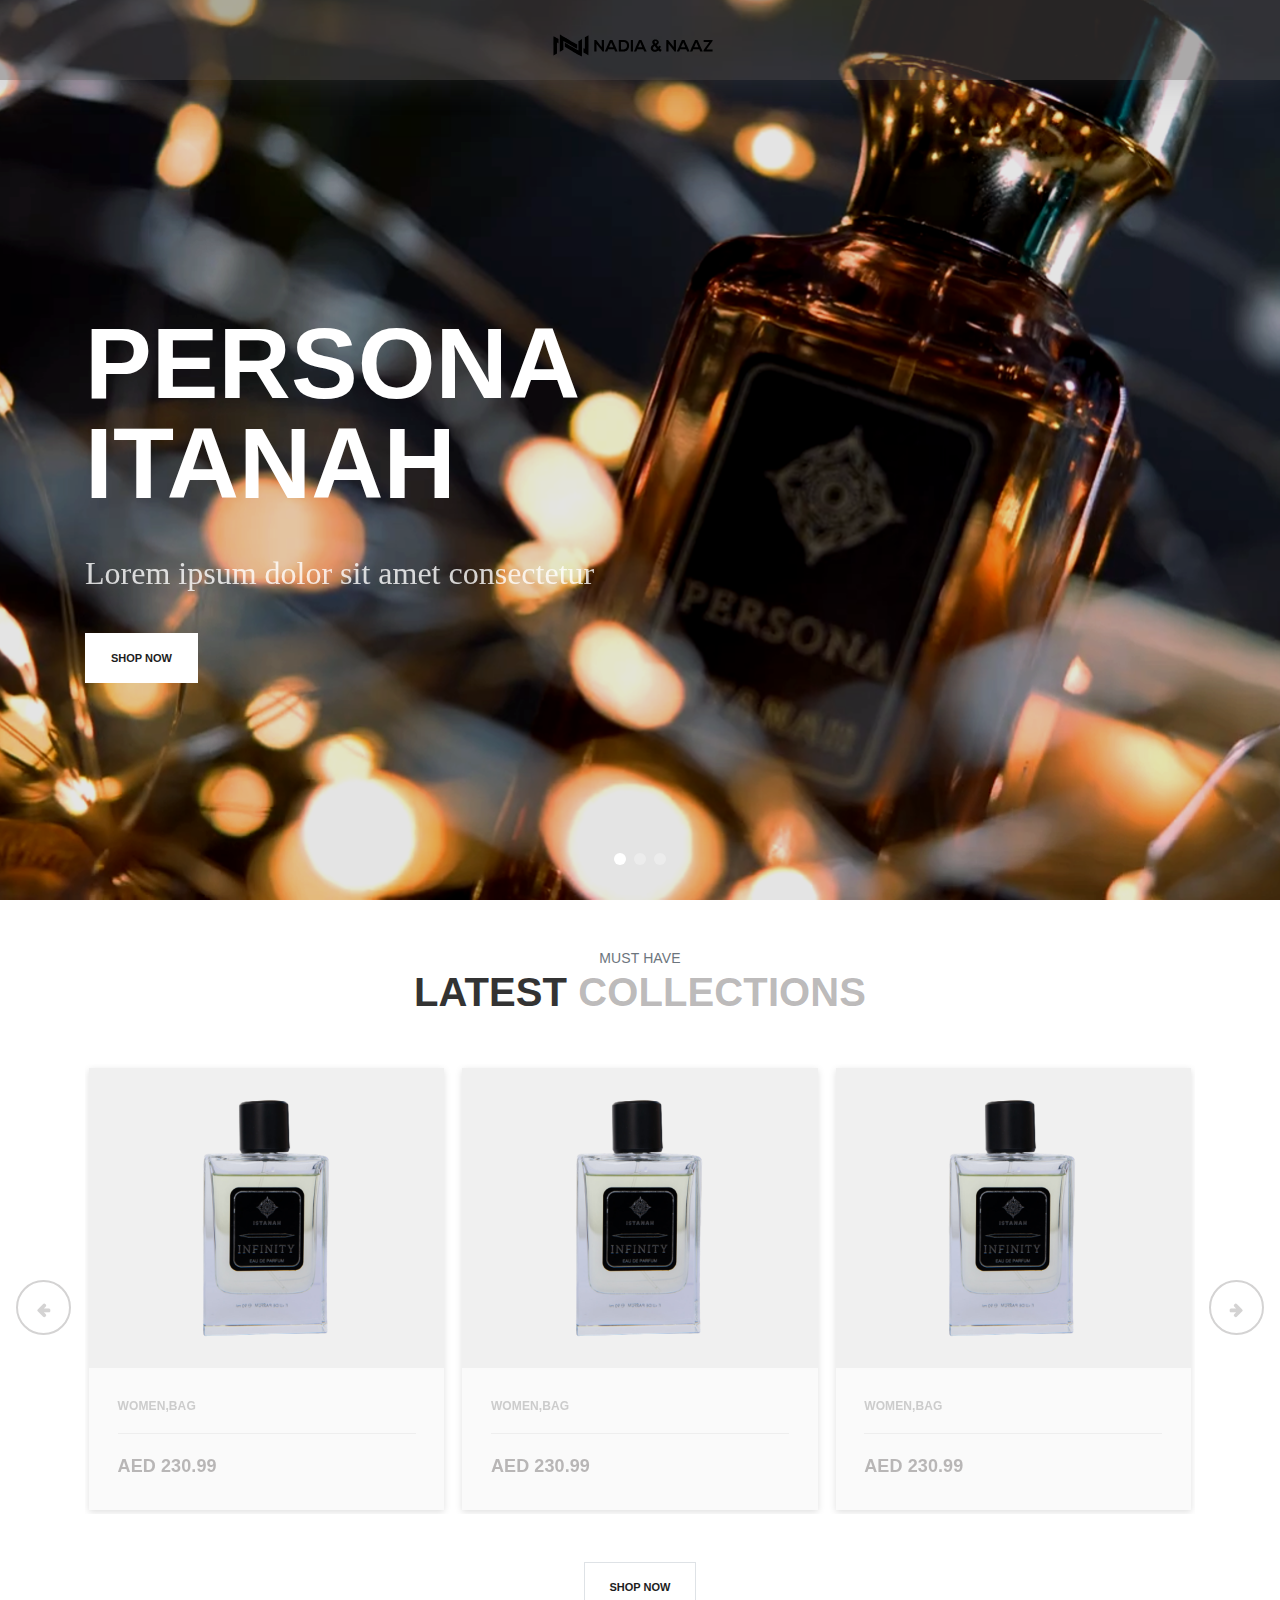
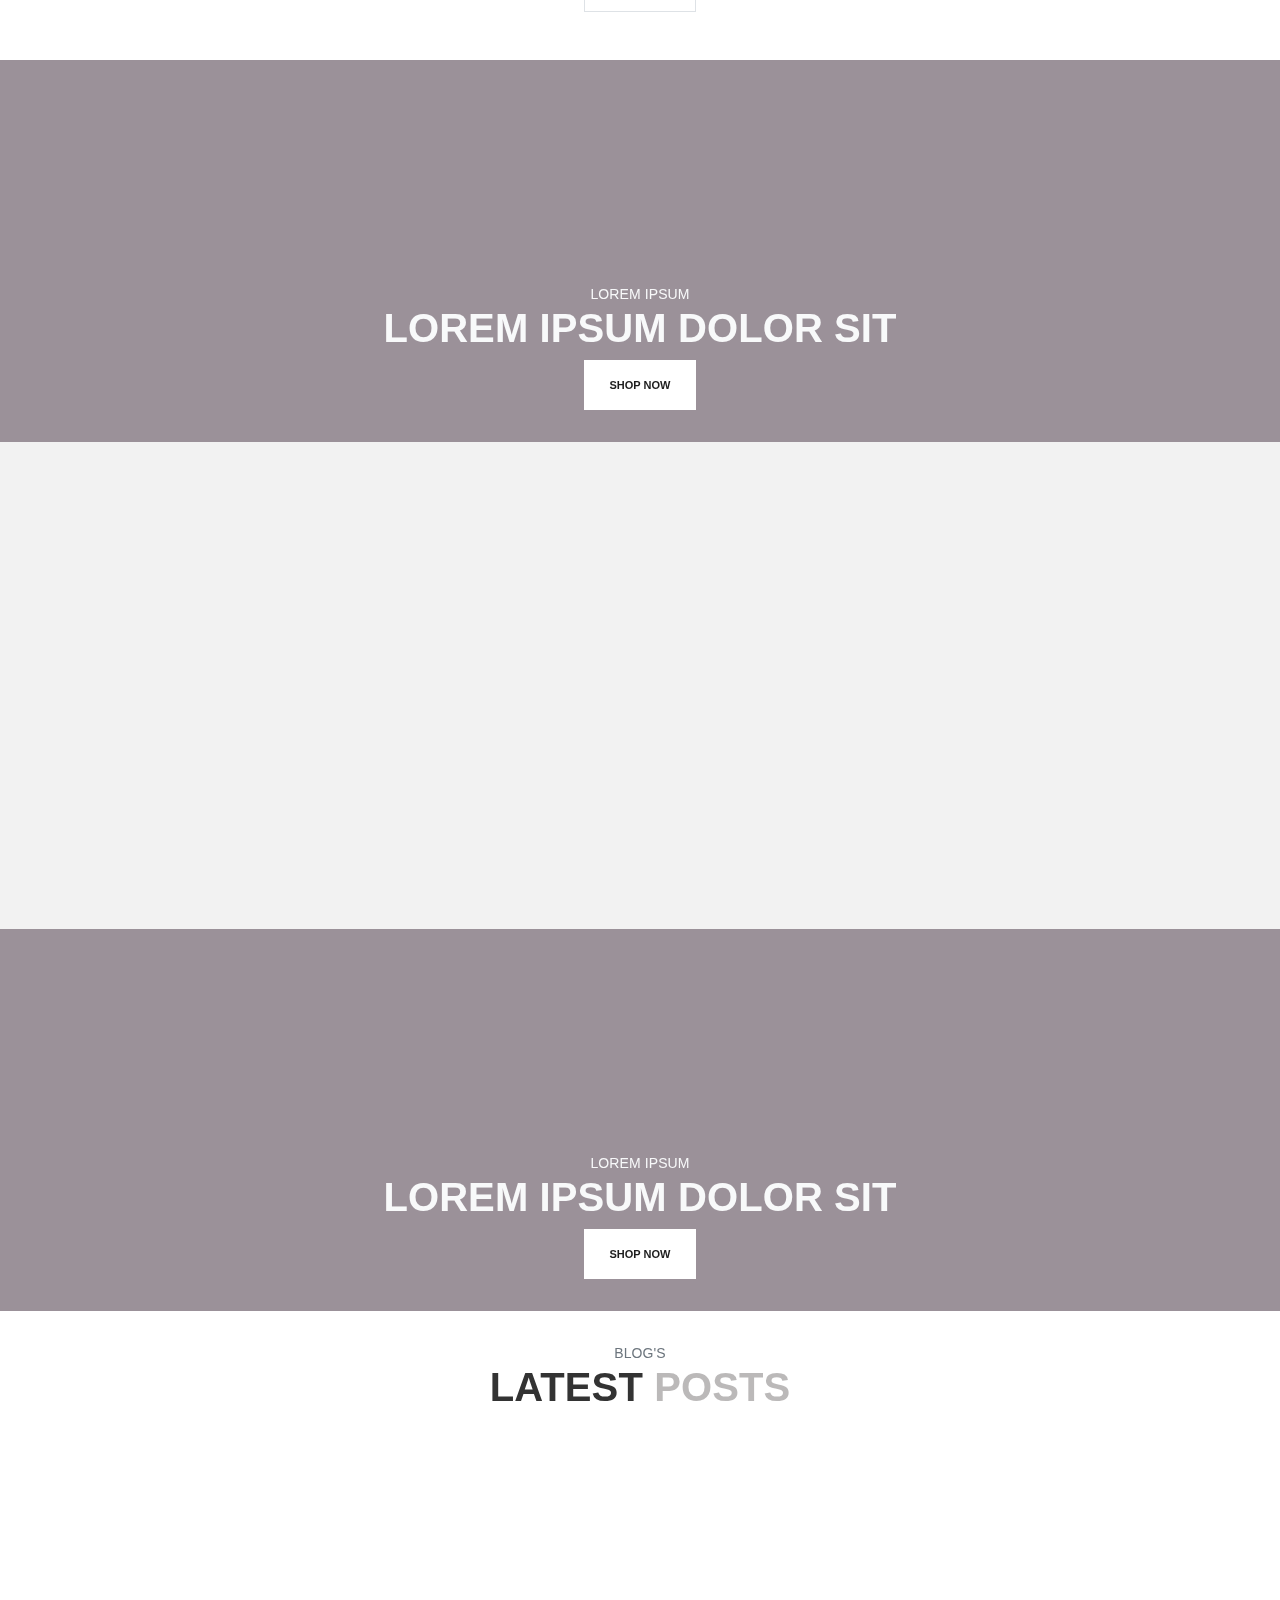
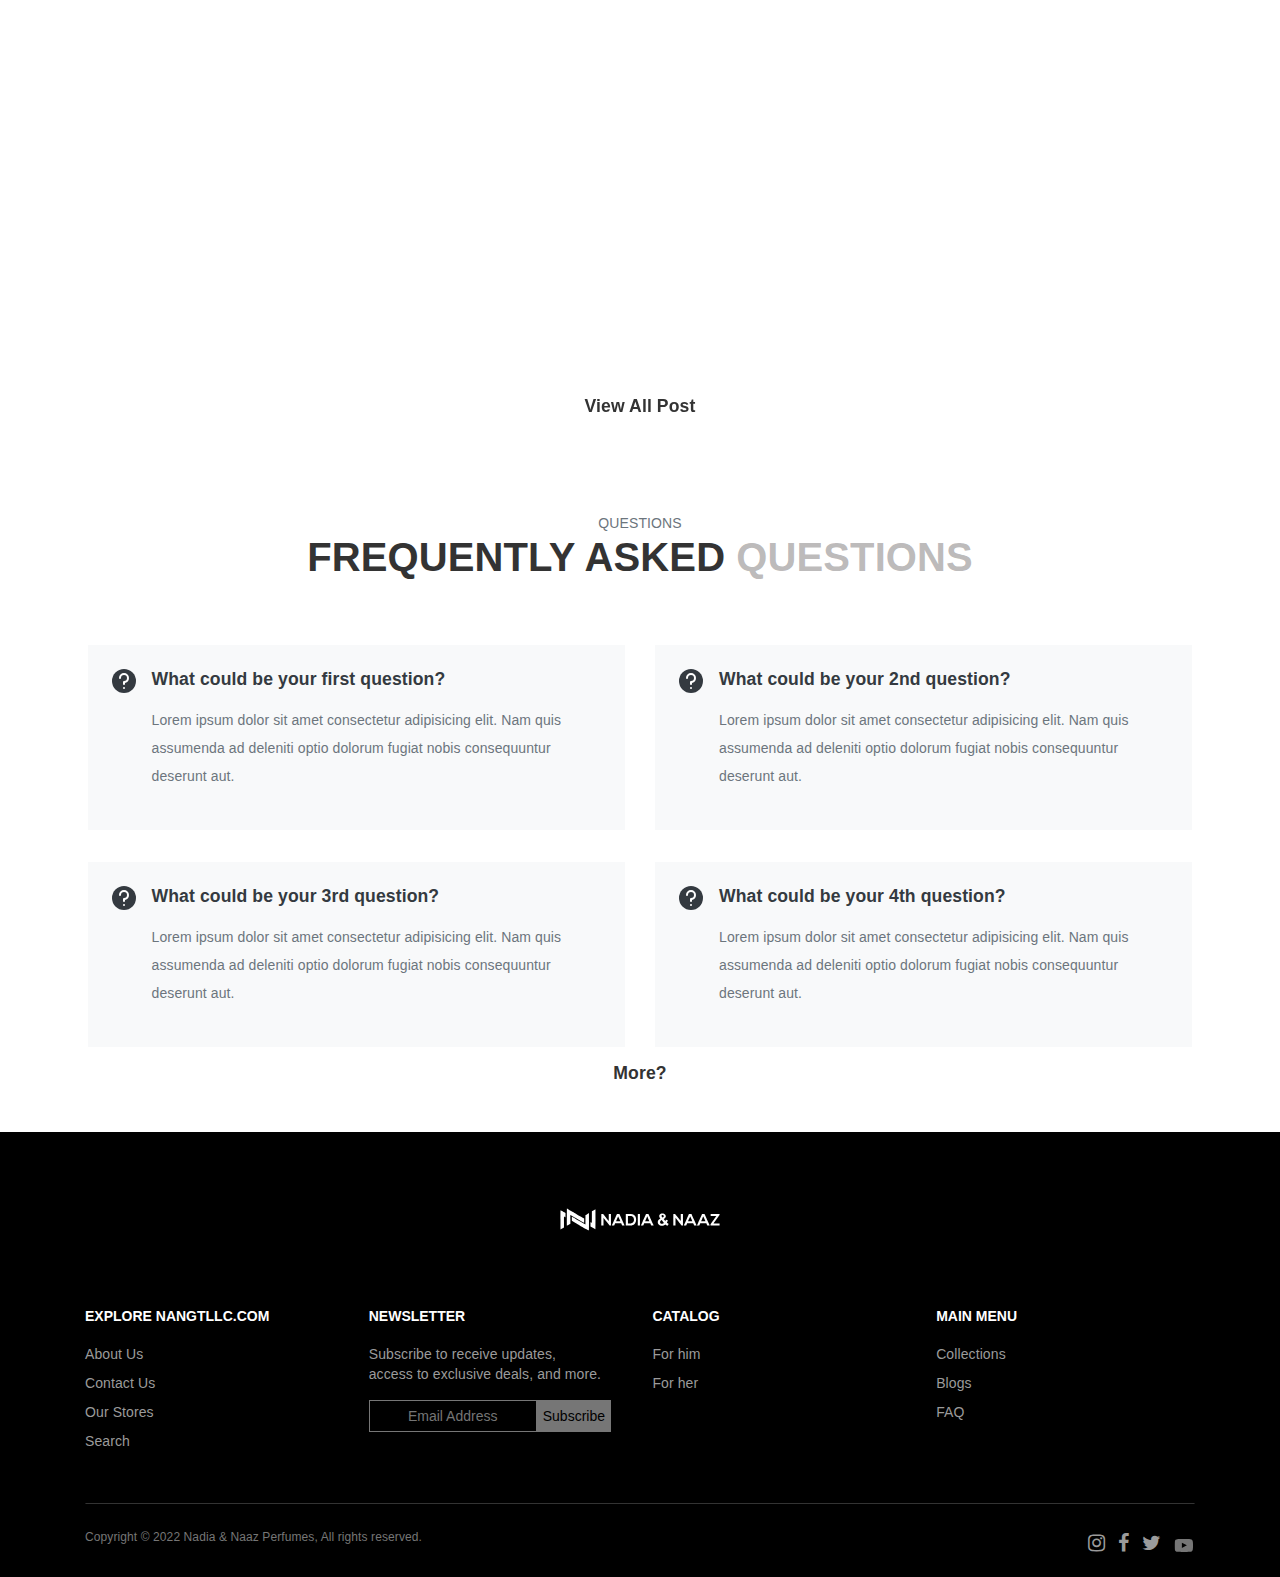
==== index.html @ 57689e74 "latest products" ====
<!DOCTYPE html>
<html lang="en">

<head>
    <title>
        Nadia &amp; Naaz Perfumes, NangtLLC, Nadia and Naaz General trading LLC
    </title>
    <meta charset="UTF-8" />
    <meta http-equiv="X-UA-Compatible" content="IE=Edge" />
    <meta name="description" content="" />
    <meta name="keywords" content="" />
    <meta name="author" content="" />
    <link rel="apple-touch-icon" sizes="180x180" href="images/apple-touch-icon.png">
    <link rel="icon" type="image/png" sizes="32x32" href="images/favicon-32x32.png">
    <link rel="icon" type="image/png" sizes="16x16" href="images/favicon-16x16.png">
    <link rel="manifest" href="images/site.webmanifest">
    <meta name="viewport" content="width=device-width, initial-scale=1, maximum-scale=1" />
    <link rel="stylesheet" href="css/bootstrap.min.css" />
    <link rel="stylesheet" href="css/font-awesome.min.css" />
    <link rel="stylesheet" href="css/aos.css" />
    <link rel="stylesheet" href="css/tooplate-gymso-style.css" />
    <link rel="stylesheet" href="css/contact-us.css" />
    <link rel="stylesheet" href="css/swiper.min.css" />

</head>

<body data-spy="scroll" data-target="#navbarNav" data-offset="50">
    <header role="banner" class="header js-header">
        <div class="header__outer">
            <div class="header__inner js-header-line-context">
                <div class="header__level-one js-header-level-one web_head">
                    <div class="nav container">
                        <ul class="nav-left nav-left-one m-0">
                            <div class="nav-container open_nave">
                                <div class="nav-toggle"></div>
                            </div>
                        </ul>
                        <div class="nav-center">
                            <div class="nav-item">
                                <a href="/">
                                    <img data-tilt class="header_logo" role="img" alt="logo" data-test="lnkLogo"
                                        src="images/logo-full.svg" />
                                </a>
                            </div>
                        </div>
                        <ul class="nav-right"></ul>
                    </div>
                </div>
                <div class="header__root js-header-root" aria-hidden="false">
                    <nav id="main-navigation" class="header__primary" role="navigation" aria-label="main navigation">
                        <ul class="header__primary__links m-0 header__primary__links1">
                            <li class="js-header-entry nested_link">
                                <a href="/" class="header__primary__button js-header-link">
                                    <span>Collections</span>
                                </a>
                                <ul class="extras">
                                    <li>
                                        <a href="/">
                                            <span>All</span>
                                        </a>
                                    </li>
                                    <li>
                                        <a href="/">
                                            <span>BOUQUET</span>
                                        </a>
                                    </li>
                                    <li>
                                        <a href="/">
                                            <span>EDICT</span>
                                        </a>
                                    </li>
                                    <li>
                                        <a href="/">
                                            <span>All</span>
                                        </a>
                                    </li>
                                    <li>
                                        <a href="/">
                                            <span>BOUQUET </span>
                                        </a>
                                    </li>
                                    <li>
                                        <a href="/">
                                            <span>EDICT</span>
                                        </a>
                                    </li>
                                </ul>
                            </li>
                            <li class="js-header-entry">
                                <a href="/" class="header__primary__button js-header-link">
                                    <span>Catalog</span>
                                </a>
                                <ul class="extras">
                                    <li>
                                        <a href="/">
                                            <span>Catalog 1</span>
                                        </a>
                                    </li>
                                    <li>
                                        <a href="/">
                                            <span>Catalog 2</span>
                                        </a>
                                    </li>
                                    <li>
                                        <a href="/">
                                            <span>Catalog 3</span>
                                        </a>
                                    </li>
                                </ul>
                            </li>
                            <li class="js-header-entry">
                                <a href="/" class="header__primary__button js-header-link">
                                    <span>Brands</span>
                                </a>
                            </li>
                            <li class="js-header-entry">
                                <a href="/" class="header__primary__button js-header-link">
                                    <span>FAQs</span>
                                </a>
                            </li>
                            <li class="js-header-entry">
                                <a href="/" class="header__primary__button js-header-link">
                                    <span>Blogs</span>
                                </a>
                            </li>
                            <li class="js-header-entry">
                                <a href="/" class="header__primary__button js-header-link">
                                    <span>About us</span>
                                </a>
                            </li>
                            <li class="js-header-entry">
                                <a href="/" class="header__primary__button js-header-link">
                                    <span>Contact us</span>
                                </a>
                            </li>
                        </ul>
                    </nav>
                </div>
            </div>
            <div class="menu_mob">
                <div class="nav container">
                    <ul class="nav-left nav-left-one m-0"> </ul>
                    <div class="nav-center">
                        <div class="nav-item">
                            <h1>
                                <img class="header_logo" role="img" alt="logo" data-test="lnkLogo"
                                    src="images/logo-full-white.svg" />
                            </h1>
                        </div>
                    </div>
                    <ul class="nav-right">
                        <div class="nav-container close_nave">
                            <div class="nav-toggle"></div>
                        </div>
                    </ul>
                </div>
                <ul class="header__primary__links m-0 header__primary__links1">
                    <li class="js-header-entry nested_link">
                        <a href="/" class="header__primary__button js-header-link">
                            <span>Collections</span>
                        </a>
                        <ul class="extras">
                            <li>
                                <a href="/">
                                    <span>All</span>
                                </a>
                            </li>
                            <li>
                                <a href="/">
                                    <span>BOUQUET</span>
                                </a>
                            </li>
                            <li>
                                <a href="/">
                                    <span>EDICT</span>
                                </a>
                            </li>
                            <li>
                                <a href="/">
                                    <span>All</span>
                                </a>
                            </li>
                            <li>
                                <a href="/">
                                    <span>BOUQUET </span>
                                </a>
                            </li>
                            <li>
                                <a href="/">
                                    <span>EDICT</span>
                                </a>
                            </li>
                        </ul>
                    </li>
                    <li class="js-header-entry">
                        <a href="/" class="header__primary__button js-header-link">
                            <span>Catalog</span>
                        </a>
                        <ul class="extras">
                            <li>
                                <a href="/">
                                    <span>Catalog 1</span>
                                </a>
                            </li>
                            <li>
                                <a href="/">
                                    <span>Catalog 2</span>
                                </a>
                            </li>
                            <li>
                                <a href="/">
                                    <span>Catalog 3</span>
                                </a>
                            </li>
                        </ul>
                    </li>
                    <li class="js-header-entry">
                        <a href="/" class="header__primary__button js-header-link">
                            <span>Brands</span>
                        </a>
                    </li>
                    <li class="js-header-entry">
                        <a href="/" class="header__primary__button js-header-link">
                            <span>FAQs</span>
                        </a>
                    </li>
                    <li class="js-header-entry">
                        <a href="/" class="header__primary__button js-header-link">
                            <span>Blogs</span>
                        </a>
                    </li>
                    <li class="js-header-entry">
                        <a href="/" class="header__primary__button js-header-link">
                            <span>About us</span>
                        </a>
                    </li>
                    <li class="js-header-entry">
                        <a href="/" class="header__primary__button js-header-link">
                            <span>Contact us</span>
                        </a>
                    </li>
                </ul>

            </div>
    </header> <!-- start of hero --><i class="fas fa-yin-yang"></i>
    <section class="hero-slider hero-style">
        <div class="swiper-container">
            <div class="swiper-wrapper">
                <div class="swiper-slide">
                    <div class="slide-inner slide-bg-image" data-background="/images/persona.webp">
                        <div class="container">
                            <div data-swiper-parallax="300" class="slide-title">
                                <h2>PERSONA
                                    ITANAH </h2>
                            </div>
                            <div data-swiper-parallax="400" class="slide-text">
                                <p>Lorem ipsum dolor sit amet consectetur</p>
                            </div>
                            <div class="clearfix"></div>
                            <div data-swiper-parallax="500" class="slide-btns">
                                <span class="button is-primary is-white">
                                    <span class="button__wrapper">
                                        <span class="text-uppercase">Shop Now</span>
                                    </span>
                                </span>
                            </div>
                        </div>
                    </div>
                    <!-- end slide-inner -->
                </div>
                <div class="swiper-slide">
                    <div class="slide-inner slide-bg-image" data-background="/images/honey.webp">
                        <div class="container">
                            <div data-swiper-parallax="300" class="slide-title">
                                <h2>HONEY &
                                    AMBERS</h2>
                            </div>
                            <div data-swiper-parallax="400" class="slide-text">
                                <p>Lorem ipsum dolor sit amet consectetur</p>
                            </div>
                            <div class="clearfix"></div>
                            <div data-swiper-parallax="500" class="slide-btns">
                                <span class="button is-primary is-white">
                                    <span class="button__wrapper">
                                        <span class="text-uppercase">Shop Now</span>
                                    </span>
                                </span>
                            </div>
                        </div>
                    </div>
                    <!-- end slide-inner -->
                </div>
                <div class="swiper-slide">
                    <div class="slide-inner slide-bg-image" data-background="/images/lamaat.webp">
                        <div class="container">
                            <div data-swiper-parallax="300" class="slide-title">
                                <h2>LAMAAT
                                    ITANAH</h2>
                            </div>
                            <div data-swiper-parallax="400" class="slide-text">
                                <p>Lorem ipsum dolor sit amet consectetur</p>
                            </div>
                            <div class="clearfix"></div>
                            <div data-swiper-parallax="500" class="slide-btns">
                                <span class="button is-primary is-white">
                                    <span class="button__wrapper">
                                        <span class="text-uppercase">Shop Now</span>
                                    </span>
                                </span>
                            </div>
                        </div>
                    </div>
                    <!-- end slide-inner -->
                </div>
            </div>
            <!-- end swiper-wrapper -->

            <!-- swipper controls -->
            <div class="swiper-pagination"></div>
            <div class="swiper-button-next"></div>
            <div class="swiper-button-prev"></div>
        </div>
    </section>
    <div class="section-hero position-relative" style="overflow: hidden;">
        <div class="container pt-5">
            <div class="row">
                <div class="col-12">
                    <div class="text-center mb-5">
                        <span class="text-secondary text-uppercase">MUST HAVE
                        </span>
                        <h1 class="text-uppercase font-weight-bold">LATEST <span
                                style="color: #5e59596b;">COLLECTIONS</span>
                        </h1>
                    </div>
                </div>
            </div>
        </div>
        <div class="container">
            <div class="swiper-prod-next"></div>
            <div class="swiper-prod-prev"></div>
            <div class="swiper-product ">
                <div class="swiper-wrapper">
                    <div class="swiper-slide">
                        <div class="slide-inner p-1">
                            <div class="product-card">
                                <div class="product-tumb">
                                    <img class="first" src="images/product-card-1.webp" alt="">
                                    <img class="second" src="images/product-card.webp" alt="">
                                </div>
                                <div class="product-details">
                                    <span class="product-catagory">Women,bag</span>
                                    <div class="product-bottom-details">
                                        <div class="product-price">AED 230.99</div>
                                    </div>
                                </div>
                            </div>
                        </div>
                    </div>
                    <div class="swiper-slide">
                        <div class="slide-inner p-1">
                            <div class="product-card">
                                <div class="product-tumb">
                                    <img class="first" src="images/product-card-1.webp" alt="">
                                    <img class="second" src="images/product-card.webp" alt="">
                                </div>
                                <div class="product-details">
                                    <span class="product-catagory">Women,bag</span>
                                    <div class="product-bottom-details">
                                        <div class="product-price">AED 230.99</div>
                                    </div>
                                </div>
                            </div>
                        </div>
                    </div>
                    <div class="swiper-slide">
                        <div class="slide-inner p-1">
                            <div class="product-card">
                                <div class="product-tumb">
                                    <img class="first" src="images/product-card-1.webp" alt="">
                                    <img class="second" src="images/product-card.webp" alt="">
                                </div>
                                <div class="product-details">
                                    <span class="product-catagory">Women,bag</span>
                                    <div class="product-bottom-details">
                                        <div class="product-price">AED 230.99</div>
                                    </div>
                                </div>
                            </div>
                        </div>
                    </div>
                    <div class="swiper-slide">
                        <div class="slide-inner p-1">
                            <div class="product-card">
                                <div class="product-tumb">
                                    <img class="first" src="images/product-card-1.webp" alt="">
                                    <img class="second" src="images/product-card.webp" alt="">
                                </div>
                                <div class="product-details">
                                    <span class="product-catagory">Women,bag</span>
                                    <div class="product-bottom-details">
                                        <div class="product-price">AED 230.99</div>
                                    </div>
                                </div>
                            </div>
                        </div>
                    </div>

                </div>
                <!-- end swiper-wrapper -->

                <!-- swipper controls -->

            </div>

            <div class="row  pt-5">
                <div class="col-12">
                    <div class="text-center mb-5">
                        <span class="button is-primary is-white border">
                            <span class="button__wrapper">
                                <span class="text-uppercase">Shop Now</span>
                            </span>
                        </span>
                    </div>
                </div>
            </div>
        </div>


    </div>
    <section class="section section-text" style="background-image: url(/images/flowes.png);">
        <div class="container">
            <div class="text-center ">
                <span class="text-light text-uppercase">Lorem ipsum </span>
                <h1 class="text-light text-uppercase font-weight-bold">Lorem ipsum dolor sit
                </h1>
                <span class="button is-primary is-white">
                    <span class="button__wrapper">
                        <span class="text-uppercase">Shop Now</span>
                    </span>
                </span>
            </div>
        </div>
    </section>
    <section class="arrival_section section-hero p-0">
        <div class="container">
            <div class="box">
                <div class="arrival_bg_box" data-aos="fade-left" data-aos-duration="500ms">
                    <img src="images/arrival-bg-tilt.png" alt="arrival">
                </div>
                <div class="row">
                    <div class="col-md-6 ml-auto" data-aos="fade-up" data-aos-duration="500ms">
                        <div class="heading_container remove_line_bt">
                            <div class="">
                                <span class="text-secondary text-uppercase">Products</span>
                                <h1 class="text-uppercase font-weight-bold">NEW<span
                                        style="color: #5e59596b;">Arrival</span>
                                </h1>
                            </div>
                        </div>
                        <p style="margin-top: 20px;margin-bottom: 30px;" data-aos="fade-up" data-aos-duration="600ms">
                            Vitae fugiat laboriosam officia perferendis provident aliquid voluptatibus dolorem,
                            fugit
                            ullam
                            sit earum id eaque nisi hic? Tenetur commodi, nisi rem vel, ea eaque ab ipsa, autem
                            similique ex
                            unde!
                        </p>
                        <span class="button is-primary is-white">
                            <span class="button__wrapper">
                                <span class="text-uppercase">Shop Now</span>
                            </span>
                        </span>
                    </div>
                </div>
            </div>
        </div>
    </section>
    <section class="section section-text"
        style="background-image: url(https://images.pexels.com/photos/8450508/pexels-photo-8450508.jpeg?auto=compress);">
        <div class="container">
            <div class="text-center ">
                <span class="text-light text-uppercase">Lorem ipsum </span>
                <h1 class="text-light text-uppercase font-weight-bold">Lorem ipsum dolor sit
                </h1>
                <span class="button is-primary is-white">
                    <span class="button__wrapper">
                        <span class="text-uppercase">Shop Now</span>
                    </span>
                </span>
            </div>
        </div>
    </section>

    <section id="blog" class="section">
        <div class="container">
            <div class="row">
                <div class="col-12">
                    <!-- section title -->

                    <div class="text-center mb-5">
                        <span class="text-secondary text-uppercase">Blog's</span>
                        <h1 class="text-uppercase font-weight-bold">Latest <span style="color: #5e59596b;">Posts</span>
                        </h1>
                    </div>
                    <!-- /section title -->
                </div>

                <!-- single blog post -->
                <article class="col-lg-4 col-md-6 mb-3 wow fadeInUp" data-tilt data-aos="fade-up"
                    data-aos-duration="500ms">
                    <div class="post-block">
                        <div class="media-wrapper">
                            <img src="images/blog1.jpg" alt="amazing caves coverimage" class="img-fluid">
                        </div>
                        <div class="content">
                            <h3><a href="blog.html">Simple Image Post</a></h3>
                            <p>Anim pariatur cliche reprehenderit, enim eiusmod high life accusamus terry
                                richardson ad
                                squid. 3 wolf
                                moon officia aute, non skateboard dolor brunch.</p>
                            <a class="btn btn-transparent" href="blog-single.html">Read more</a>
                        </div>
                    </div>
                </article>
                <!-- /single blog post -->

                <!-- single blog post -->
                <article class="col-lg-4 col-md-6 mb-3  wow fadeInUp" data-tilt data-aos="fade-up"
                    data-aos-duration="500ms" data-aos-delay="200ms">
                    <div class="post-block">
                        <div id="gallery-post" class="media-wrapper">
                            <div class="item">
                                <img src="images/blog2.jpg" alt="blog post" class="img-fluid">
                            </div>
                        </div>
                        <div class="content">
                            <h3><a href="blog.html">Simple Slider Post</a></h3>
                            <p>Anim pariatur cliche reprehenderit, enim eiusmod high life accusamus terry
                                richardson ad
                                squid. 3 wolf
                                moon officia aute, non skateboard dolor brunch.</p>
                            <a class="btn btn-transparent" href="blog-single.html">Read more</a>
                        </div>
                    </div>
                </article>
                <!-- end single blog post -->

                <!-- single blog post -->
                <article class="col-lg-4 col-md-6 mb-3 wow fadeInUp" data-tilt data-aos="fade-up"
                    data-aos-duration="500ms" data-aos-delay="400ms">
                    <div class="post-block">
                        <div class="media-wrapper">
                            <img src="images/blog3.jpg" alt="amazing caves coverimage" class="img-fluid">
                        </div>

                        <div class="content">
                            <h3><a href="blog.html">Simple Image Post</a></h3>
                            <p>Anim pariatur cliche reprehenderit, enim eiusmod high life accusamus terry
                                richardson ad
                                squid. 3 wolf
                                moon officia aute, non skateboard dolor brunch.</p>
                            <a class="btn btn-transparent" href="blog-single.html">Read more</a>
                        </div>
                    </div>
                </article>
                <!-- end single blog post -->

                <div class="col-12">
                    <div class="all-post text-center">
                        <a class="text-center" href="/blogs.html">
                            <h6 class="mb-3" style="font-weight: 600; font-size: 1.1rem;">
                                View All Post</h6>
                        </a>
                    </div>
                </div>
            </div> <!-- end row -->
        </div> <!-- end container -->
    </section> <!-- end section -->
    <div class="container my-5">
        <div class="text-center mb-5">
            <span class="text-secondary text-uppercase">Questions</span>
            <h1 class="text-uppercase font-weight-bold">Frequently Asked <span
                    style="color: #5e59596b;">Questions</span>
            </h1>
        </div>

        <div class="row">
            <div class="col-md-6">
                <div class="my-3 p-4 bg-light">
                    <div class="d-flex align-items-start">
                        <div class="mr-3 bg-dark text-white rounded-circle">
                            <svg fill="currentColor" width="24px" height="24px" viewBox="0 0 24 24"
                                xmlns="http://www.w3.org/2000/svg">
                                <g data-name="Layer 2">
                                    <g data-name="menu-arrow">
                                        <rect width="24" height="24" transform="rotate(180 12 12)" opacity="0" />
                                        <path
                                            d="M17 9A5 5 0 0 0 7 9a1 1 0 0 0 2 0 3 3 0 1 1 3 3 1 1 0 0 0-1 1v2a1 1 0 0 0 2 0v-1.1A5 5 0 0 0 17 9z" />
                                        <circle cx="12" cy="19" r="1" />
                                    </g>
                                </g>
                            </svg>
                        </div>
                        <div class="">
                            <a href="#" class="text-dark stretched-link">
                                <h6 class="mb-3" style="font-weight: 600; font-size: 1.1rem;">What could be your
                                    first
                                    question?</h6>
                            </a>
                            <p class="text-secondary" style="line-height: 2;">Lorem ipsum dolor sit amet
                                consectetur
                                adipisicing elit. Nam quis assumenda ad deleniti optio dolorum fugiat nobis
                                consequuntur
                                deserunt aut.</p>
                        </div>
                    </div>
                </div>
            </div>

            <div class="col-md-6">
                <div class="my-3 p-4 bg-light">
                    <div class="d-flex align-items-start">
                        <div class="mr-3 bg-dark text-white rounded-circle">
                            <svg fill="currentColor" width="24px" height="24px" viewBox="0 0 24 24"
                                xmlns="http://www.w3.org/2000/svg">
                                <g data-name="Layer 2">
                                    <g data-name="menu-arrow">
                                        <rect width="24" height="24" transform="rotate(180 12 12)" opacity="0" />
                                        <path
                                            d="M17 9A5 5 0 0 0 7 9a1 1 0 0 0 2 0 3 3 0 1 1 3 3 1 1 0 0 0-1 1v2a1 1 0 0 0 2 0v-1.1A5 5 0 0 0 17 9z" />
                                        <circle cx="12" cy="19" r="1" />
                                    </g>
                                </g>
                            </svg>
                        </div>
                        <div class="">
                            <a href="#" class="text-dark stretched-link">
                                <h6 class="mb-3" style="font-weight: 600; font-size: 1.1rem;">What could be your
                                    2nd
                                    question?</h6>
                            </a>
                            <p class="text-secondary" style="line-height: 2;">Lorem ipsum dolor sit amet
                                consectetur
                                adipisicing elit. Nam quis assumenda ad deleniti optio dolorum fugiat nobis
                                consequuntur
                                deserunt aut.</p>
                        </div>
                    </div>
                </div>
            </div>

            <div class="col-md-6">
                <div class="my-3 p-4 bg-light">
                    <div class="d-flex align-items-start">
                        <div class="mr-3 bg-dark text-white rounded-circle">
                            <svg fill="currentColor" width="24px" height="24px" viewBox="0 0 24 24"
                                xmlns="http://www.w3.org/2000/svg">
                                <g data-name="Layer 2">
                                    <g data-name="menu-arrow">
                                        <rect width="24" height="24" transform="rotate(180 12 12)" opacity="0" />
                                        <path
                                            d="M17 9A5 5 0 0 0 7 9a1 1 0 0 0 2 0 3 3 0 1 1 3 3 1 1 0 0 0-1 1v2a1 1 0 0 0 2 0v-1.1A5 5 0 0 0 17 9z" />
                                        <circle cx="12" cy="19" r="1" />
                                    </g>
                                </g>
                            </svg>
                        </div>
                        <div class="">
                            <a href="#" class="text-dark stretched-link">
                                <h6 class="mb-3" style="font-weight: 600; font-size: 1.1rem;">What could be your
                                    3rd
                                    question?</h6>
                            </a>
                            <p class="text-secondary" style="line-height: 2;">Lorem ipsum dolor sit amet
                                consectetur
                                adipisicing elit. Nam quis assumenda ad deleniti optio dolorum fugiat nobis
                                consequuntur
                                deserunt aut.</p>
                        </div>
                    </div>
                </div>
            </div>

            <div class="col-md-6">
                <div class="my-3 p-4 bg-light">
                    <div class="d-flex align-items-start">
                        <div class="mr-3 bg-dark text-white rounded-circle">
                            <svg fill="currentColor" width="24px" height="24px" viewBox="0 0 24 24"
                                xmlns="http://www.w3.org/2000/svg">
                                <g data-name="Layer 2">
                                    <g data-name="menu-arrow">
                                        <rect width="24" height="24" transform="rotate(180 12 12)" opacity="0" />
                                        <path
                                            d="M17 9A5 5 0 0 0 7 9a1 1 0 0 0 2 0 3 3 0 1 1 3 3 1 1 0 0 0-1 1v2a1 1 0 0 0 2 0v-1.1A5 5 0 0 0 17 9z" />
                                        <circle cx="12" cy="19" r="1" />
                                    </g>
                                </g>
                            </svg>
                        </div>
                        <div class="">
                            <a href="#" class="text-dark stretched-link">
                                <h6 class="mb-3" style="font-weight: 600; font-size: 1.1rem;">What could be your
                                    4th
                                    question?</h6>
                            </a>
                            <p class="text-secondary" style="line-height: 2;">Lorem ipsum dolor sit amet
                                consectetur
                                adipisicing elit. Nam quis assumenda ad deleniti optio dolorum fugiat nobis
                                consequuntur
                                deserunt aut.</p>
                        </div>
                    </div>
                </div>
            </div>
        </div>
        <a class="text-center" href="/faq.html">
            <h6 class="mb-3" style="font-weight: 600; font-size: 1.1rem;">
                More?</h6>
        </a>
    </div>
    <footer role="contentinfo">
        <div class="footer">
            <div class="footer__logo col-24 has-text-centered align-items-center">
                <a href="#" class="" data-event-label="homepage" data-event-title="">
                    <img class="header_logo text-centered" src="images/logo-full-white.svg" />
                </a>
            </div>
            <div class="container js-container">
                <div class="row footer__row" role="list">
                    <div class="footer__sections col-24 col-m-8 col-l-6 push-m-2" role="listitem">
                        <div class="footer__sections-container">
                            <p class="heading is-6 text-uppercase">explore nangtllc.com</p>
                            <ul class="links-list">
                                <li class="">
                                    <a href="/" class="link footer_navigation"> About Us </a>
                                </li>
                                <li class="">
                                    <a href="/" class="link footer_navigation"> Contact Us</a>
                                </li>
                                <li class="">
                                    <a href="/" class="link footer_navigation"> Our Stores</a>
                                </li>
                                <li class="">
                                    <a href="/" class="link footer_navigation"> Search</a>
                                </li>
                            </ul>
                        </div>
                    </div>
                    <div class="footer__sections col-24 col-m-8 col-l-6" role="listitem">
                        <div class="footer__sections-container">
                            <p class="heading is-6 text-uppercase">NEWSLETTER</p>
                            <div class="w-full relative flex items-center justify-center subscrpion">
                                <p>
                                    Subscribe to receive updates, <br />access to exclusive
                                    deals, and more.
                                </p>
                                <div class="subscrpion_footer">
                                    <input placeholder="Email Address" />
                                    <button>Subscribe</button>
                                </div>
                            </div>
                        </div>
                    </div>
                    <div class="footer__sections col-24 col-m-8 col-l-6 push-m-2" role="listitem">
                        <div class="footer__sections-container">
                            <p class="heading is-6 text-uppercase">CATALOG</p>
                            <ul class="links-list">
                                <li class="">
                                    <a href="/" class="link footer_navigation"> For him </a>
                                </li>
                                <li class="">
                                    <a href="/" class="link footer_navigation"> For her </a>
                                </li>
                            </ul>
                        </div>
                    </div>
                    <div class="footer__sections col-24 col-m-8 col-l-6" role="listitem">
                        <div class="footer__sections-container">
                            <p class="heading is-6 text-uppercase">MAIN MENU</p>
                            <ul class="links-list">
                                <li class="">
                                    <a href="/" class="link footer_navigation">Collections </a>
                                </li>
                                <li class="">
                                    <a href="/" class="link footer_navigation">Blogs </a>
                                </li>
                                <li class="">
                                    <a href="/" class="link footer_navigation">FAQ </a>
                                </li>
                            </ul>
                        </div>
                    </div>

                    <div class="footerLast__container">
                        <div class="footer__language col-24 col-m-12" role="listitem">
                            <div class="control is-horizontal" data-test="lblLanguage_Footerbar">
                                <div class="control-label">
                                    <p class="heading is-7 change-language-label" lang="en">
                                        Copyright © 2022 Nadia &amp; Naaz Perfumes, All rights
                                        reserved.
                                    </p>
                                </div>
                            </div>
                        </div>
                        <div class="footer__end-links col-24 col-m-12 is-light" role="listitem">
                            <span class="is-sr-only">follow us</span>
                            <ul class="links-list" data-test="secSocialNetworkLinks_Footer">
                                <li>
                                    <a href="#" class="link has-icon fa fa-instagram fs-20"></a>
                                </li>
                                <li>
                                    <a href="#" class="link has-icon fa fa-facebook fs-20"></a>
                                </li>
                                <li>
                                    <a href="#" class="link has-icon fa fa-twitter fs-20"></a>
                                </li>
                                <li>
                                    <a href="#" class="link has-icon fs-20">
                                        <svg width="21" height="21" xmlns="http://www.w3.org/2000/svg"
                                            xmlns:xlink="http://www.w3.org/1999/xlink">
                                            <defs>
                                                <path id="a" d="M19 6.5V13H0V0h19z" />
                                            </defs>
                                            <g fill="none" fill-rule="evenodd" transform="translate(1,4)">
                                                <mask id="b" fill="#fff">
                                                    <use xlink:href="#a" />
                                                </mask>
                                                <path
                                                    d="M7.329 8.892v-5.19l4.99 2.604-4.99 2.586zm10.958-6.09s-.18-1.272-.734-1.833c-.702-.735-1.49-.74-1.85-.782C13.116 0 9.24 0 9.24 0h-.008S5.355 0 2.77.187C2.409.23 1.62.234.919.969.365 1.53.185 2.803.185 2.803S0 4.298 0 5.793v1.4c0 1.496.185 2.99.185 2.99s.18 1.273.734 1.834c.702.736 1.625.712 2.037.79 1.477.141 6.28.185 6.28.185s3.881-.006 6.466-.193c.361-.043 1.149-.046 1.851-.782.554-.56.734-1.834.734-1.834s.185-1.494.185-2.99v-1.4c0-1.495-.185-2.99-.185-2.99z"
                                                    fill="#767676" mask="url(#b)" />
                                            </g>
                                        </svg>
                                    </a>
                                </li>
                            </ul>
                        </div>
                    </div>
                </div>
            </div>
        </div>
    </footer>

    <!-- SCRIPTS -->
    <script src="js/jquery.min.js"></script>
    <script src="js/tilt.jquery.js"></script>
    <script src="js/swiper.min.js"></script>
    <script src="js/bootstrap.min.js"></script>
    <script src="js/aos.js"></script>
    <script src="js/smoothscroll.js"></script>
    <script src="js/custom.js"></script>

</body>

</html>
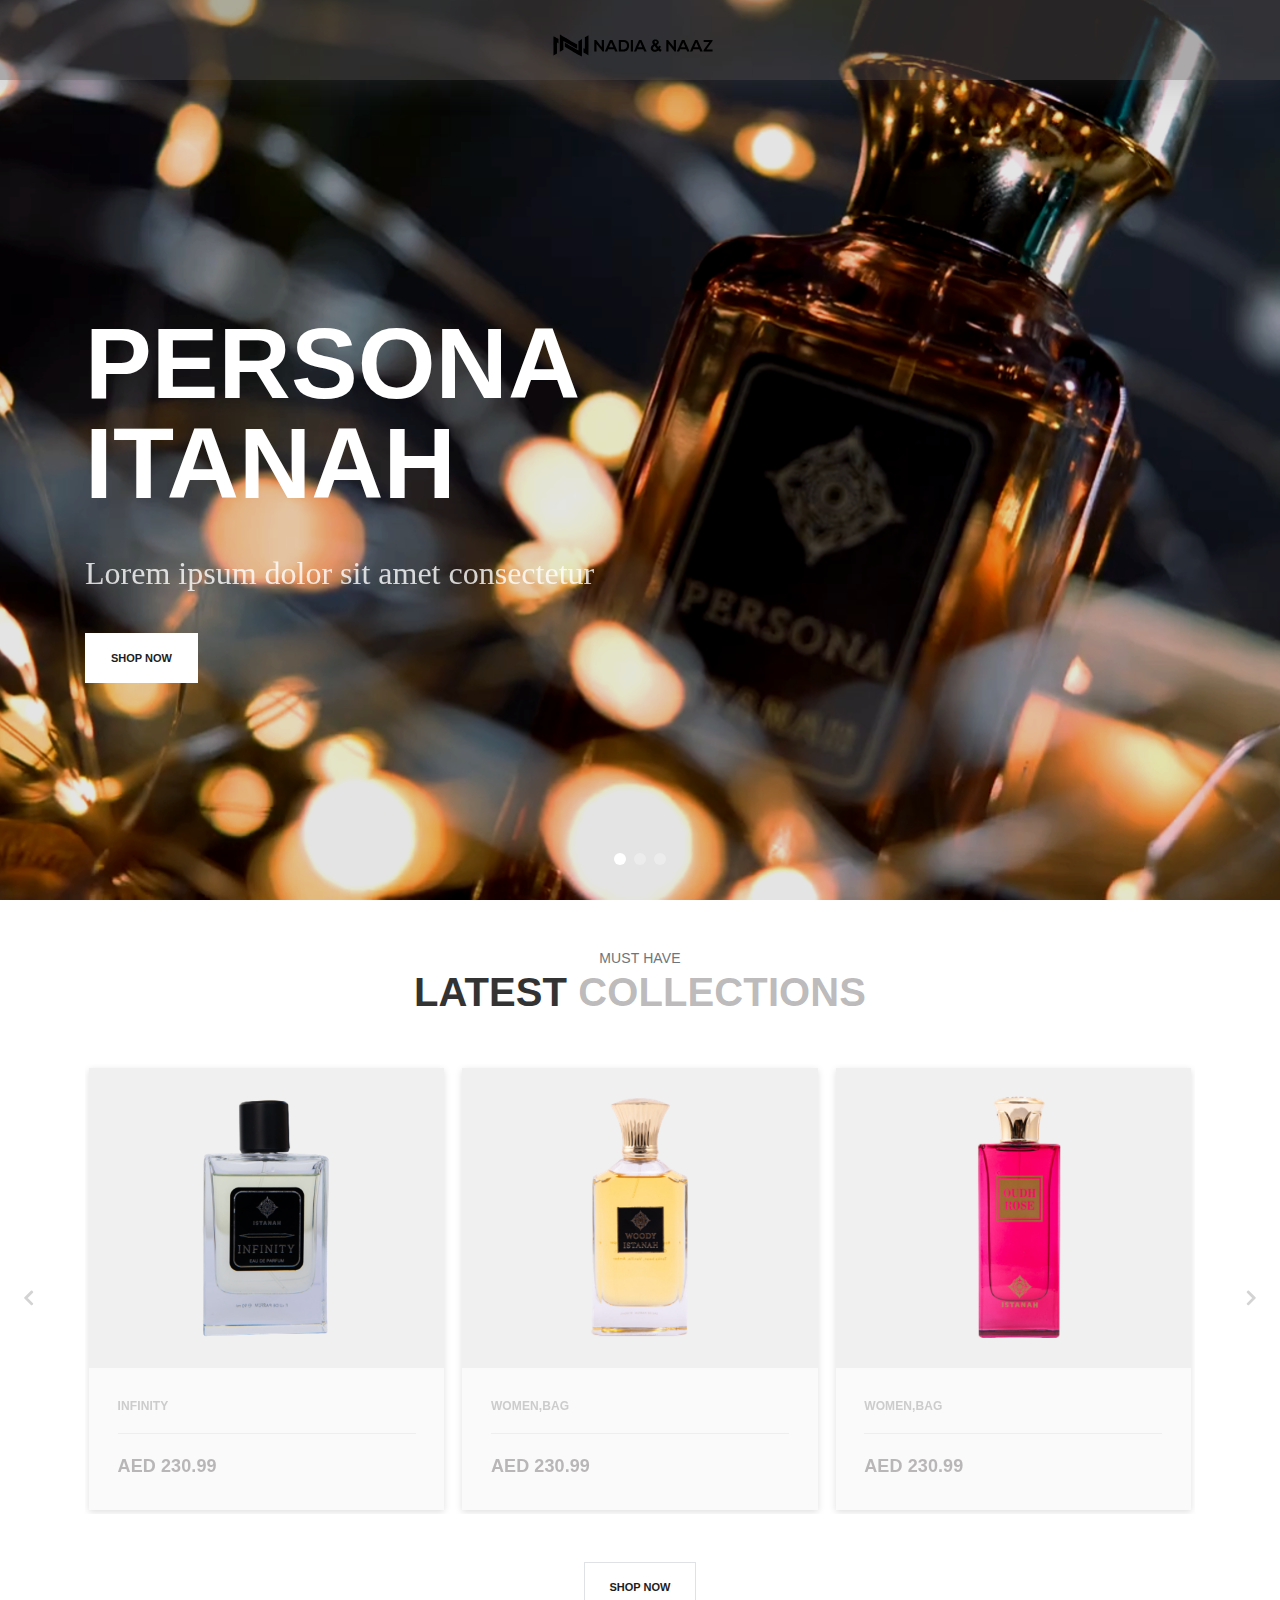
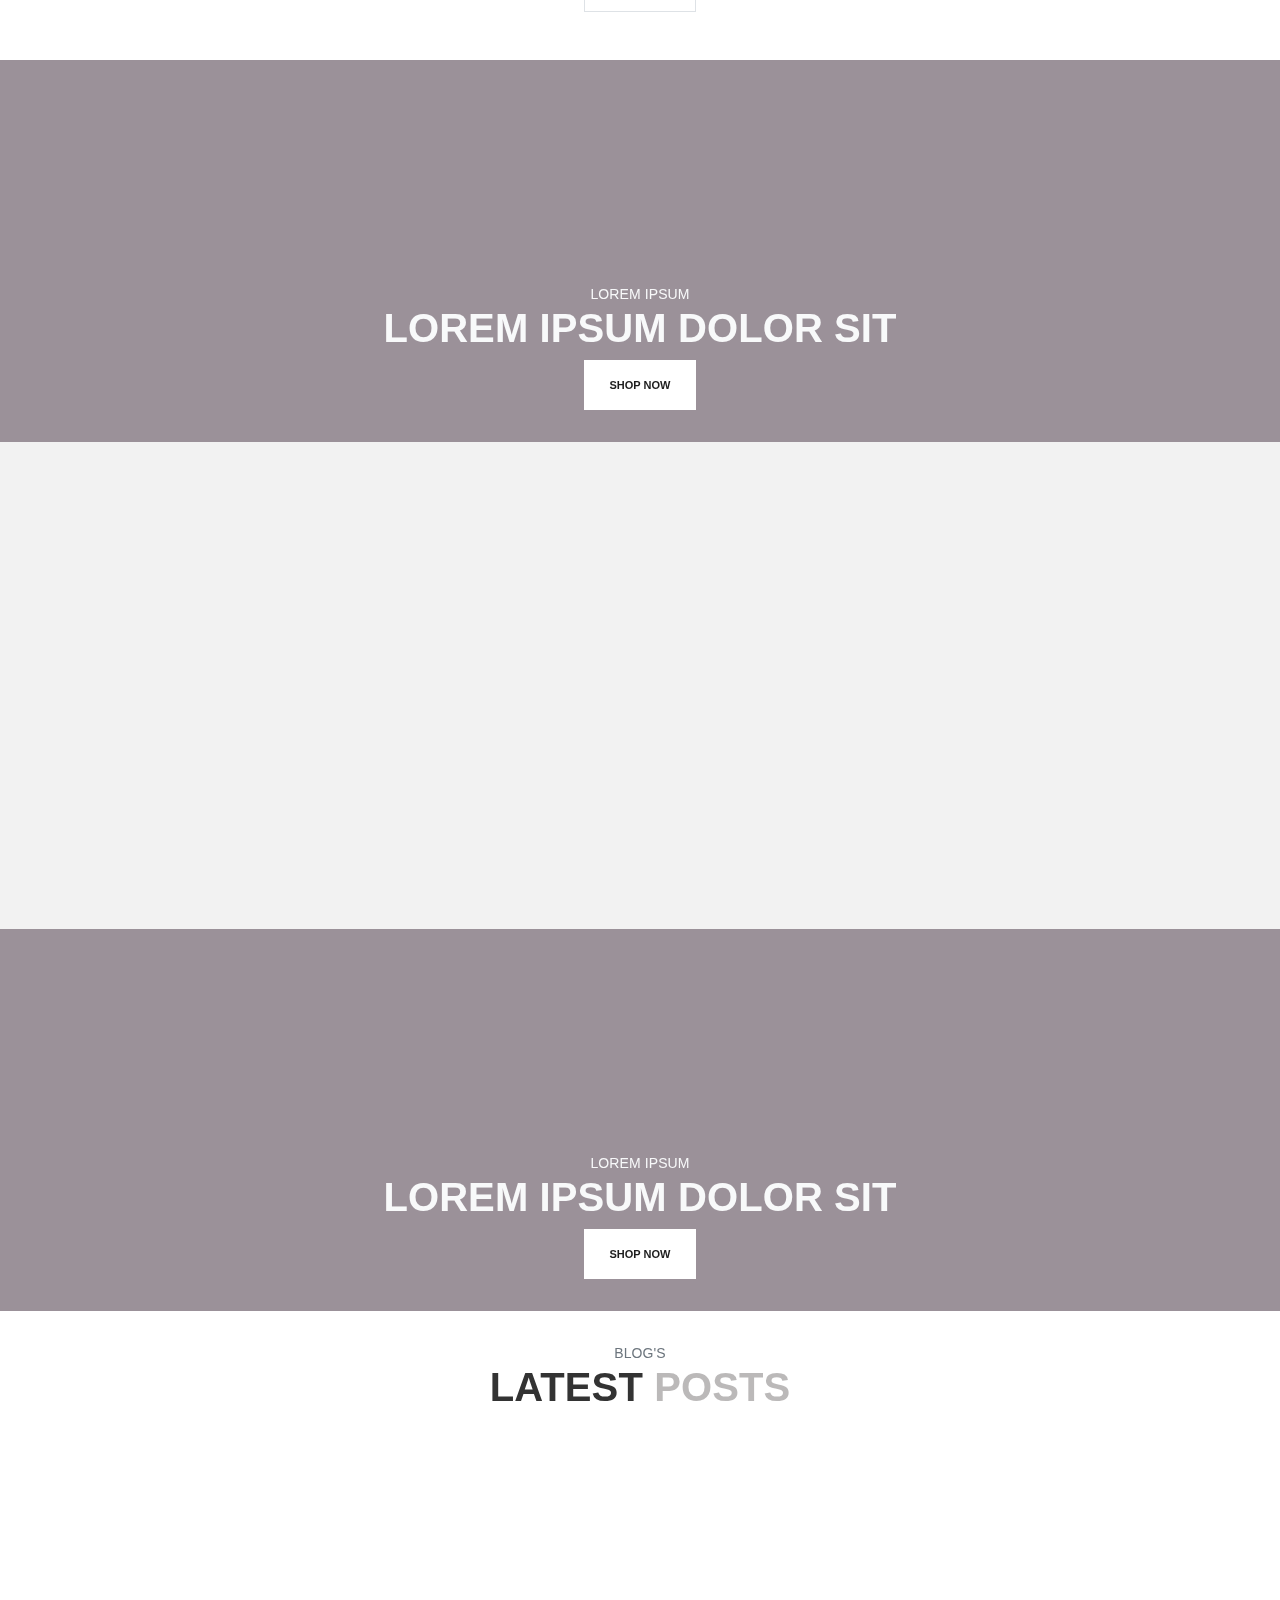
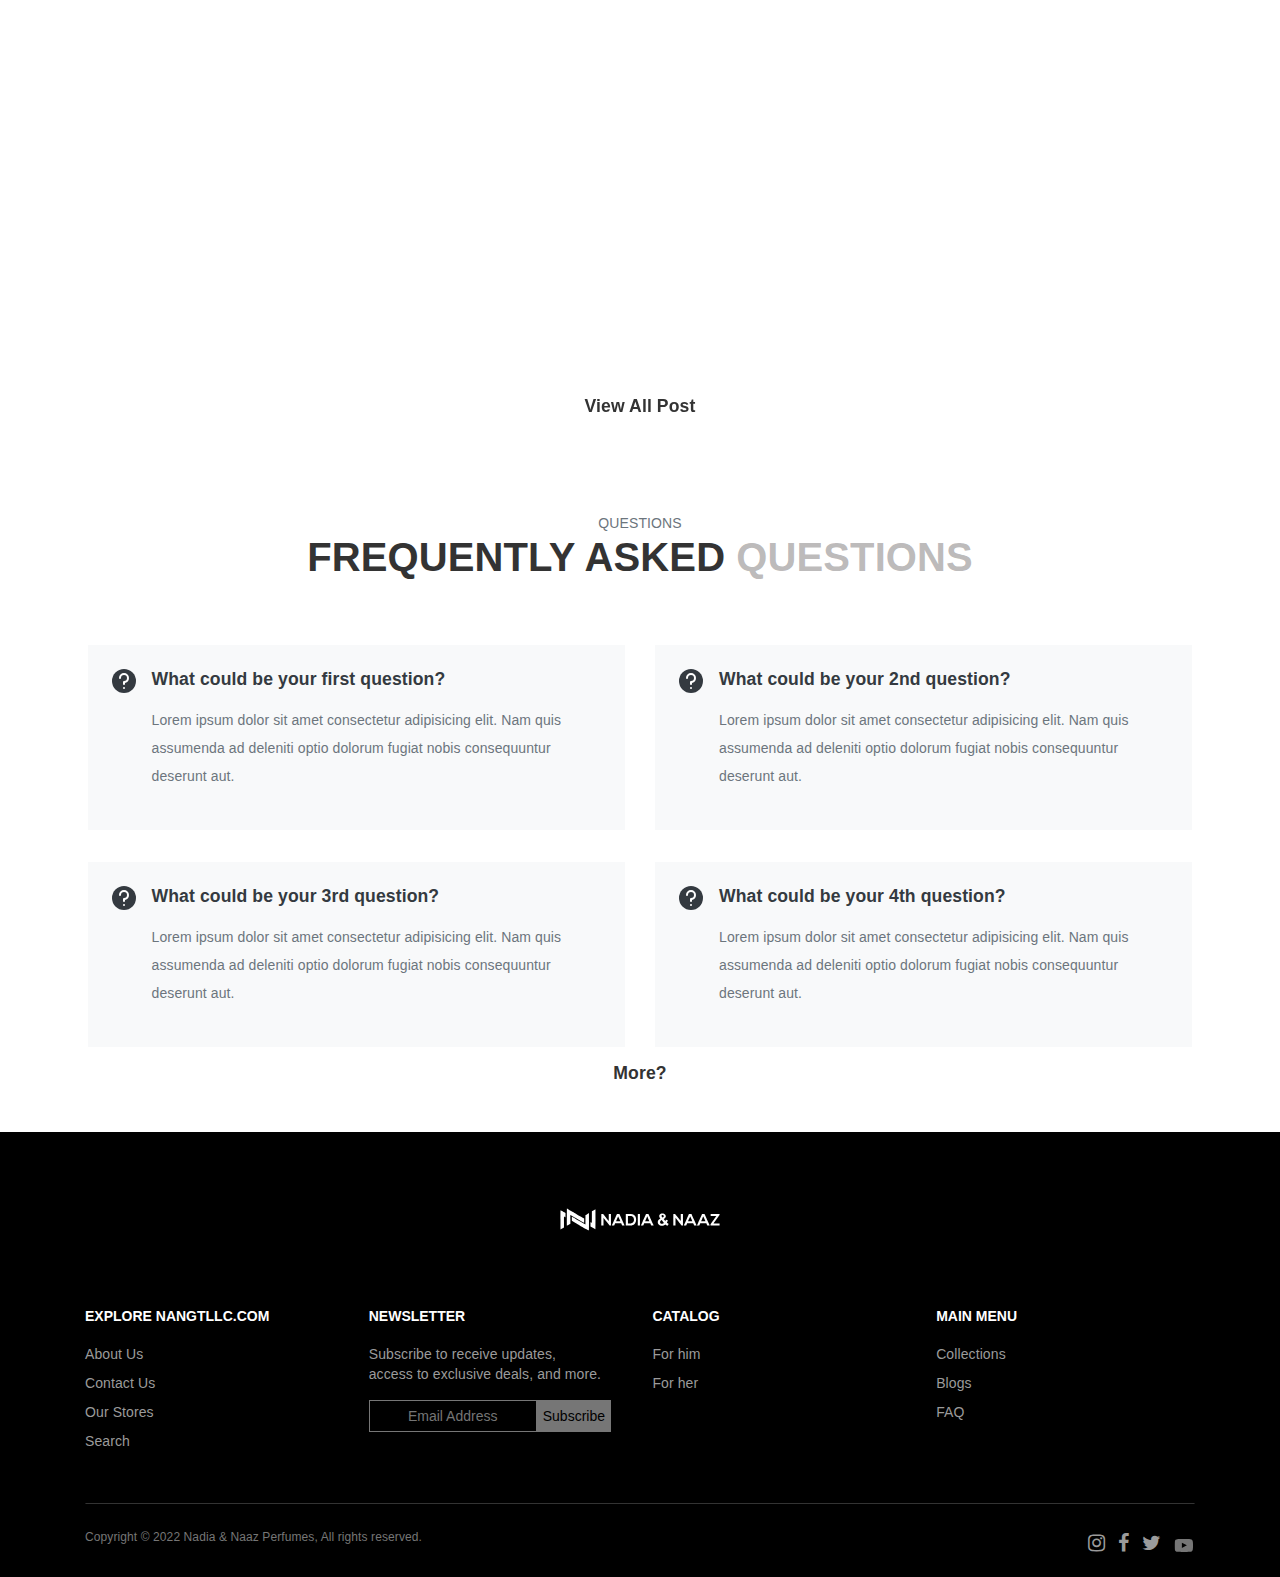
==== commit 4f0df6bb: "image cards" ====
--- a/index.html
+++ b/index.html
@@ -250,7 +250,7 @@
                     <div class="slide-inner slide-bg-image" data-background="/images/persona.webp">
                         <div class="container">
                             <div data-swiper-parallax="300" class="slide-title">
-                                <h2>PERSONA
+                                <h2 data-aos="fade-up">PERSONA
                                     ITANAH </h2>
                             </div>
                             <div data-swiper-parallax="400" class="slide-text">
@@ -348,7 +348,7 @@
                                     <img class="second" src="images/product-card.webp" alt="">
                                 </div>
                                 <div class="product-details">
-                                    <span class="product-catagory">Women,bag</span>
+                                    <span class="product-catagory">Infinity</span>
                                     <div class="product-bottom-details">
                                         <div class="product-price">AED 230.99</div>
                                     </div>
@@ -360,8 +360,8 @@
                         <div class="slide-inner p-1">
                             <div class="product-card">
                                 <div class="product-tumb">
-                                    <img class="first" src="images/product-card-1.webp" alt="">
-                                    <img class="second" src="images/product-card.webp" alt="">
+                                    <img class="first" src="images/product-card-wood.webp" alt="">
+                                    <img class="second" src="images/product-card-wood-1.webp" alt="">
                                 </div>
                                 <div class="product-details">
                                     <span class="product-catagory">Women,bag</span>
@@ -376,8 +376,8 @@
                         <div class="slide-inner p-1">
                             <div class="product-card">
                                 <div class="product-tumb">
-                                    <img class="first" src="images/product-card-1.webp" alt="">
-                                    <img class="second" src="images/product-card.webp" alt="">
+                                    <img class="first" src="images/product-card-rose-1.webp" alt="">
+                                    <img class="second" src="images/product-card-rose.webp" alt="">
                                 </div>
                                 <div class="product-details">
                                     <span class="product-catagory">Women,bag</span>
@@ -392,8 +392,8 @@
                         <div class="slide-inner p-1">
                             <div class="product-card">
                                 <div class="product-tumb">
-                                    <img class="first" src="images/product-card-1.webp" alt="">
-                                    <img class="second" src="images/product-card.webp" alt="">
+                                    <img class="first" src="images/product-card-red.webp" alt="">
+                                    <img class="second" src="images/product-card-red-1.webp" alt="">
                                 </div>
                                 <div class="product-details">
                                     <span class="product-catagory">Women,bag</span>
--- a/css/tooplate-gymso-style.css
+++ b/css/tooplate-gymso-style.css
@@ -85,13 +85,6 @@
 
 .swiper-prod-prev,
 .swiper-prod-next {
-    background: transparent;
-    width: 55px;
-    height: 55px;
-    line-height: 53px;
-    text-align: center;
-    border: 2px solid #d4d3d3;
-    border-radius: 55px;
     transition: all .3s ease;
     position: absolute;
     z-index: 100;
@@ -99,18 +92,18 @@
 }
 
 .swiper-prod-prev {
-    left: 1rem;
+    left: 1.5rem;
 }
 
 .swiper-prod-next {
-    right: 1rem
+    right: 1.5rem
 }
 
 
 .swiper-prod-prev:before {
     font-family: "FontAwesome";
-    content: "\f060";
-    font-size: 15px;
+    content: "\f104";
+    font-size: 25px;
     color: #d4d3d3;
     font-style: normal;
     display: inline-block;
@@ -122,8 +115,8 @@
 
 .swiper-prod-next:before {
     font-family: "FontAwesome";
-    content: "\f061";
-    font-size: 15px;
+    content: "\f105";
+    font-size: 25px;
     color: #d4d3d3;
     font-style: normal;
     display: inline-block;
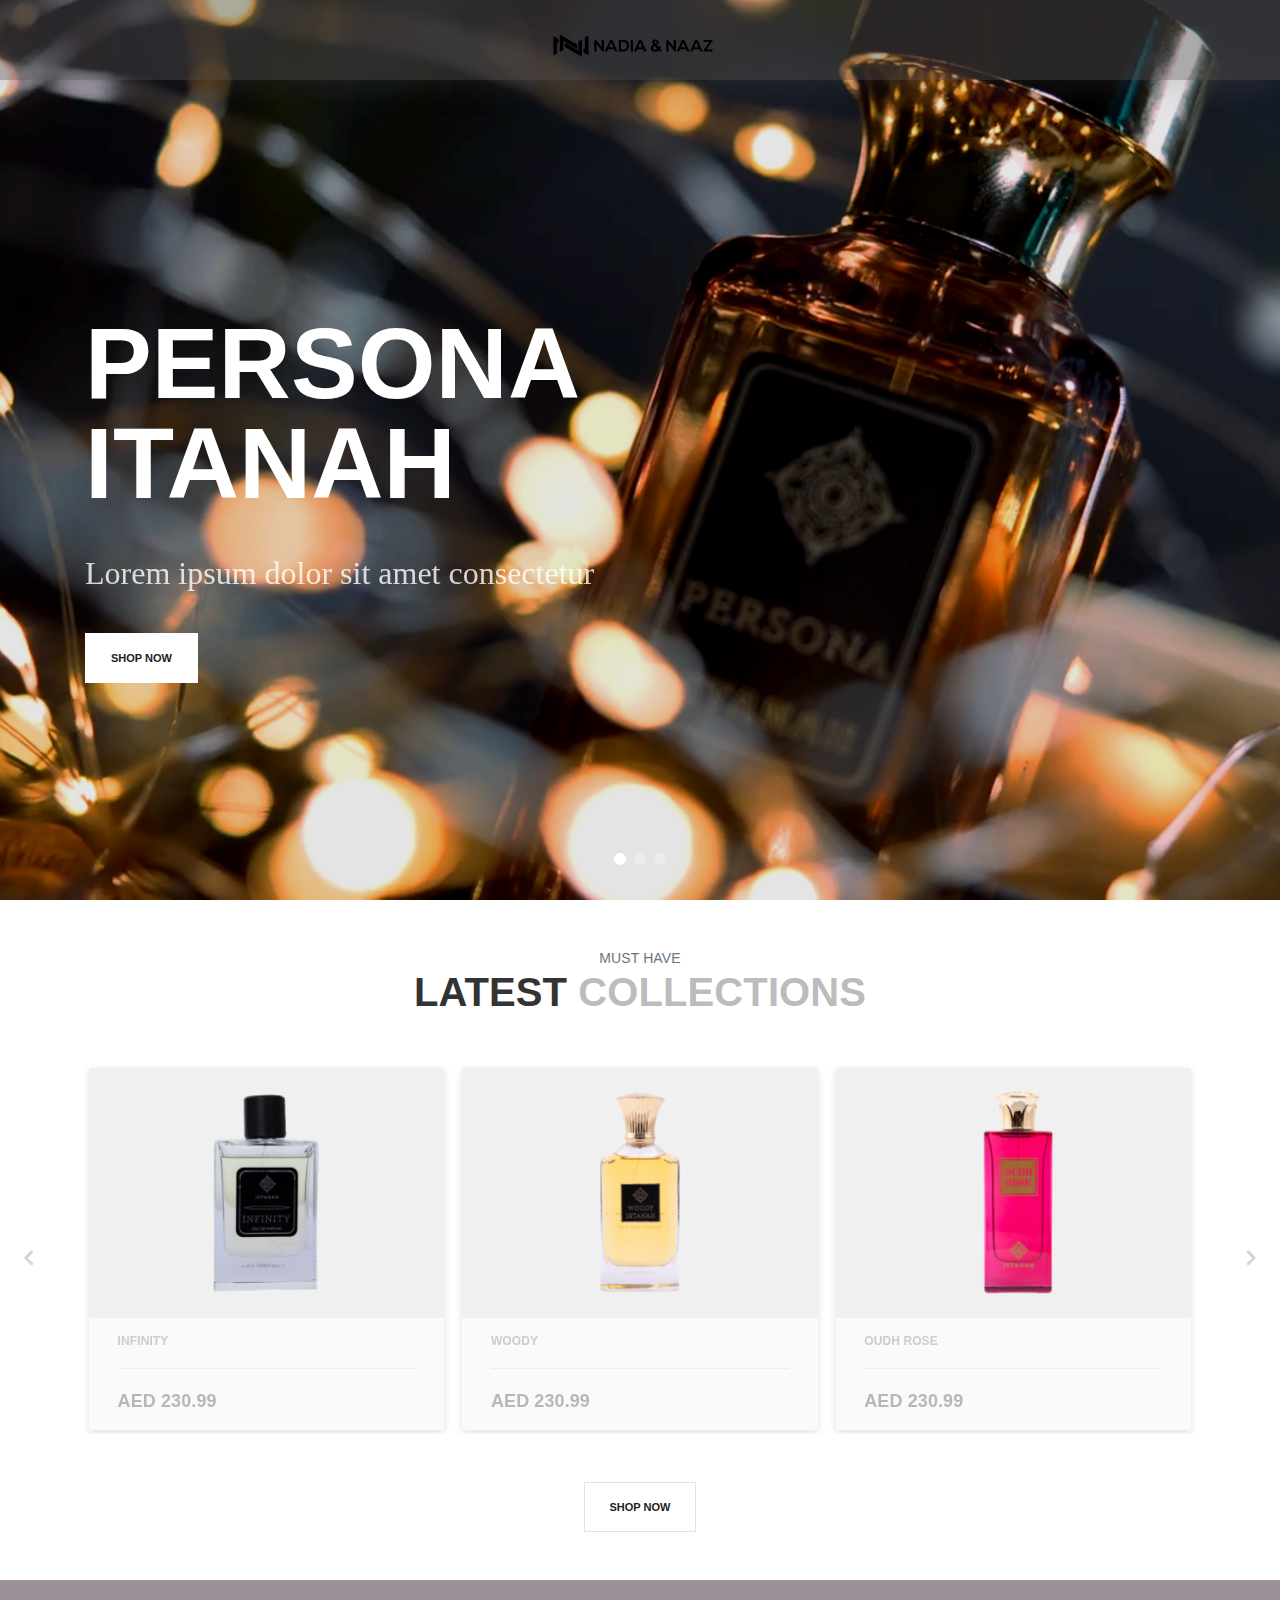
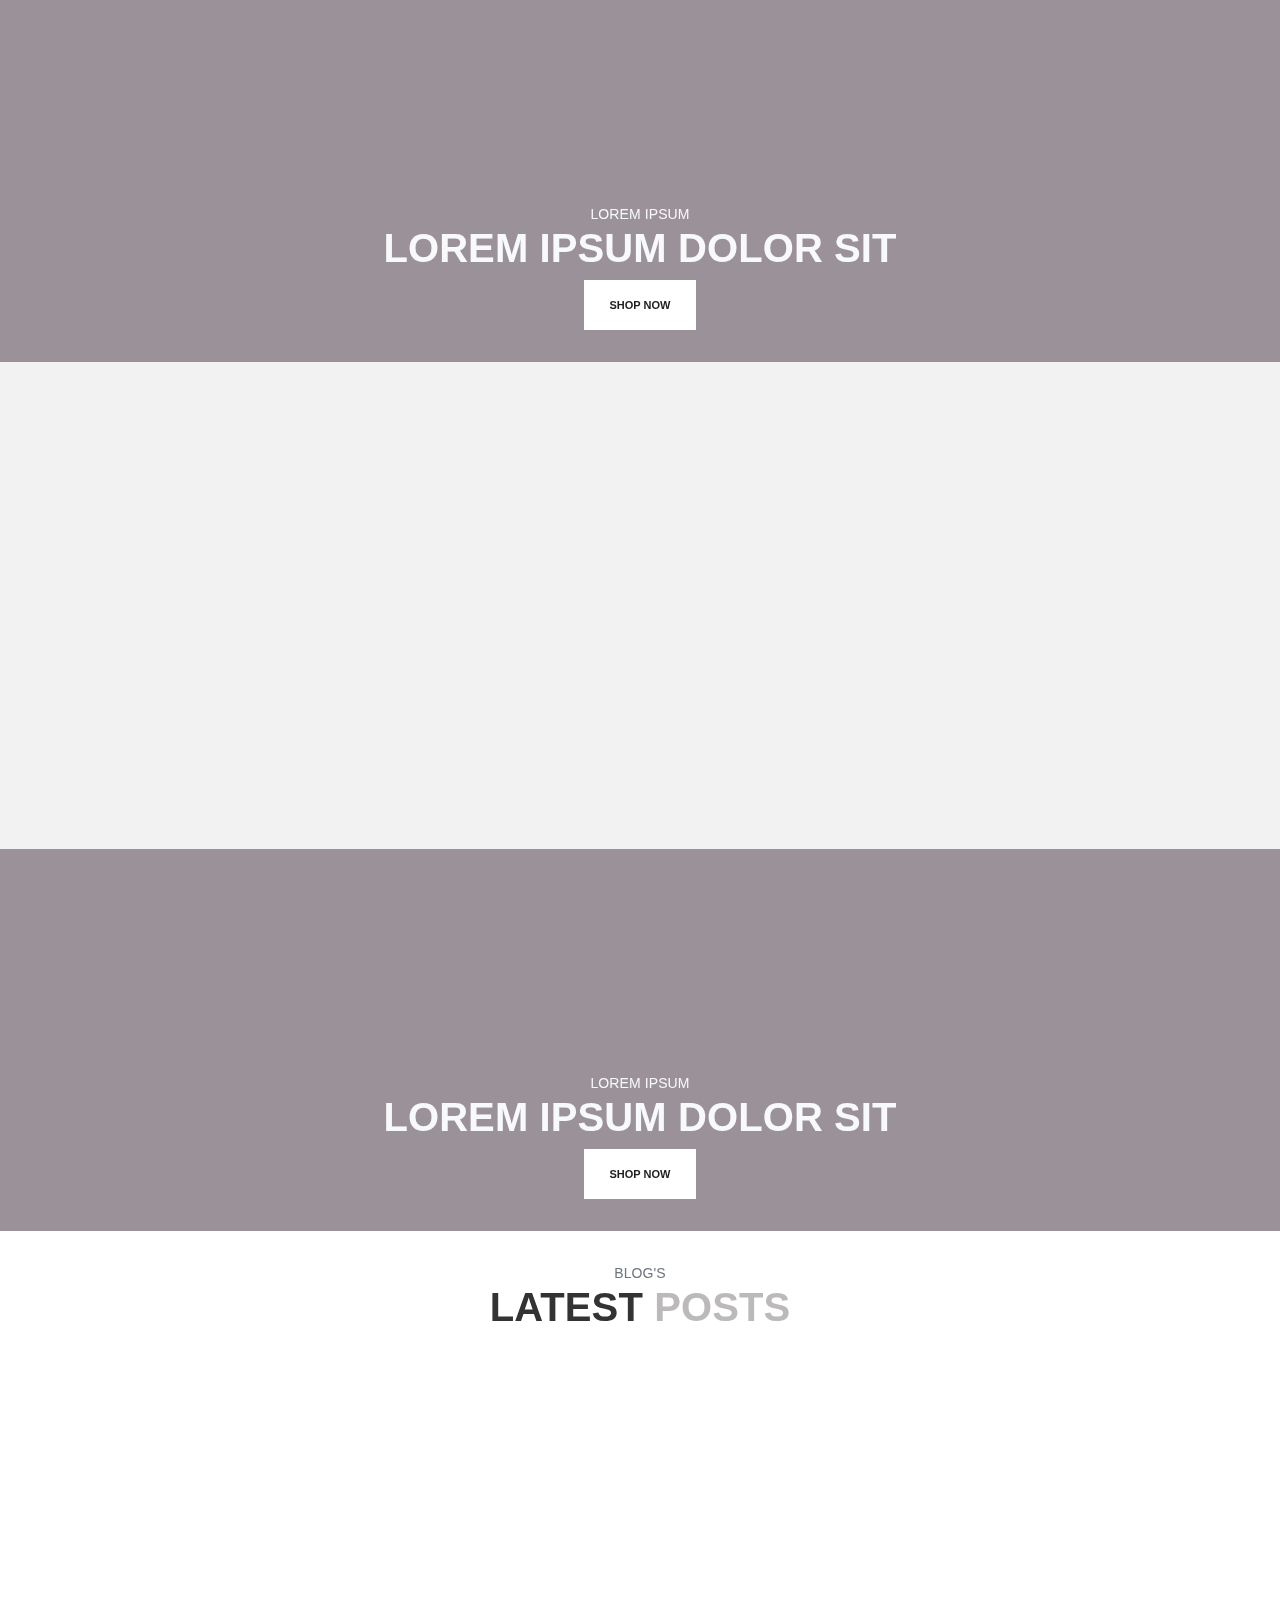
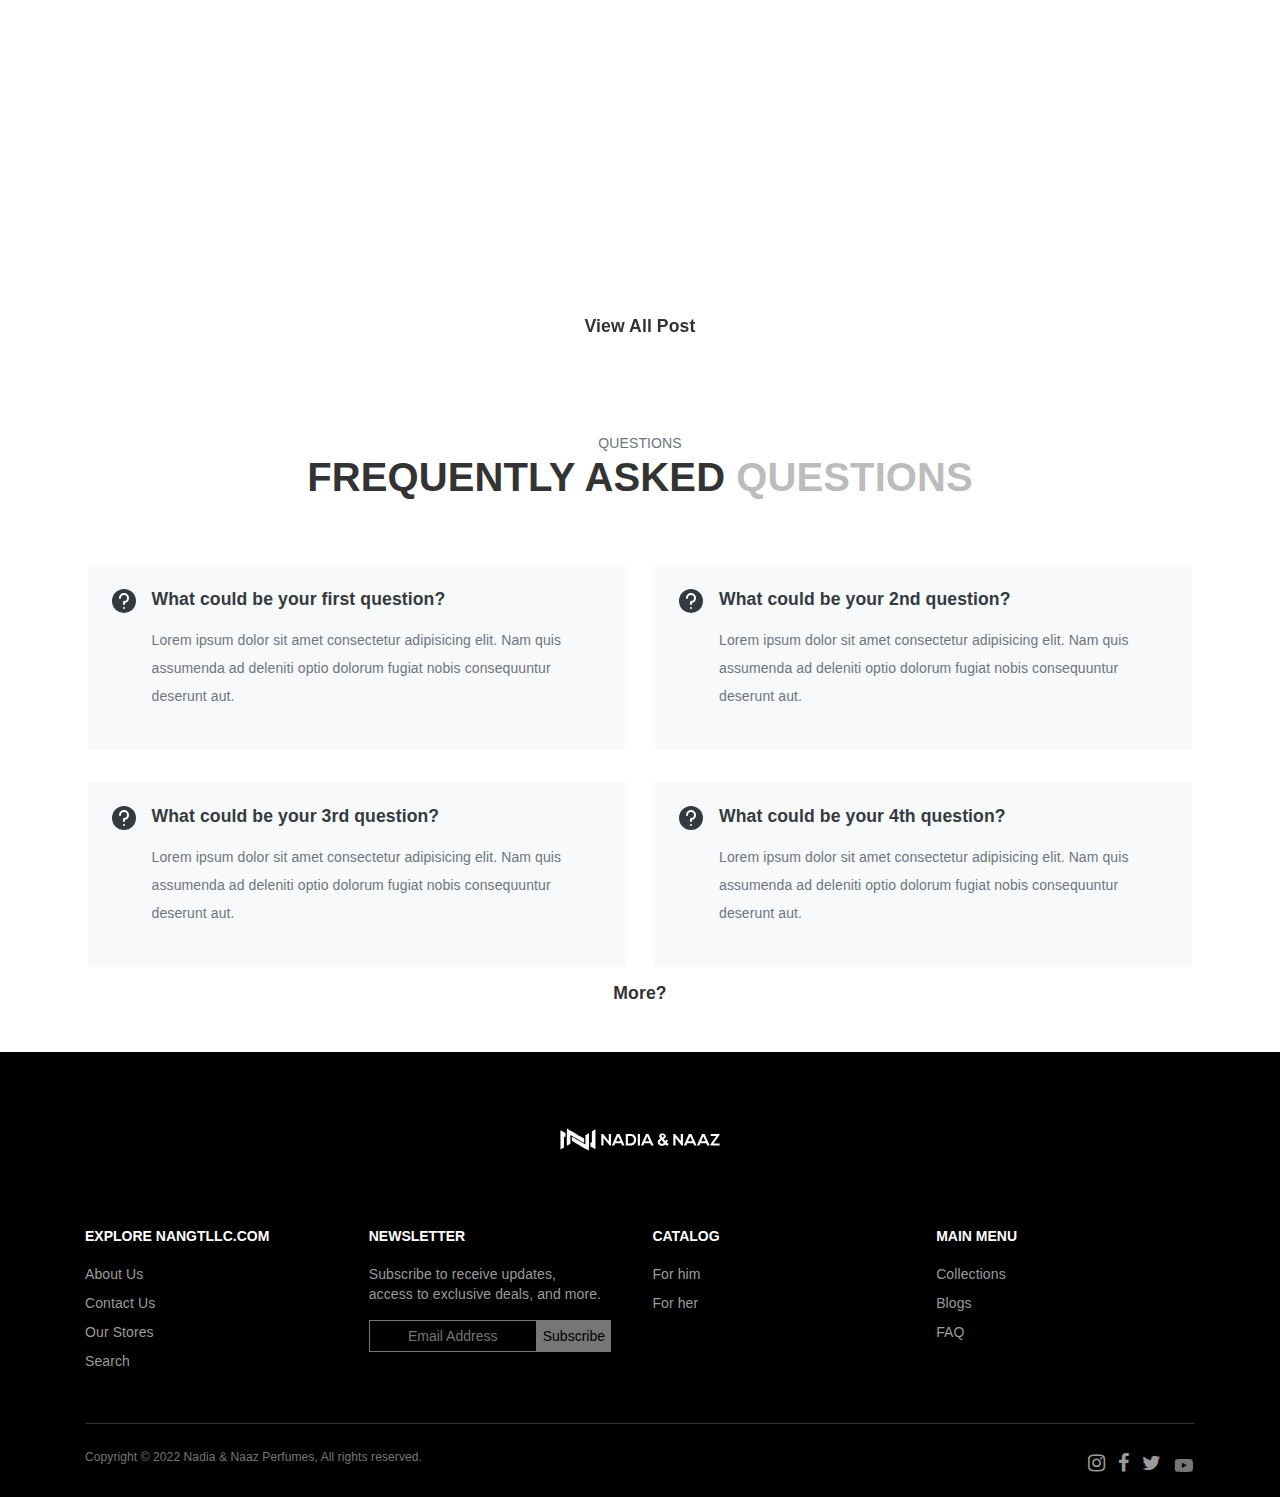
==== commit 4312d7ca: "text fix" ====
--- a/index.html
+++ b/index.html
@@ -364,7 +364,7 @@
                                     <img class="second" src="images/product-card-wood-1.webp" alt="">
                                 </div>
                                 <div class="product-details">
-                                    <span class="product-catagory">Women,bag</span>
+                                    <span class="product-catagory">WooDy</span>
                                     <div class="product-bottom-details">
                                         <div class="product-price">AED 230.99</div>
                                     </div>
@@ -380,7 +380,7 @@
                                     <img class="second" src="images/product-card-rose.webp" alt="">
                                 </div>
                                 <div class="product-details">
-                                    <span class="product-catagory">Women,bag</span>
+                                    <span class="product-catagory">oudh rose</span>
                                     <div class="product-bottom-details">
                                         <div class="product-price">AED 230.99</div>
                                     </div>
@@ -396,7 +396,7 @@
                                     <img class="second" src="images/product-card-red-1.webp" alt="">
                                 </div>
                                 <div class="product-details">
-                                    <span class="product-catagory">Women,bag</span>
+                                    <span class="product-catagory">Red crystal</span>
                                     <div class="product-bottom-details">
                                         <div class="product-price">AED 230.99</div>
                                     </div>
--- a/css/tooplate-gymso-style.css
+++ b/css/tooplate-gymso-style.css
@@ -41,9 +41,16 @@
     display: flex;
     align-items: center;
     justify-content: center;
-    height: 300px;
+    max-height: 300px;
+    min-height: 250px;
     padding: 50px;
     background: #f0f0f0;
+}
+
+@media (max-width: 991px) {
+    .product-tumb {
+        min-height: 170px;
+    }
 }
 
 .product-tumb .first {
@@ -71,7 +78,7 @@
 }
 
 .product-details {
-    padding: 30px;
+    padding: 15px;
 }
 
 .product-catagory {
@@ -153,7 +160,6 @@
 
 .product-bottom-details div {
     float: left;
-    width: 50%;
 }
 
 .product-price {
@@ -38632,9 +38638,7 @@
 }
 
 @media screen and (max-width: 60rem) {
-    .product-details {
-        padding-bottom: 3.375rem
-    }
+
 
     .product-details.is-mobile {
         height: 100vh;
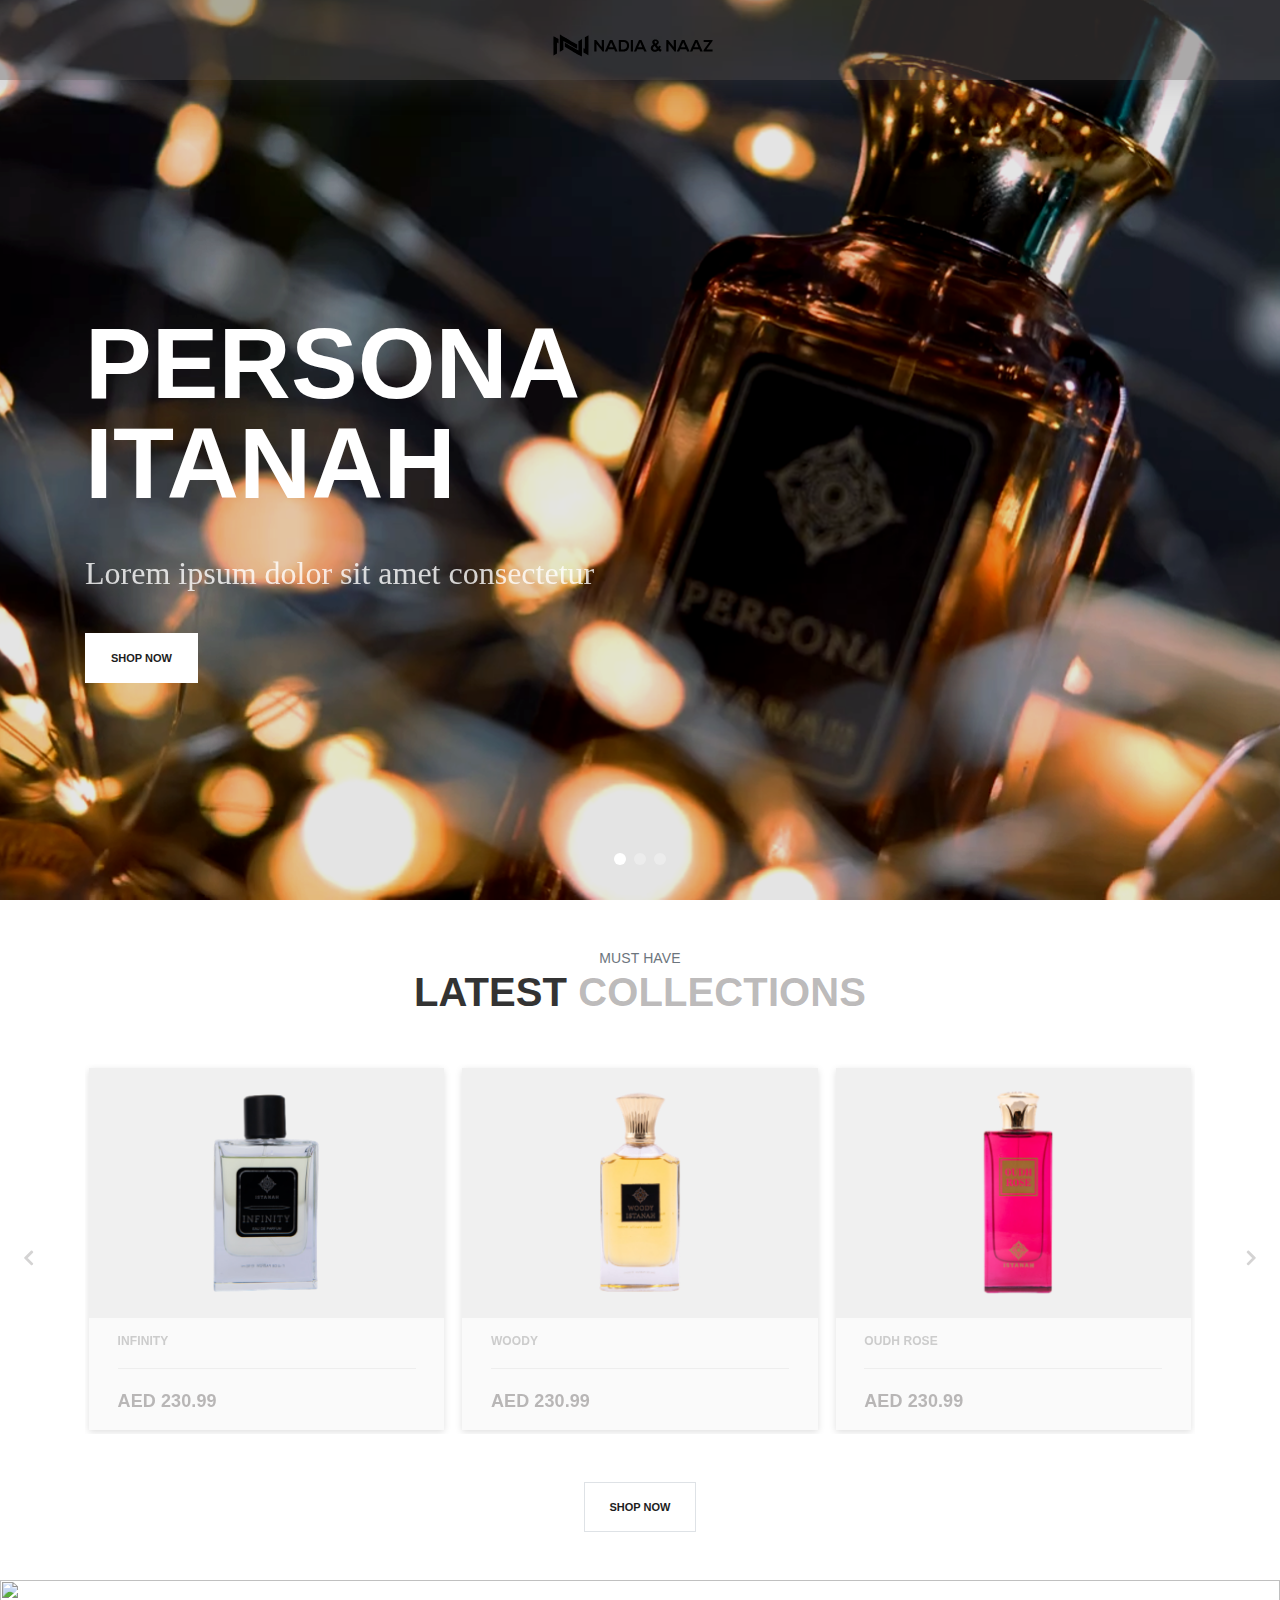
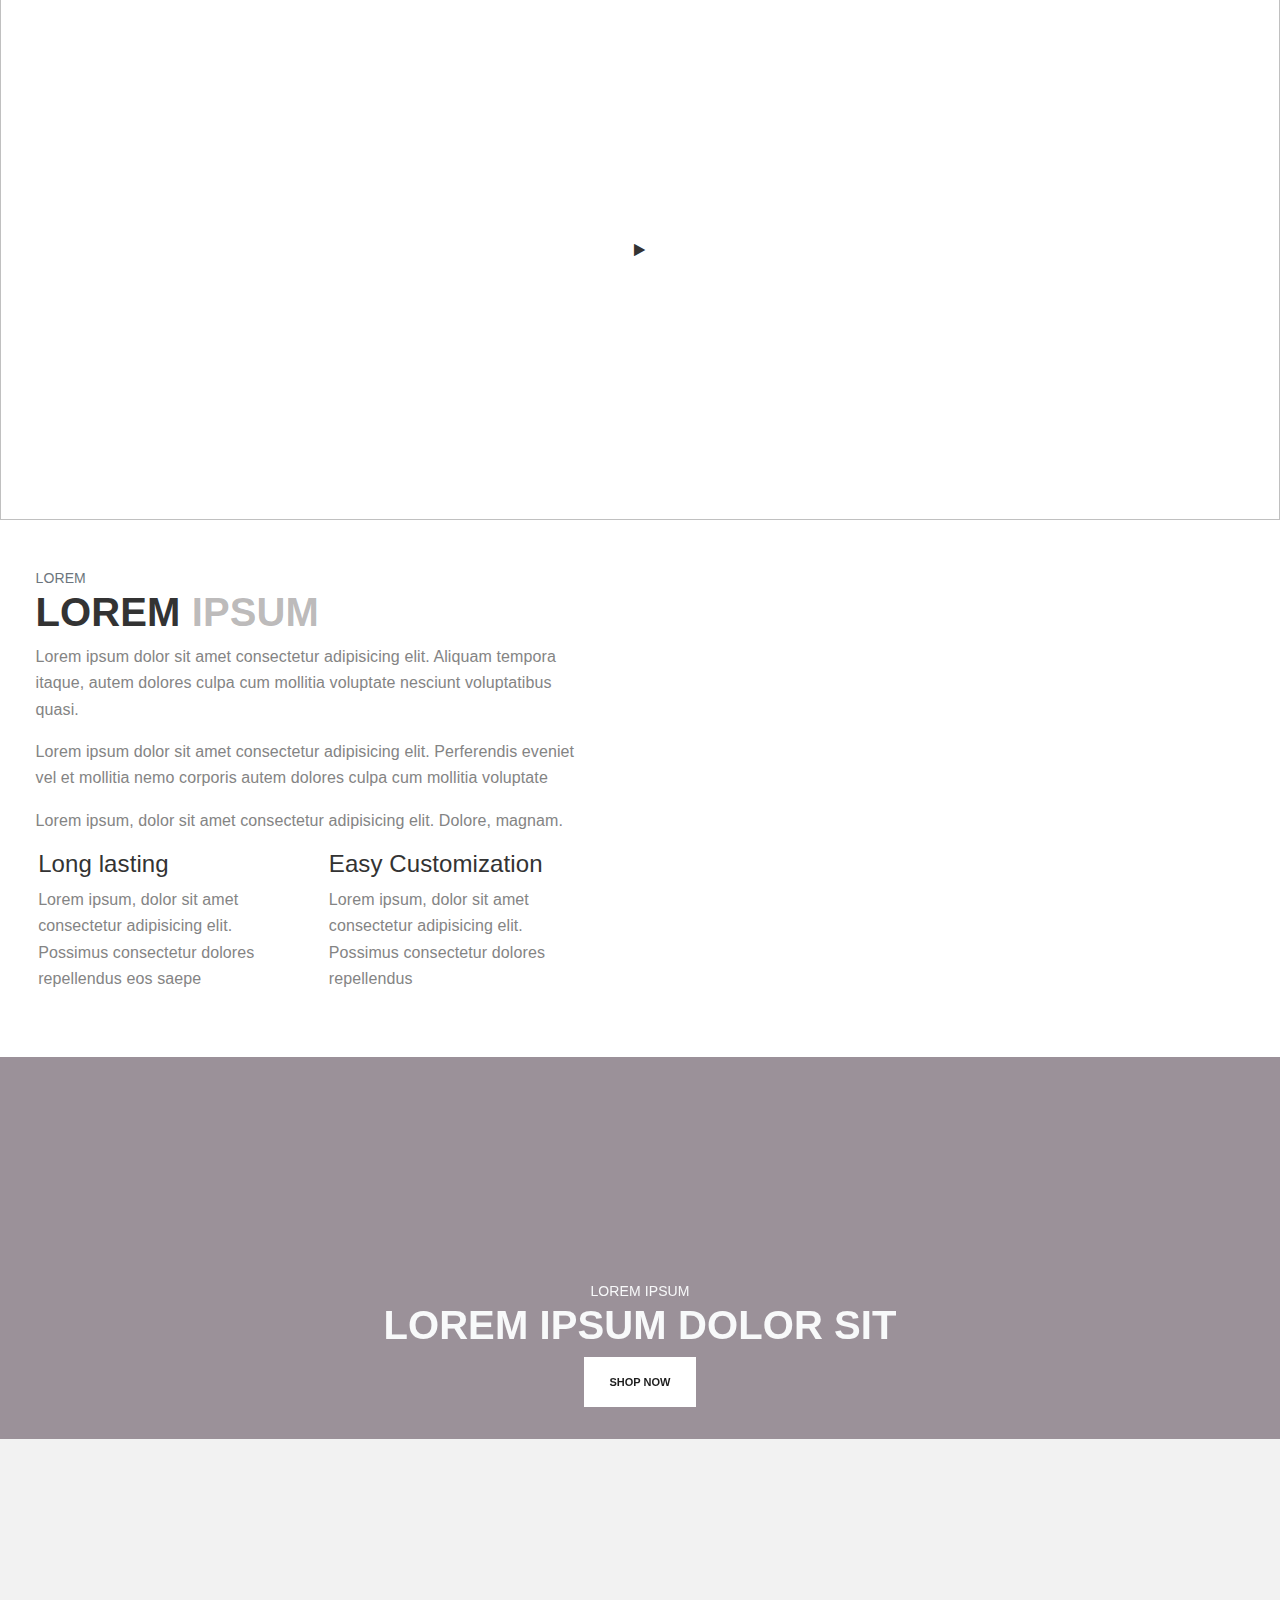
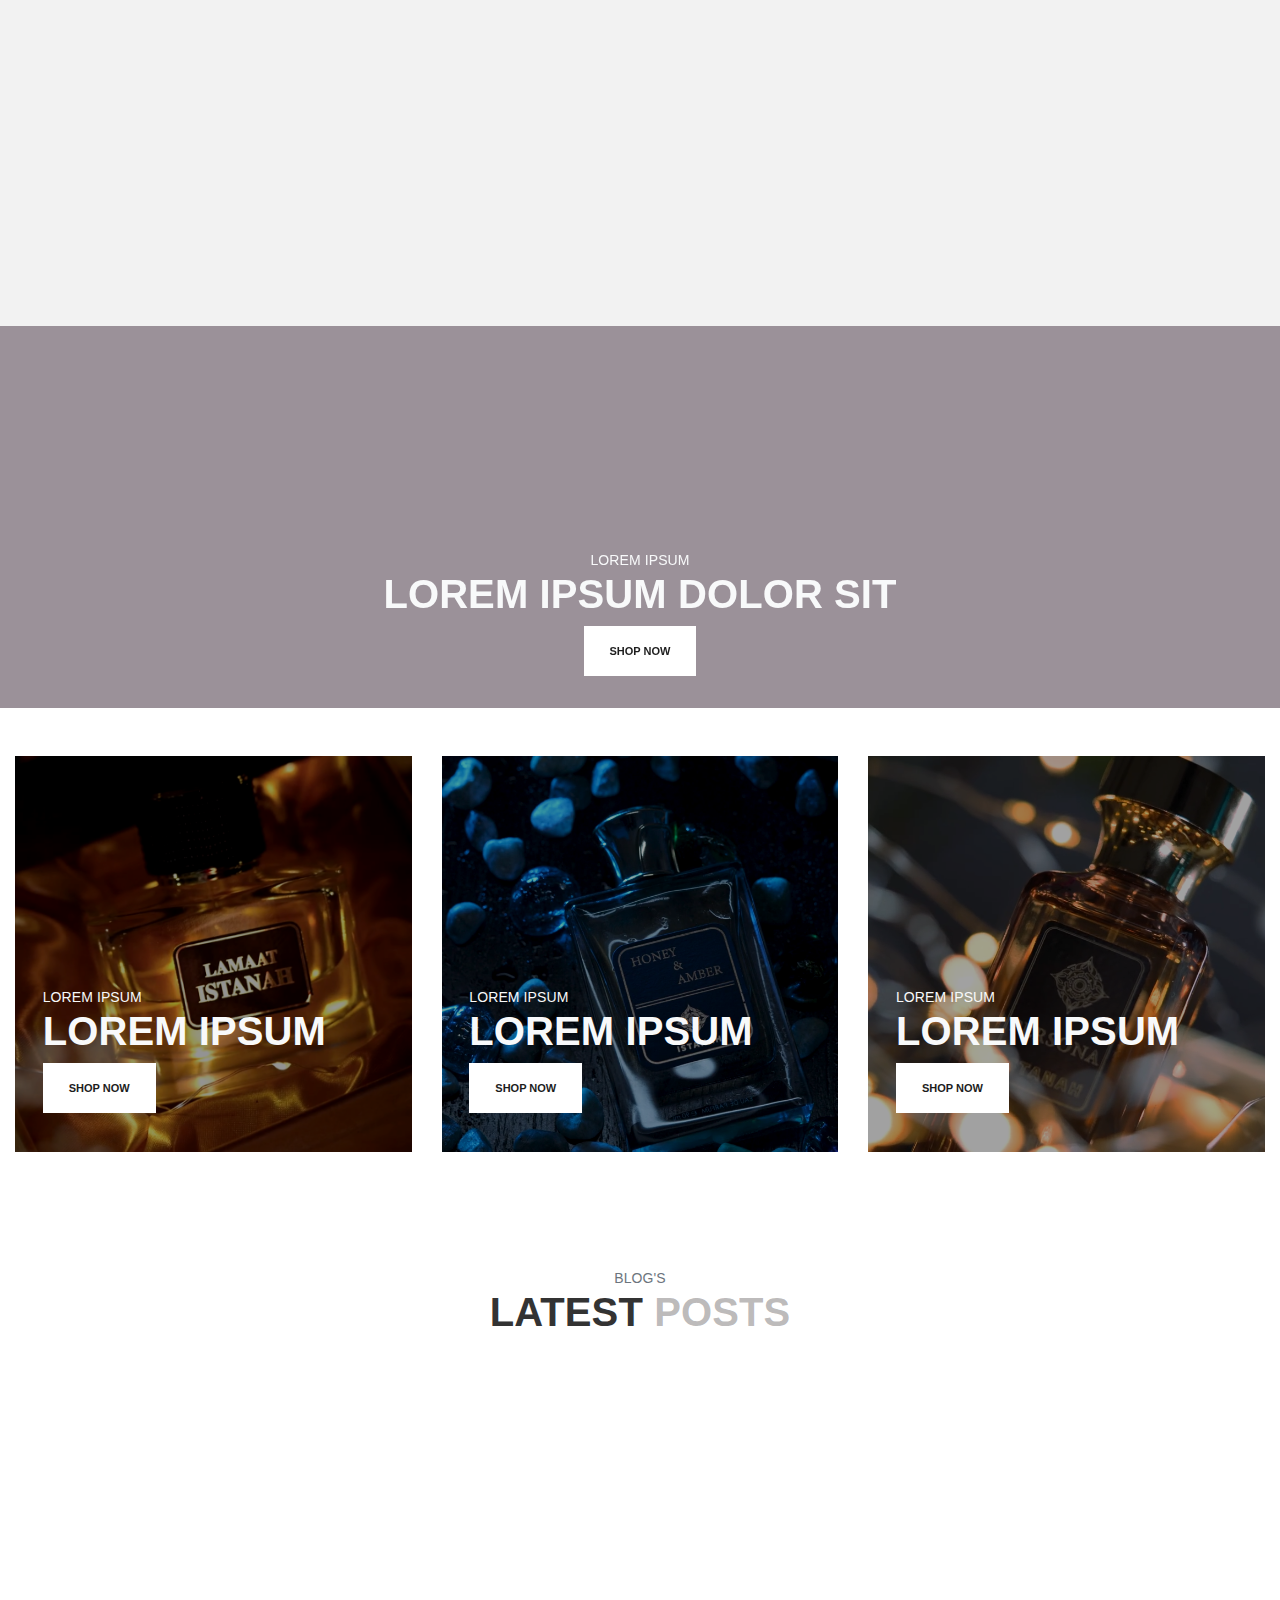
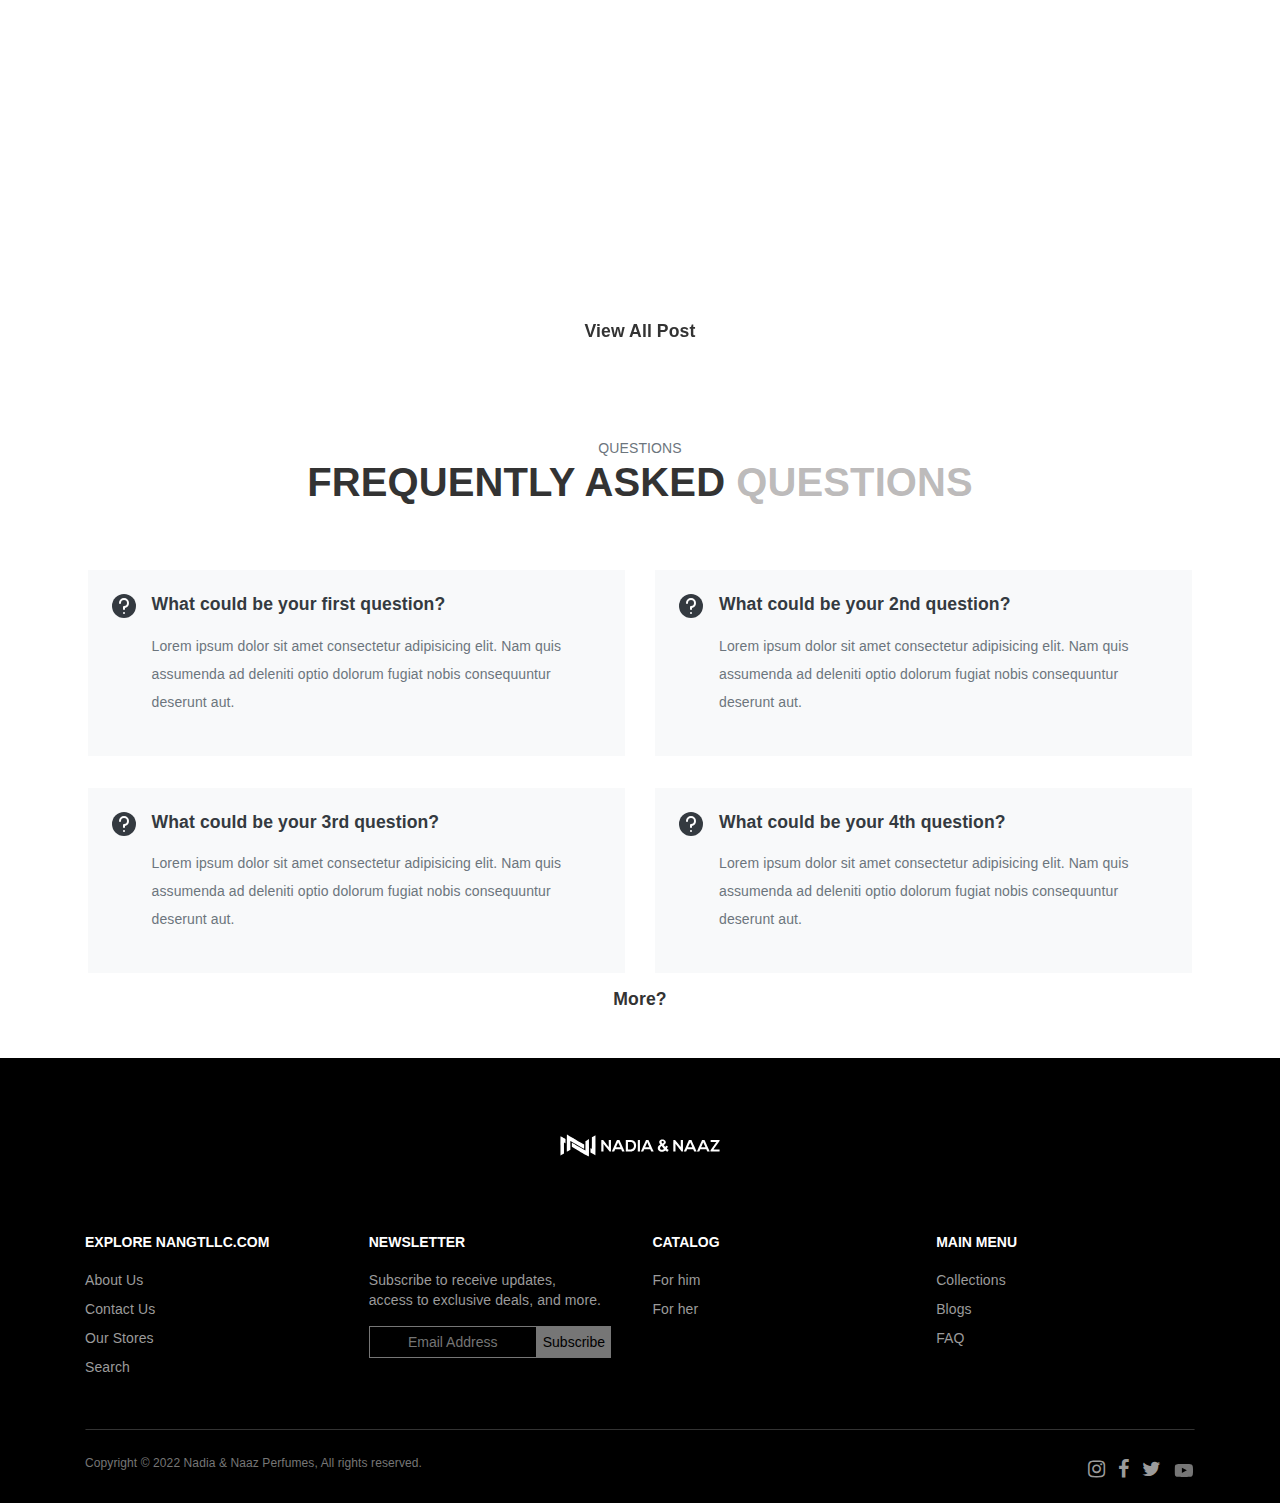
==== commit 986dd2f4: "f done" ====
--- a/index.html
+++ b/index.html
@@ -427,6 +427,85 @@
 
 
     </div>
+    <section class="video_player">
+        <img
+            src="https://images.pexels.com/photos/5760878/pexels-photo-5760878.jpeg?auto=compress&cs=tinysrgb&w=1260&h=750&dpr=1" />
+        <div class="play_btn" data-toggle="modal" data-target="#videoModal">
+            <i class="fa fa-play" aria-hidden="true"></i>
+        </div>
+    </section>
+    <div class="modal fade" id="videoModal" tabindex="-1" role="dialog" aria-labelledby="exampleModalLabel"
+        aria-hidden="true">
+        <div class="modal-dialog" role="document">
+            <div class="modal-content">
+                <div class="modal-header border-0">
+                    <button type="button" class="close" data-dismiss="modal" aria-label="Close">
+                        <span aria-hidden="true" class="text-muted"><i class="fa fa-times" aria-hidden="true"></i>
+                        </span>
+                    </button>
+                </div>
+                <div class="modal-body">
+                    <div class="hs-responsive-embed-youtube">
+                        <iframe src="https://www.youtube.com/embed/3pbpWAt1Dxs?rel=0&amp;showinfo=0" frameborder="0"
+                            allowfullscreen=""></iframe>
+                    </div>
+                </div>
+
+            </div>
+        </div>
+    </div>
+    <section class="section p-0" id="about">
+        <div class="container-fluid p-0">
+            <div class="row no-gutters align-items-center">
+                <div class="col-lg-6 order-2">
+                    <img class="img-fluid"
+                        src="https://images.pexels.com/photos/10873814/pexels-photo-10873814.jpeg?auto=compress&cs=tinysrgb&w=1260&h=750&dpr=1"
+                        alt="">
+                </div>
+                <div class="col-lg-6">
+                    <div class="content-block p-5">
+                        <div class="text-left mb-1">
+                            <span class="text-secondary text-uppercase">Lorem</span>
+                            <h1 class="text-uppercase font-weight-bold">Lorem <span
+                                    style="color: #5e59596b;">ipsum</span>
+                            </h1>
+                        </div>
+                        <p>Lorem ipsum dolor sit amet consectetur adipisicing elit. Aliquam tempora itaque, autem
+                            dolores
+                            culpa cum mollitia voluptate nesciunt voluptatibus quasi.</p>
+                        <p>Lorem ipsum dolor sit amet consectetur adipisicing elit. Perferendis eveniet vel et mollitia
+                            nemo
+                            corporis autem dolores culpa cum mollitia voluptate</p>
+                        <p>Lorem ipsum, dolor sit amet consectetur adipisicing elit. Dolore, magnam.</p>
+                        <div class="row">
+                            <div class="col-md-6">
+                                <div class="media">
+                                    <div class="media-body">
+                                        <h4 class="media-heading">Long lasting</h4>
+                                        <p>Lorem ipsum, dolor sit amet consectetur adipisicing elit. Possimus
+                                            consectetur
+                                            dolores repellendus
+                                            eos saepe</p>
+                                    </div>
+                                </div>
+                            </div>
+                            <div class="col-md-6">
+                                <div class="media">
+                                    <div class="media-body">
+                                        <h4 class="media-heading">Easy Customization</h4>
+                                        <p>Lorem ipsum, dolor sit amet consectetur adipisicing elit. Possimus
+                                            consectetur
+                                            dolores repellendus
+                                        </p>
+                                    </div>
+                                </div>
+                            </div>
+                        </div>
+                    </div>
+                </div>
+            </div>
+        </div>
+    </section>
     <section class="section section-text" style="background-image: url(/images/flowes.png);">
         <div class="container">
             <div class="text-center ">
@@ -490,7 +569,56 @@
             </div>
         </div>
     </section>
-
+    <section class="row pt-5 m-0 w-100">
+        <div class="col-md-4 mb-4 position-relative image_cards_list_main">
+            <div class="position-relative ">
+                <img class="w-100 image_cards_list_img " src="images/lamaat-sq.webp" />
+                <div class="list_overlay"></div>
+            </div>
+            <div class="text-left image_cards_list">
+                <span class="text-light text-uppercase">Lorem ipsum </span>
+                <h1 class="text-light text-uppercase font-weight-bold">Lorem ipsum
+                </h1>
+                <span class="button is-primary is-white">
+                    <span class="button__wrapper">
+                        <span class="text-uppercase">Shop Now</span>
+                    </span>
+                </span>
+            </div>
+        </div>
+        <div class="col-md-4 mb-4 position-relative image_cards_list_main">
+            <div class="position-relative ">
+                <img class="w-100 image_cards_list_img " src="images/honey-sq.webp" />
+                <div class="list_overlay"></div>
+            </div>
+            <div class="text-left image_cards_list">
+                <span class="text-light text-uppercase">Lorem ipsum </span>
+                <h1 class="text-light text-uppercase font-weight-bold">Lorem ipsum
+                </h1>
+                <span class="button is-primary is-white">
+                    <span class="button__wrapper">
+                        <span class="text-uppercase">Shop Now</span>
+                    </span>
+                </span>
+            </div>
+        </div>
+        <div class="col-md-4 mb-4 position-relative image_cards_list_main">
+            <div class="position-relative ">
+                <img class="w-100 image_cards_list_img " src="images/persona-sq.webp" />
+                <div class="list_overlay"></div>
+            </div>
+            <div class="text-left image_cards_list">
+                <span class="text-light text-uppercase">Lorem ipsum </span>
+                <h1 class="text-light text-uppercase font-weight-bold">Lorem ipsum
+                </h1>
+                <span class="button is-primary is-white">
+                    <span class="button__wrapper">
+                        <span class="text-uppercase">Shop Now</span>
+                    </span>
+                </span>
+            </div>
+        </div>
+    </section>
     <section id="blog" class="section">
         <div class="container">
             <div class="row">
--- a/css/tooplate-gymso-style.css
+++ b/css/tooplate-gymso-style.css
@@ -21,6 +21,97 @@
 ul {
     list-style: none;
     padding: 0;
+}
+
+.image_cards_list {
+    position: absolute;
+    left: 10%;
+    bottom: 10%;
+}
+
+.image_cards_list_main {
+    overflow: hidden;
+}
+
+.image_cards_list_main img {
+    transition: 1s;
+}
+
+.image_cards_list_main:hover img {
+    transform: scale(2);
+
+}
+
+.image_cards_list_main:hover .list_overlay {
+    transform: scale(2);
+
+}
+
+
+.hs-responsive-embed-youtube iframe {
+    position: absolute;
+    top: 50%;
+    left: 50%;
+    transform: translate(-50%, -50%);
+    width: 100% !important;
+    height: 60vh !important;
+}
+
+.video_player {
+    overflow: hidden;
+    height: 60vh;
+    position: relative;
+}
+
+.video_player .play_btn {
+    background-color: #fff;
+    position: absolute;
+    transform: translate(-50%, -50%);
+    left: 50%;
+    top: 50%;
+    width: 50px;
+    height: 50px;
+    border-radius: 50%;
+    display: flex;
+    justify-content: center;
+    align-items: center;
+
+}
+
+
+.video_player img {
+    position: absolute;
+    left: 0;
+    top: 0;
+    width: 100%;
+    height: 100%;
+    object-fit: cover;
+}
+
+.modal {
+    z-index: 1000000000 !important;
+}
+
+.modal-dialog {
+    max-width: 100%;
+    height: 100%;
+    margin: 0;
+}
+
+.modal-content {
+    height: 100%;
+    background-color: black;
+}
+
+.list_overlay {
+    transition: 1s;
+    top: 0;
+    padding: 15px;
+    position: absolute;
+    left: 0;
+    width: 100%;
+    height: 100%;
+    background-color: #0000005e;
 }
 
 .swiper-product {
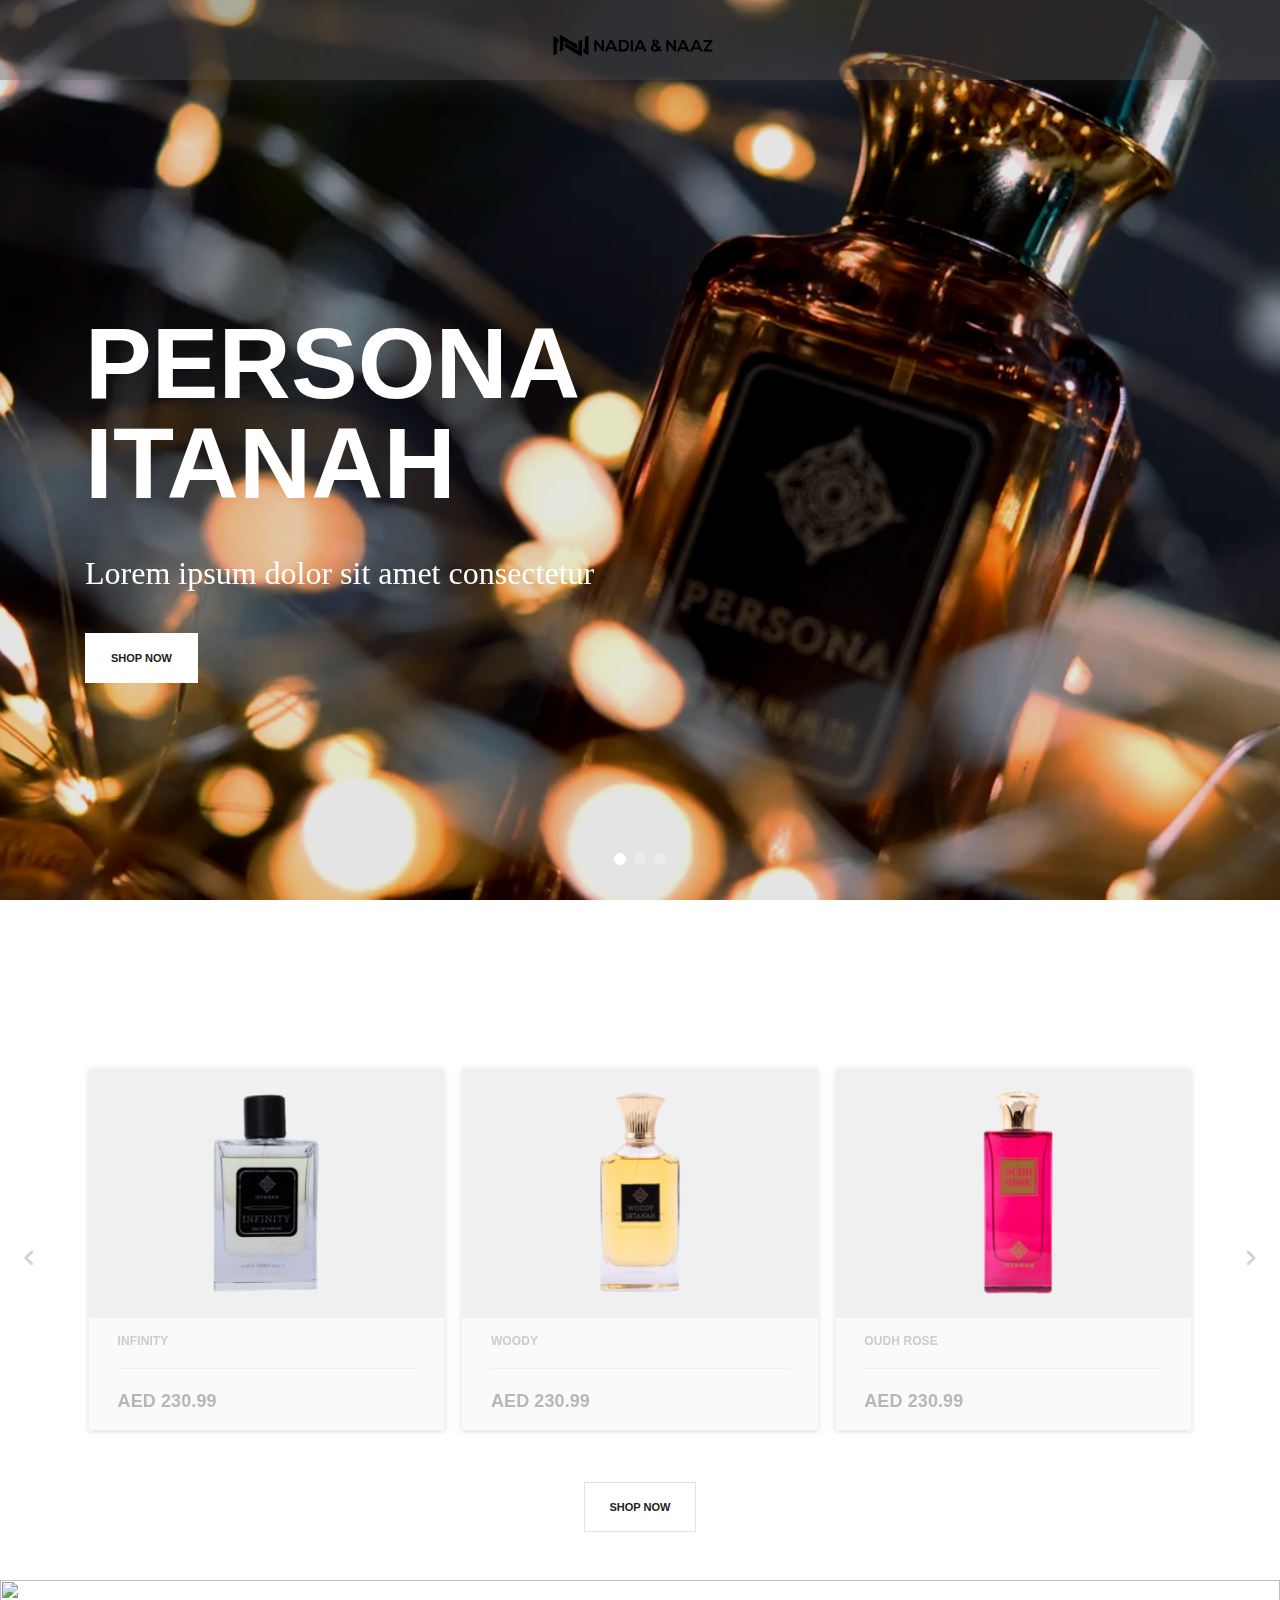
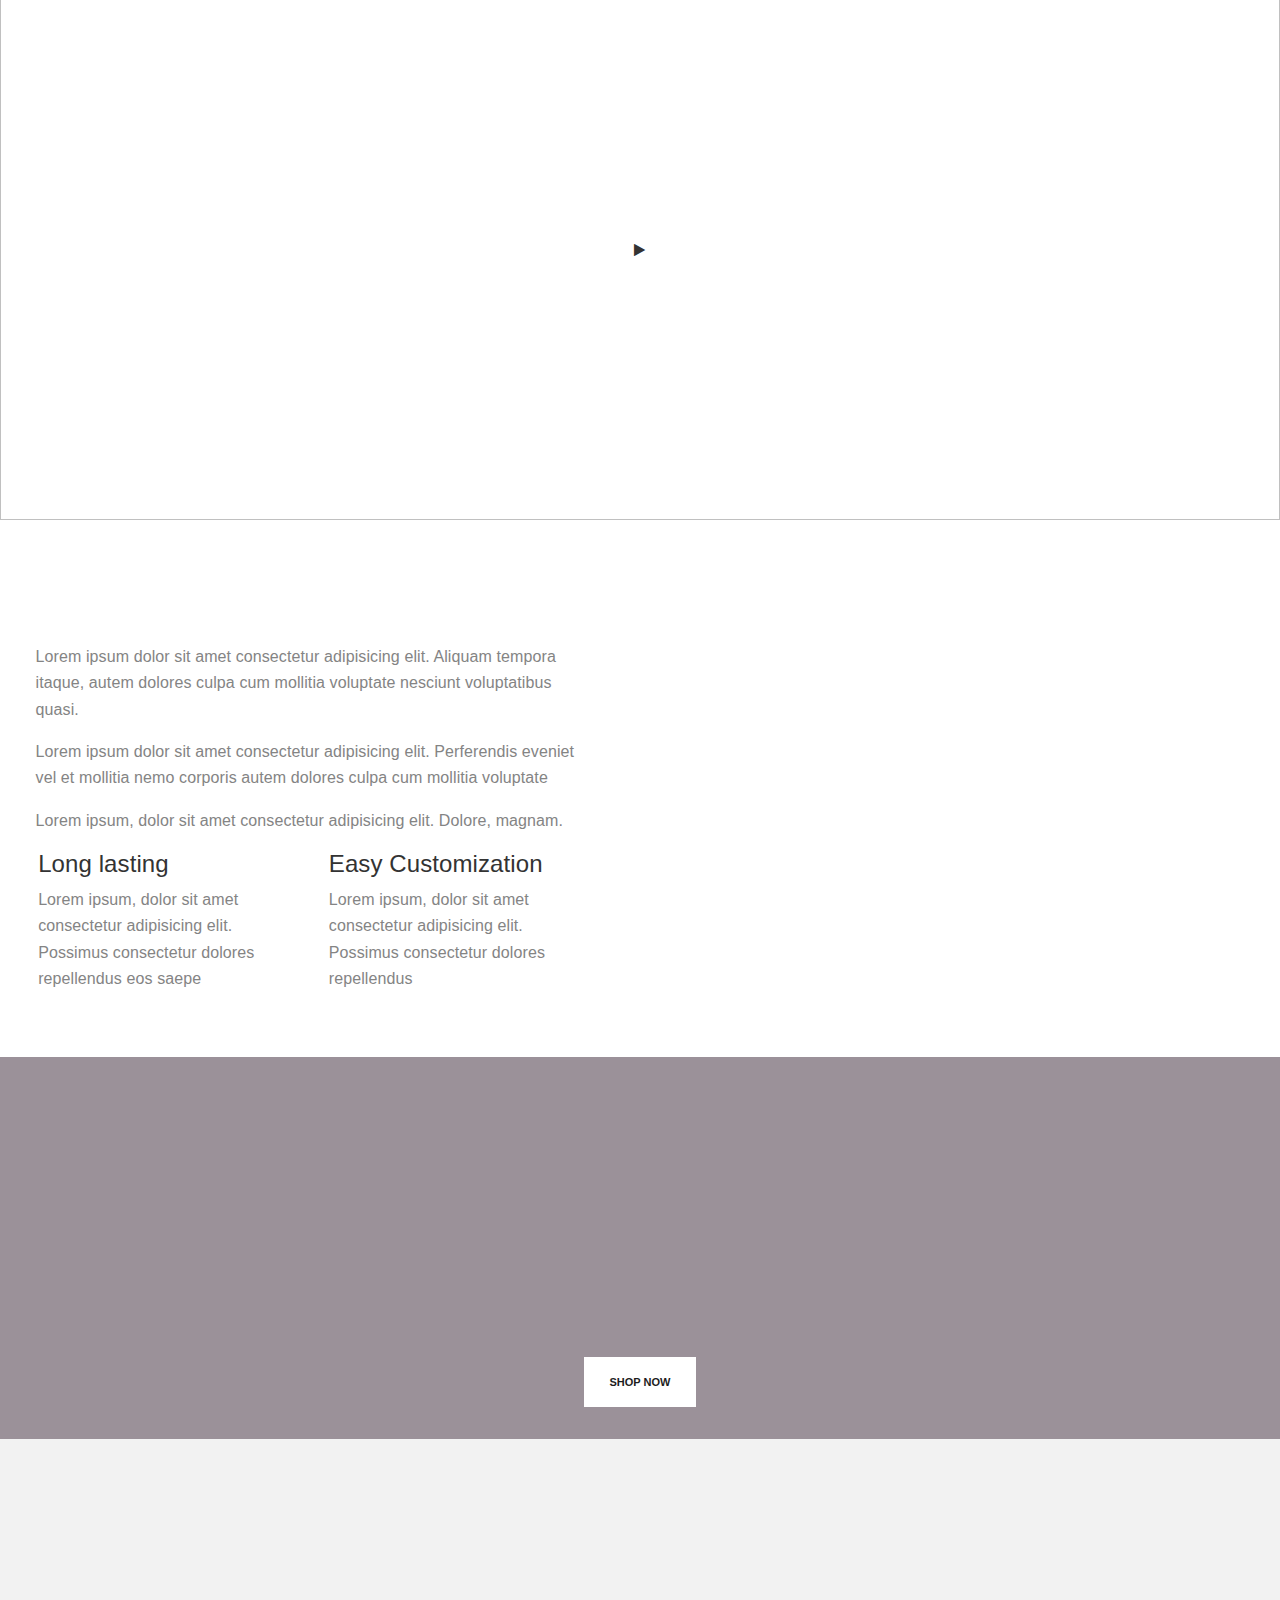
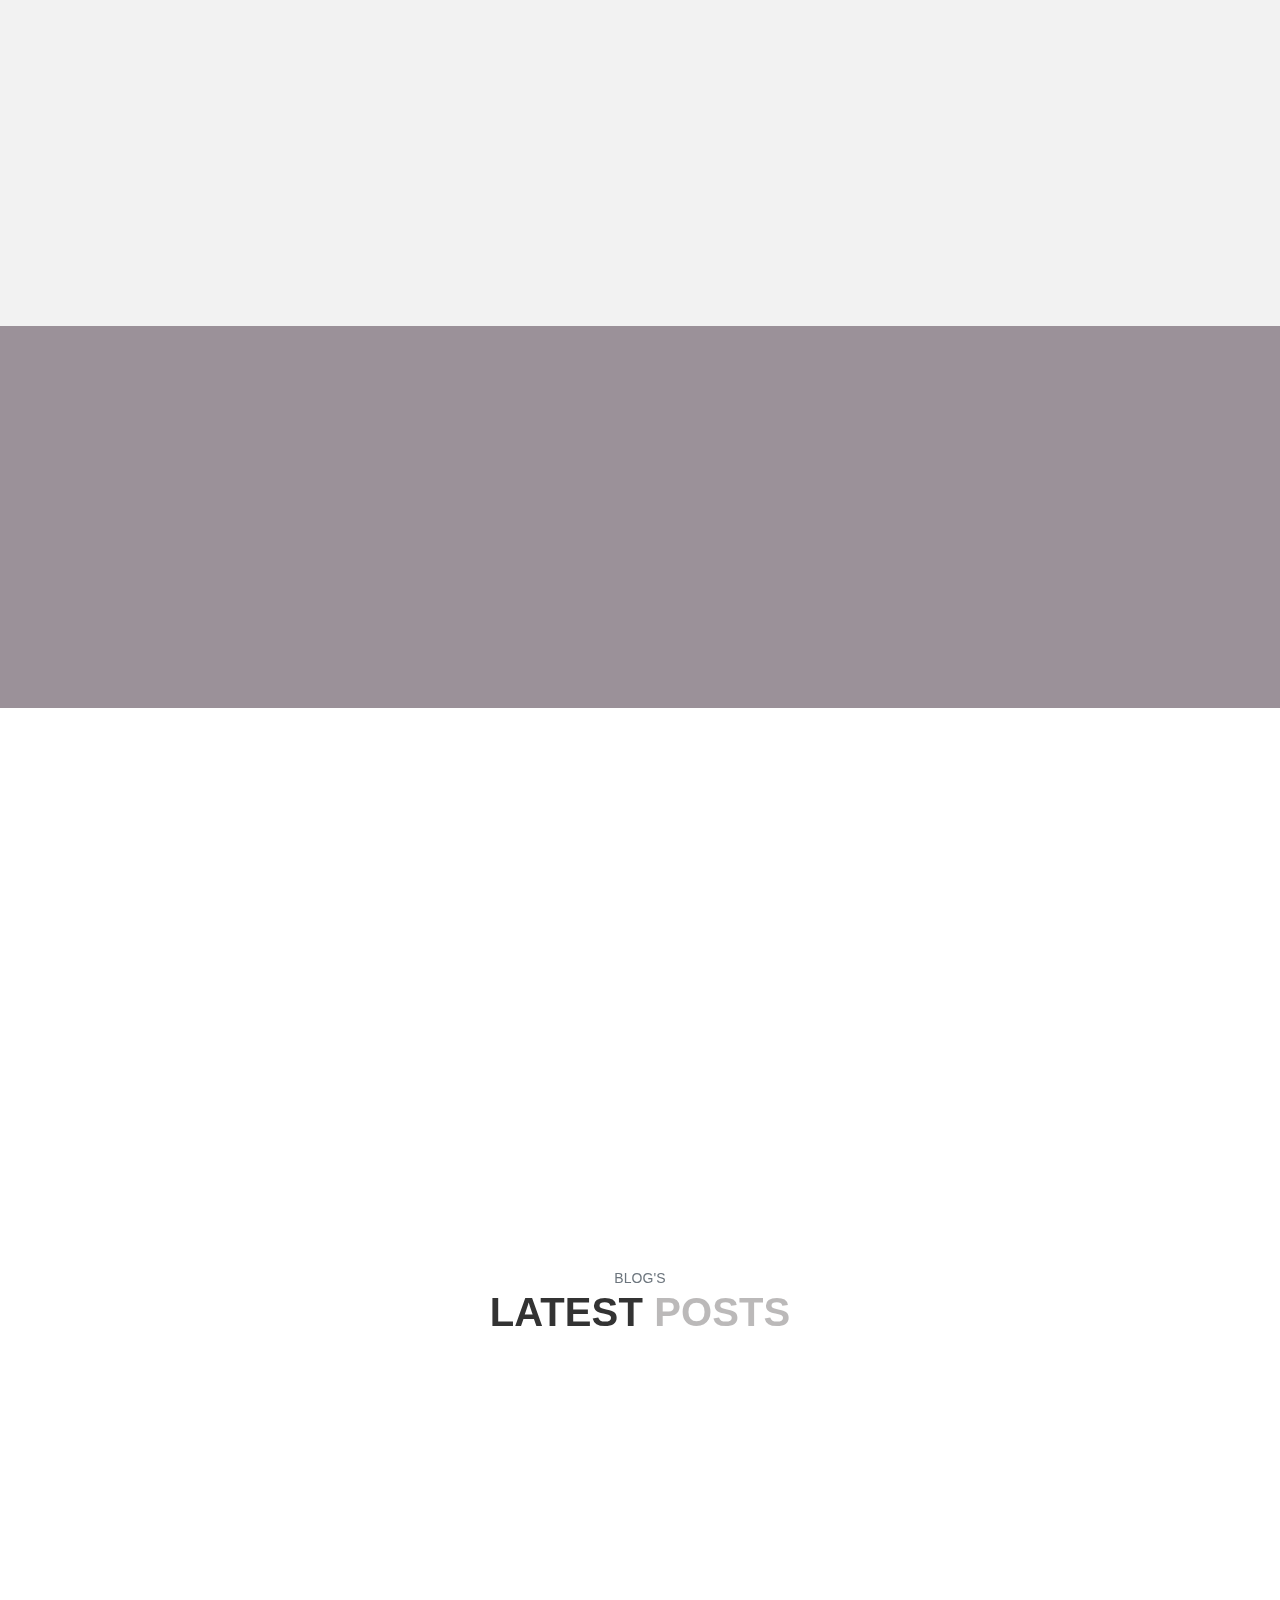
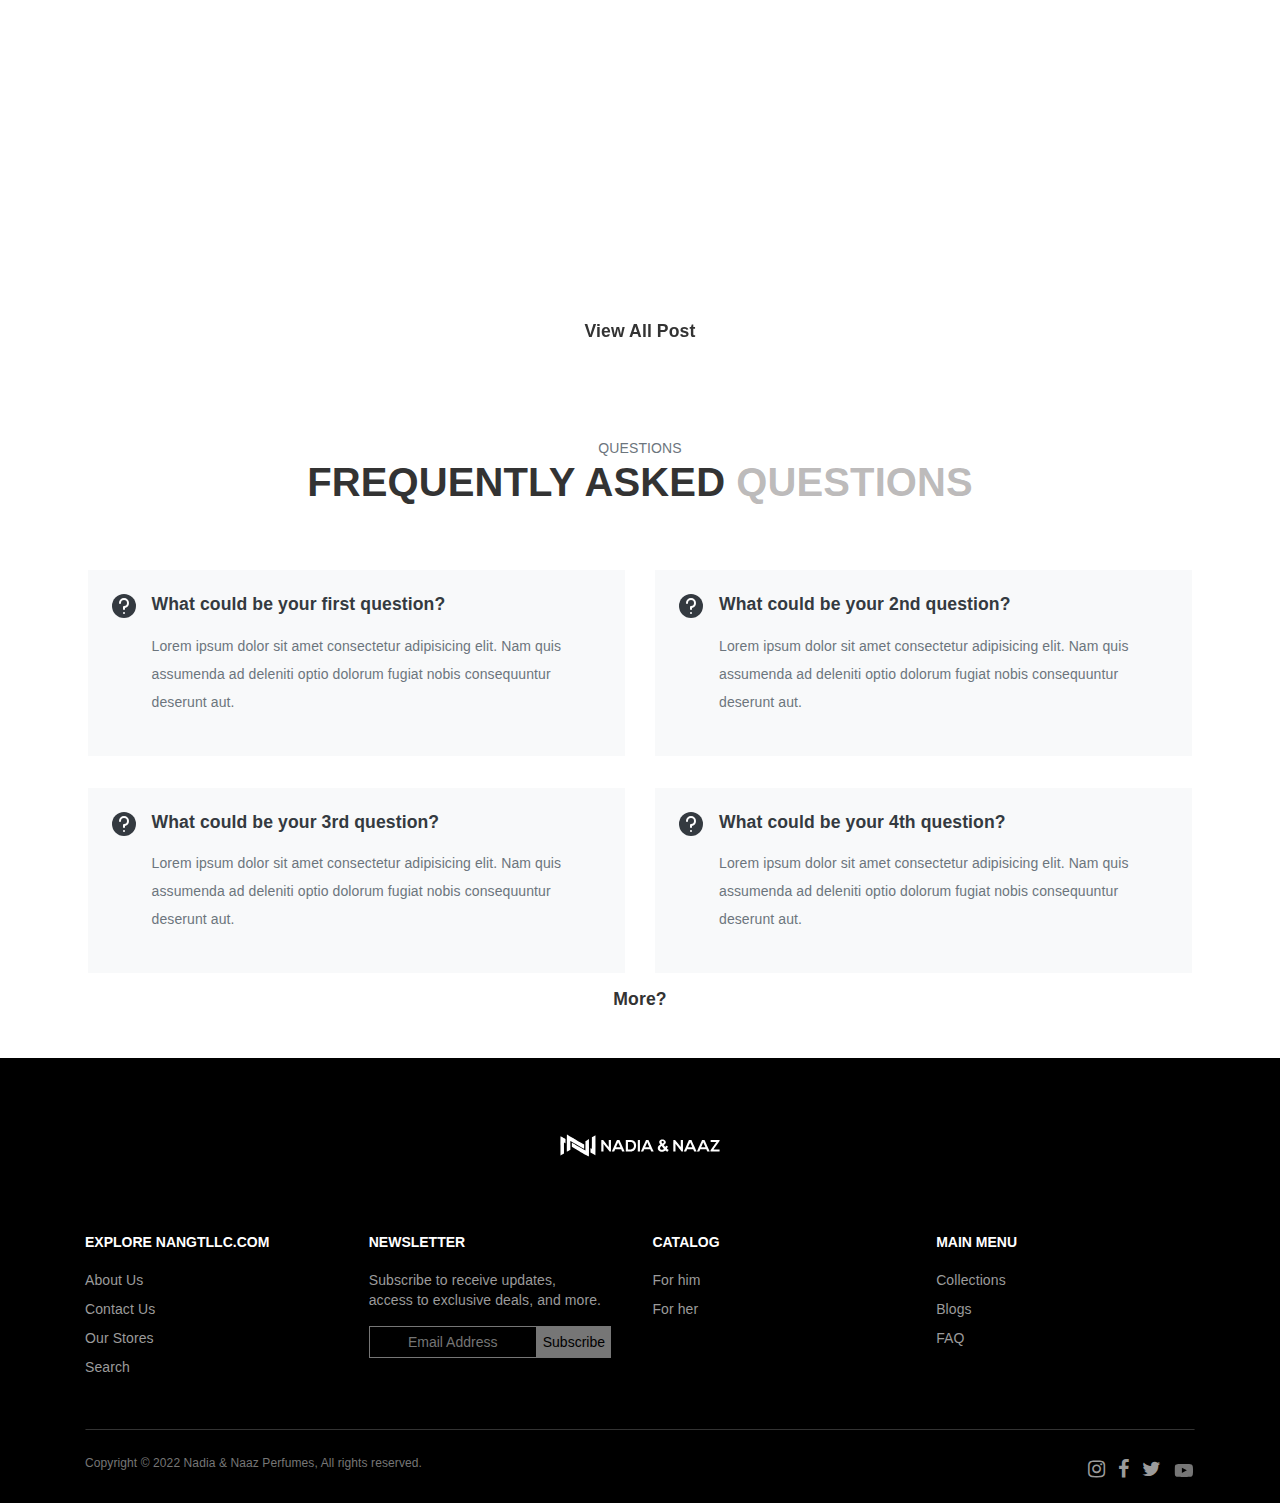
==== commit 7e903a35: "link fix" ====
--- a/index.html
+++ b/index.html
@@ -109,27 +109,27 @@
                                 </ul>
                             </li>
                             <li class="js-header-entry">
-                                <a href="/" class="header__primary__button js-header-link">
+                                <a href="/brands.html" class="header__primary__button js-header-link">
                                     <span>Brands</span>
                                 </a>
                             </li>
                             <li class="js-header-entry">
-                                <a href="/" class="header__primary__button js-header-link">
+                                <a href="/faq.html" class="header__primary__button js-header-link">
                                     <span>FAQs</span>
                                 </a>
                             </li>
                             <li class="js-header-entry">
-                                <a href="/" class="header__primary__button js-header-link">
+                                <a href="/blogs.html" class="header__primary__button js-header-link">
                                     <span>Blogs</span>
                                 </a>
                             </li>
                             <li class="js-header-entry">
-                                <a href="/" class="header__primary__button js-header-link">
+                                <a href="/about-us.html" class="header__primary__button js-header-link">
                                     <span>About us</span>
                                 </a>
                             </li>
                             <li class="js-header-entry">
-                                <a href="/" class="header__primary__button js-header-link">
+                                <a href="/contact-us.html" class="header__primary__button js-header-link">
                                     <span>Contact us</span>
                                 </a>
                             </li>
@@ -215,34 +215,34 @@
                         </ul>
                     </li>
                     <li class="js-header-entry">
-                        <a href="/" class="header__primary__button js-header-link">
+                        <a href="/brands.html" class="header__primary__button js-header-link">
                             <span>Brands</span>
                         </a>
                     </li>
                     <li class="js-header-entry">
-                        <a href="/" class="header__primary__button js-header-link">
+                        <a href="/faq.html" class="header__primary__button js-header-link">
                             <span>FAQs</span>
                         </a>
                     </li>
                     <li class="js-header-entry">
-                        <a href="/" class="header__primary__button js-header-link">
+                        <a href="/blogs.html" class="header__primary__button js-header-link">
                             <span>Blogs</span>
                         </a>
                     </li>
                     <li class="js-header-entry">
-                        <a href="/" class="header__primary__button js-header-link">
+                        <a href="/about-us.html" class="header__primary__button js-header-link">
                             <span>About us</span>
                         </a>
                     </li>
                     <li class="js-header-entry">
-                        <a href="/" class="header__primary__button js-header-link">
+                        <a href="/contact-us.html" class="header__primary__button js-header-link">
                             <span>Contact us</span>
                         </a>
                     </li>
                 </ul>
 
             </div>
-    </header> <!-- start of hero --><i class="fas fa-yin-yang"></i>
+    </header>
     <section class="hero-slider hero-style">
         <div class="swiper-container">
             <div class="swiper-wrapper">
@@ -254,6 +254,29 @@
                                     ITANAH </h2>
                             </div>
                             <div data-swiper-parallax="400" class="slide-text">
+                                <p data-aos="fade-up" data-aos-duration="800ms">Lorem ipsum dolor sit amet consectetur
+                                </p>
+                            </div>
+                            <div class="clearfix"></div>
+                            <div data-swiper-parallax="500" class="slide-btns">
+                                <span class="button is-primary is-white" data-aos="fade-up" data-aos-duration="900ms">
+                                    <span class="button__wrapper">
+                                        <span class="text-uppercase">Shop Now</span>
+                                    </span>
+                                </span>
+                            </div>
+                        </div>
+                    </div>
+                    <!-- end slide-inner -->
+                </div>
+                <div class="swiper-slide">
+                    <div class="slide-inner slide-bg-image" data-background="/images/honey.webp">
+                        <div class="container">
+                            <div data-swiper-parallax="300" class="slide-title">
+                                <h2>HONEY &
+                                    AMBERS</h2>
+                            </div>
+                            <div data-swiper-parallax="400" class="slide-text">
                                 <p>Lorem ipsum dolor sit amet consectetur</p>
                             </div>
                             <div class="clearfix"></div>
@@ -269,11 +292,11 @@
                     <!-- end slide-inner -->
                 </div>
                 <div class="swiper-slide">
-                    <div class="slide-inner slide-bg-image" data-background="/images/honey.webp">
+                    <div class="slide-inner slide-bg-image" data-background="/images/lamaat.webp">
                         <div class="container">
                             <div data-swiper-parallax="300" class="slide-title">
-                                <h2>HONEY &
-                                    AMBERS</h2>
+                                <h2>LAMAAT
+                                    ITANAH</h2>
                             </div>
                             <div data-swiper-parallax="400" class="slide-text">
                                 <p>Lorem ipsum dolor sit amet consectetur</p>
@@ -290,28 +313,6 @@
                     </div>
                     <!-- end slide-inner -->
                 </div>
-                <div class="swiper-slide">
-                    <div class="slide-inner slide-bg-image" data-background="/images/lamaat.webp">
-                        <div class="container">
-                            <div data-swiper-parallax="300" class="slide-title">
-                                <h2>LAMAAT
-                                    ITANAH</h2>
-                            </div>
-                            <div data-swiper-parallax="400" class="slide-text">
-                                <p>Lorem ipsum dolor sit amet consectetur</p>
-                            </div>
-                            <div class="clearfix"></div>
-                            <div data-swiper-parallax="500" class="slide-btns">
-                                <span class="button is-primary is-white">
-                                    <span class="button__wrapper">
-                                        <span class="text-uppercase">Shop Now</span>
-                                    </span>
-                                </span>
-                            </div>
-                        </div>
-                    </div>
-                    <!-- end slide-inner -->
-                </div>
             </div>
             <!-- end swiper-wrapper -->
 
@@ -326,10 +327,11 @@
             <div class="row">
                 <div class="col-12">
                     <div class="text-center mb-5">
-                        <span class="text-secondary text-uppercase">MUST HAVE
+                        <span class="text-secondary text-uppercase" data-aos="fade-up" data-aos-duration="800ms">MUST
+                            HAVE
                         </span>
-                        <h1 class="text-uppercase font-weight-bold">LATEST <span
-                                style="color: #5e59596b;">COLLECTIONS</span>
+                        <h1 class="text-uppercase font-weight-bold" data-aos="fade-up" data-aos-duration="800ms">LATEST
+                            <span style="color: #5e59596b;">COLLECTIONS</span>
                         </h1>
                     </div>
                 </div>
@@ -464,7 +466,7 @@
                 </div>
                 <div class="col-lg-6">
                     <div class="content-block p-5">
-                        <div class="text-left mb-1">
+                        <div class="text-left mb-1" data-aos="fade-up" data-aos-duration="800ms">
                             <span class="text-secondary text-uppercase">Lorem</span>
                             <h1 class="text-uppercase font-weight-bold">Lorem <span
                                     style="color: #5e59596b;">ipsum</span>
@@ -509,8 +511,10 @@
     <section class="section section-text" style="background-image: url(/images/flowes.png);">
         <div class="container">
             <div class="text-center ">
-                <span class="text-light text-uppercase">Lorem ipsum </span>
-                <h1 class="text-light text-uppercase font-weight-bold">Lorem ipsum dolor sit
+                <span class="text-light text-uppercase" data-aos="fade-up" data-aos-duration="800ms">Lorem ipsum </span>
+                <h1 class="text-light text-uppercase font-weight-bold" data-aos="fade-up" data-aos-duration="800ms">
+                    Lorem
+                    ipsum dolor sit
                 </h1>
                 <span class="button is-primary is-white">
                     <span class="button__wrapper">
@@ -558,10 +562,12 @@
         style="background-image: url(https://images.pexels.com/photos/8450508/pexels-photo-8450508.jpeg?auto=compress);">
         <div class="container">
             <div class="text-center ">
-                <span class="text-light text-uppercase">Lorem ipsum </span>
-                <h1 class="text-light text-uppercase font-weight-bold">Lorem ipsum dolor sit
+                <span class="text-light text-uppercase" data-aos="fade-up" data-aos-duration="800ms">Lorem ipsum </span>
+                <h1 class="text-light text-uppercase font-weight-bold" data-aos="fade-up" data-aos-duration="900ms">
+                    Lorem
+                    ipsum dolor sit
                 </h1>
-                <span class="button is-primary is-white">
+                <span class="button is-primary is-white" data-aos="fade-up" data-aos-duration="1s">
                     <span class="button__wrapper">
                         <span class="text-uppercase">Shop Now</span>
                     </span>
@@ -570,7 +576,7 @@
         </div>
     </section>
     <section class="row pt-5 m-0 w-100">
-        <div class="col-md-4 mb-4 position-relative image_cards_list_main">
+        <div class="col-md-4 mb-4 position-relative image_cards_list_main" data-aos="fade-up" data-aos-duration="800ms">
             <div class="position-relative ">
                 <img class="w-100 image_cards_list_img " src="images/lamaat-sq.webp" />
                 <div class="list_overlay"></div>
@@ -586,7 +592,7 @@
                 </span>
             </div>
         </div>
-        <div class="col-md-4 mb-4 position-relative image_cards_list_main">
+        <div class="col-md-4 mb-4 position-relative image_cards_list_main" data-aos="fade-up" data-aos-duration="900ms">
             <div class="position-relative ">
                 <img class="w-100 image_cards_list_img " src="images/honey-sq.webp" />
                 <div class="list_overlay"></div>
@@ -602,7 +608,7 @@
                 </span>
             </div>
         </div>
-        <div class="col-md-4 mb-4 position-relative image_cards_list_main">
+        <div class="col-md-4 mb-4 position-relative image_cards_list_main" data-aos="fade-up" data-aos-duration="1s">
             <div class="position-relative ">
                 <img class="w-100 image_cards_list_img " src="images/persona-sq.webp" />
                 <div class="list_overlay"></div>
@@ -654,7 +660,7 @@
 
                 <!-- single blog post -->
                 <article class="col-lg-4 col-md-6 mb-3  wow fadeInUp" data-tilt data-aos="fade-up"
-                    data-aos-duration="500ms" data-aos-delay="200ms">
+                    data-aos-duration="500ms" data-aos-duration="200ms">
                     <div class="post-block">
                         <div id="gallery-post" class="media-wrapper">
                             <div class="item">
@@ -675,7 +681,7 @@
 
                 <!-- single blog post -->
                 <article class="col-lg-4 col-md-6 mb-3 wow fadeInUp" data-tilt data-aos="fade-up"
-                    data-aos-duration="500ms" data-aos-delay="400ms">
+                    data-aos-duration="500ms" data-aos-duration="400ms">
                     <div class="post-block">
                         <div class="media-wrapper">
                             <img src="images/blog3.jpg" alt="amazing caves coverimage" class="img-fluid">
@@ -849,7 +855,7 @@
     <footer role="contentinfo">
         <div class="footer">
             <div class="footer__logo col-24 has-text-centered align-items-center">
-                <a href="#" class="" data-event-label="homepage" data-event-title="">
+                <a href="/" class="" data-event-label="homepage" data-event-title="">
                     <img class="header_logo text-centered" src="images/logo-full-white.svg" />
                 </a>
             </div>
@@ -860,10 +866,10 @@
                             <p class="heading is-6 text-uppercase">explore nangtllc.com</p>
                             <ul class="links-list">
                                 <li class="">
-                                    <a href="/" class="link footer_navigation"> About Us </a>
+                                    <a href="/about-us.html" class="link footer_navigation"> About Us </a>
                                 </li>
                                 <li class="">
-                                    <a href="/" class="link footer_navigation"> Contact Us</a>
+                                    <a href="/contact-us.html" class="link footer_navigation"> Contact Us</a>
                                 </li>
                                 <li class="">
                                     <a href="/" class="link footer_navigation"> Our Stores</a>
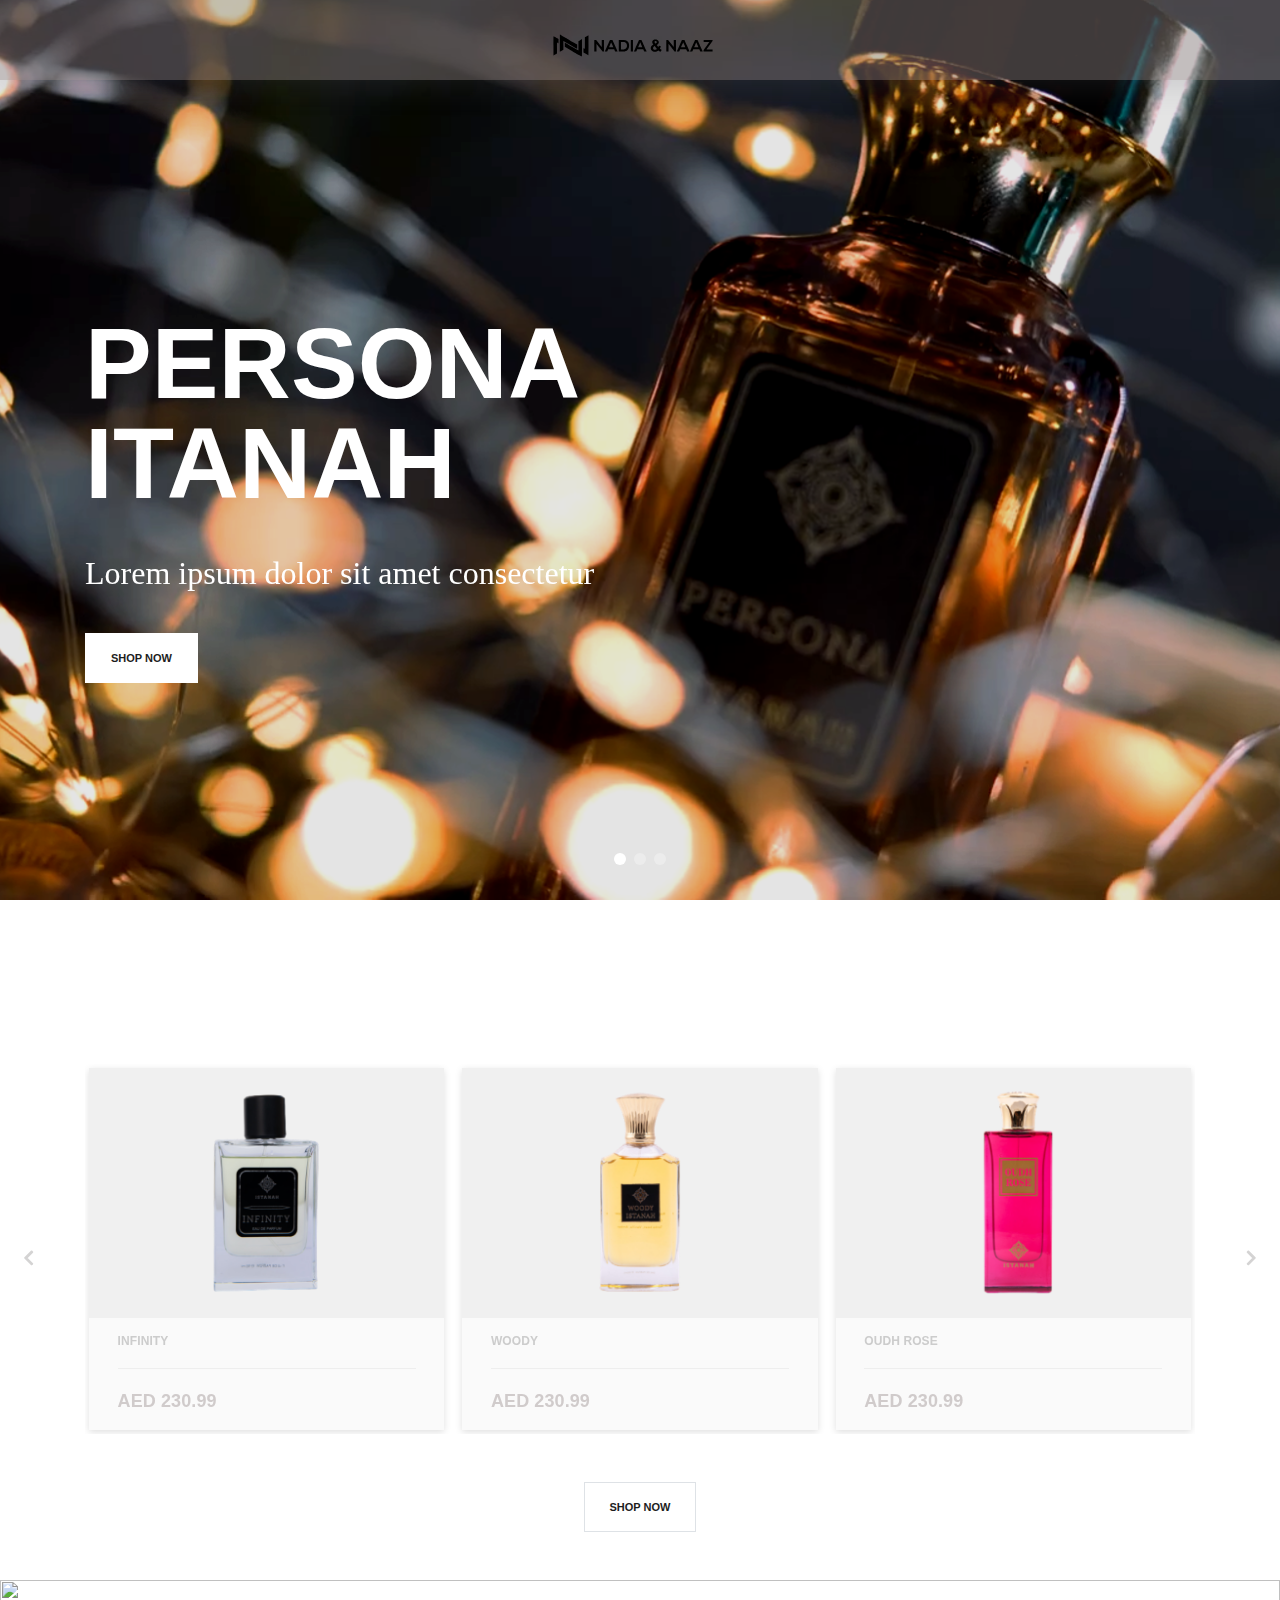
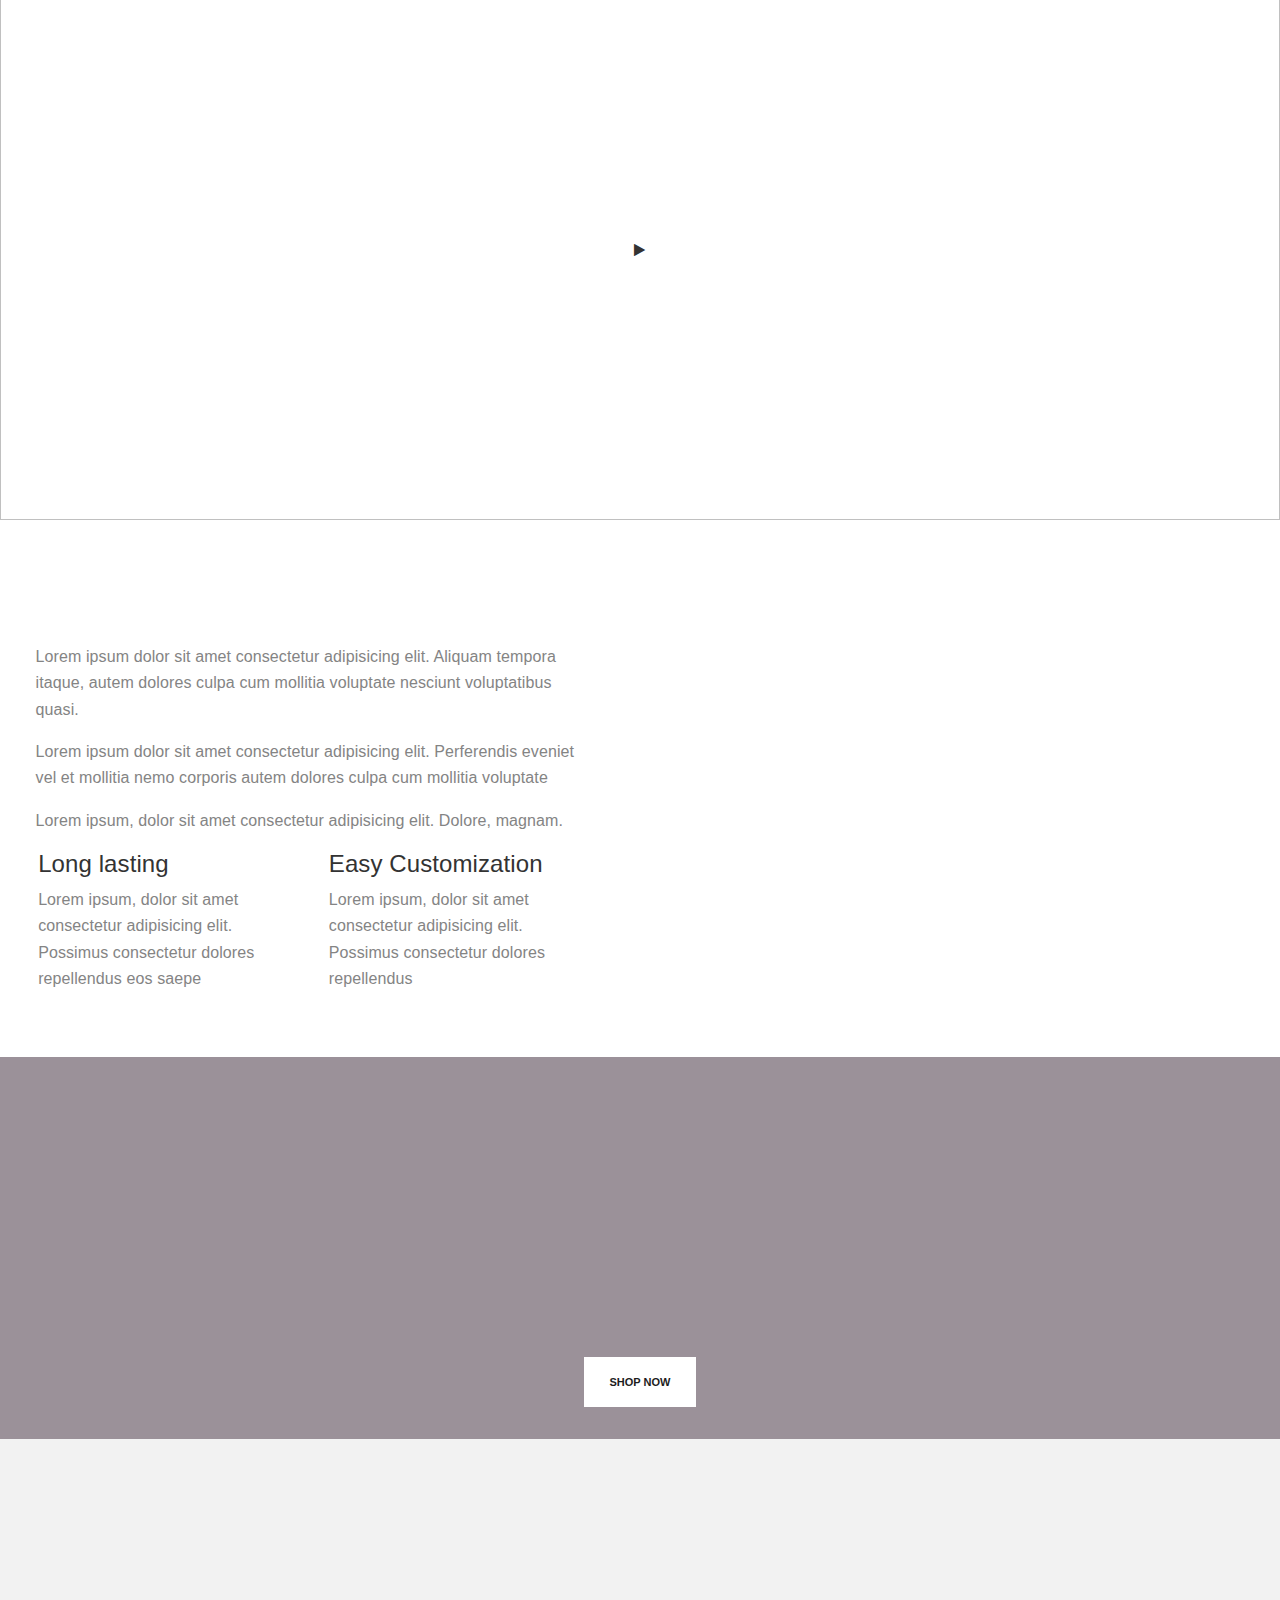
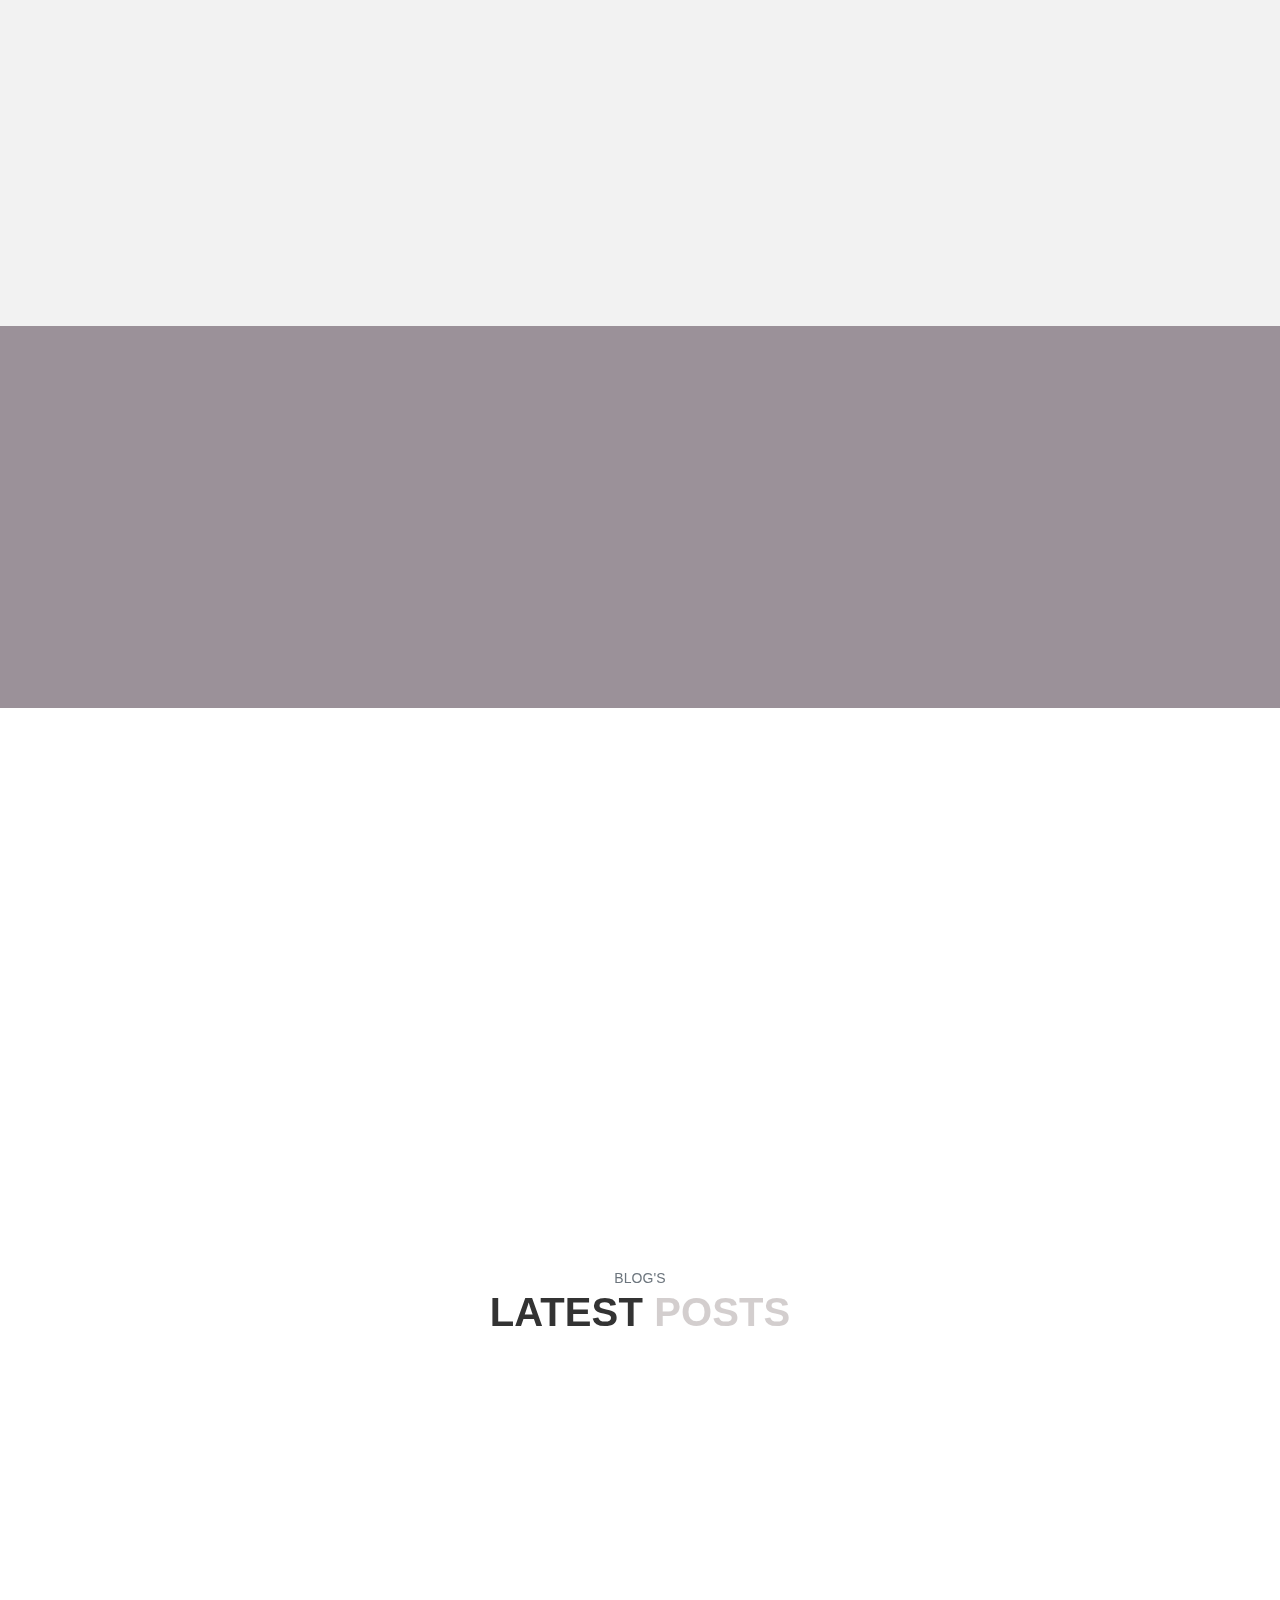
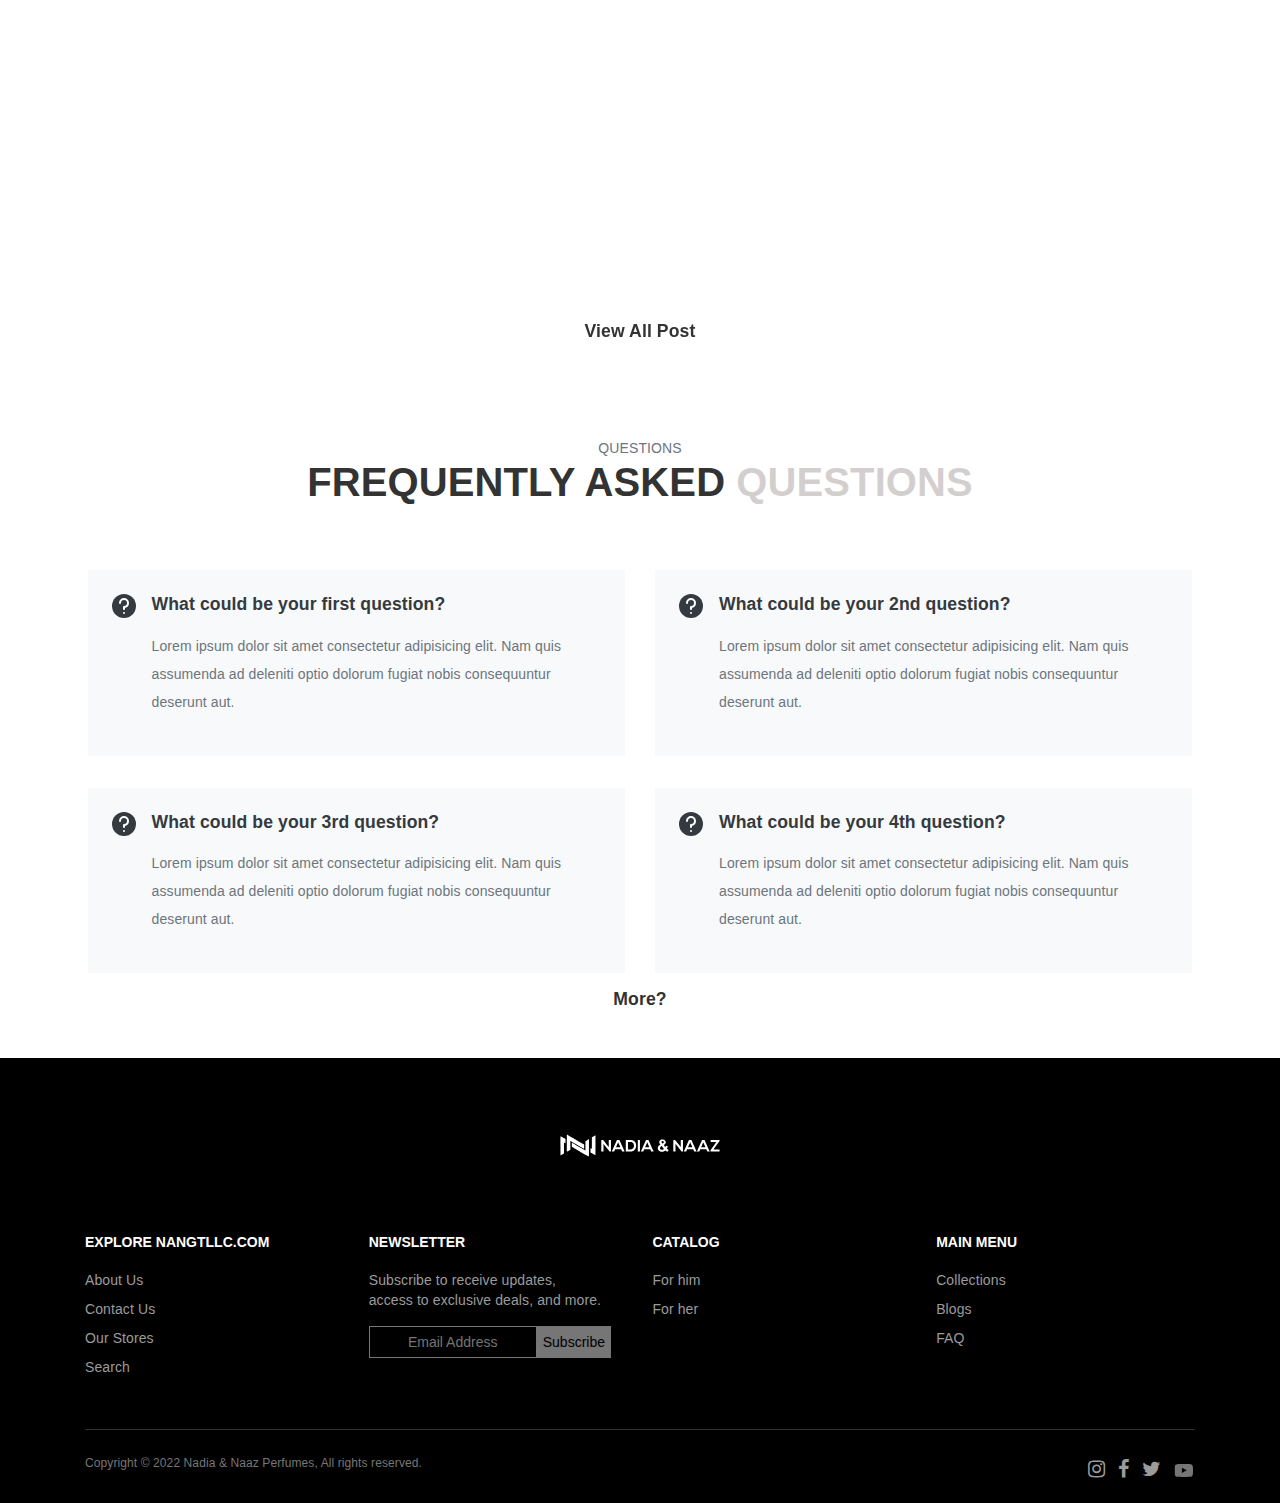
==== commit e0bd826c: "log bg fix" ====
--- a/index.html
+++ b/index.html
@@ -159,7 +159,7 @@
                         <a href="/" class="header__primary__button js-header-link">
                             <span>Collections</span>
                         </a>
-                        <ul class="extras">
+                        <ul class="pl-2">
                             <li>
                                 <a href="/">
                                     <span>All</span>
@@ -192,11 +192,12 @@
                             </li>
                         </ul>
                     </li>
+
                     <li class="js-header-entry">
                         <a href="/" class="header__primary__button js-header-link">
                             <span>Catalog</span>
                         </a>
-                        <ul class="extras">
+                        <ul class="pl-2">
                             <li>
                                 <a href="/">
                                     <span>Catalog 1</span>
@@ -331,7 +332,7 @@
                             HAVE
                         </span>
                         <h1 class="text-uppercase font-weight-bold" data-aos="fade-up" data-aos-duration="800ms">LATEST
-                            <span style="color: #5e59596b;">COLLECTIONS</span>
+                            <span style="color: #978a8a6b;">COLLECTIONS</span>
                         </h1>
                     </div>
                 </div>
@@ -469,7 +470,7 @@
                         <div class="text-left mb-1" data-aos="fade-up" data-aos-duration="800ms">
                             <span class="text-secondary text-uppercase">Lorem</span>
                             <h1 class="text-uppercase font-weight-bold">Lorem <span
-                                    style="color: #5e59596b;">ipsum</span>
+                                    style="color: #978a8a6b;">ipsum</span>
                             </h1>
                         </div>
                         <p>Lorem ipsum dolor sit amet consectetur adipisicing elit. Aliquam tempora itaque, autem
@@ -536,7 +537,7 @@
                             <div class="">
                                 <span class="text-secondary text-uppercase">Products</span>
                                 <h1 class="text-uppercase font-weight-bold">NEW<span
-                                        style="color: #5e59596b;">Arrival</span>
+                                        style="color: #978a8a6b;">Arrival</span>
                                 </h1>
                             </div>
                         </div>
@@ -633,7 +634,7 @@
 
                     <div class="text-center mb-5">
                         <span class="text-secondary text-uppercase">Blog's</span>
-                        <h1 class="text-uppercase font-weight-bold">Latest <span style="color: #5e59596b;">Posts</span>
+                        <h1 class="text-uppercase font-weight-bold">Latest <span style="color: #978a8a6b;">Posts</span>
                         </h1>
                     </div>
                     <!-- /section title -->
@@ -714,7 +715,7 @@
         <div class="text-center mb-5">
             <span class="text-secondary text-uppercase">Questions</span>
             <h1 class="text-uppercase font-weight-bold">Frequently Asked <span
-                    style="color: #5e59596b;">Questions</span>
+                    style="color: #978a8a6b;">Questions</span>
             </h1>
         </div>
 
--- a/css/tooplate-gymso-style.css
+++ b/css/tooplate-gymso-style.css
@@ -233,7 +233,7 @@
 }
 
 .product-details h4 a:hover {
-    color: #5e59596b;
+    color: #978a8a6b;
 }
 
 .product-details p {
@@ -255,7 +255,7 @@
 
 .product-price {
     font-size: 18px;
-    color: #5e59596b;
+    color: #978a8a6b;
     font-weight: 600;
 }
 
@@ -15854,7 +15854,7 @@
 
 .header__outer {
     transition: .5s;
-    background-color: #5e59596b;
+    background-color: #978a8a6b;
     box-shadow: rgba(100, 100, 111, 0.2) 0px 7px 29px 0px;
     height: 100%
 }
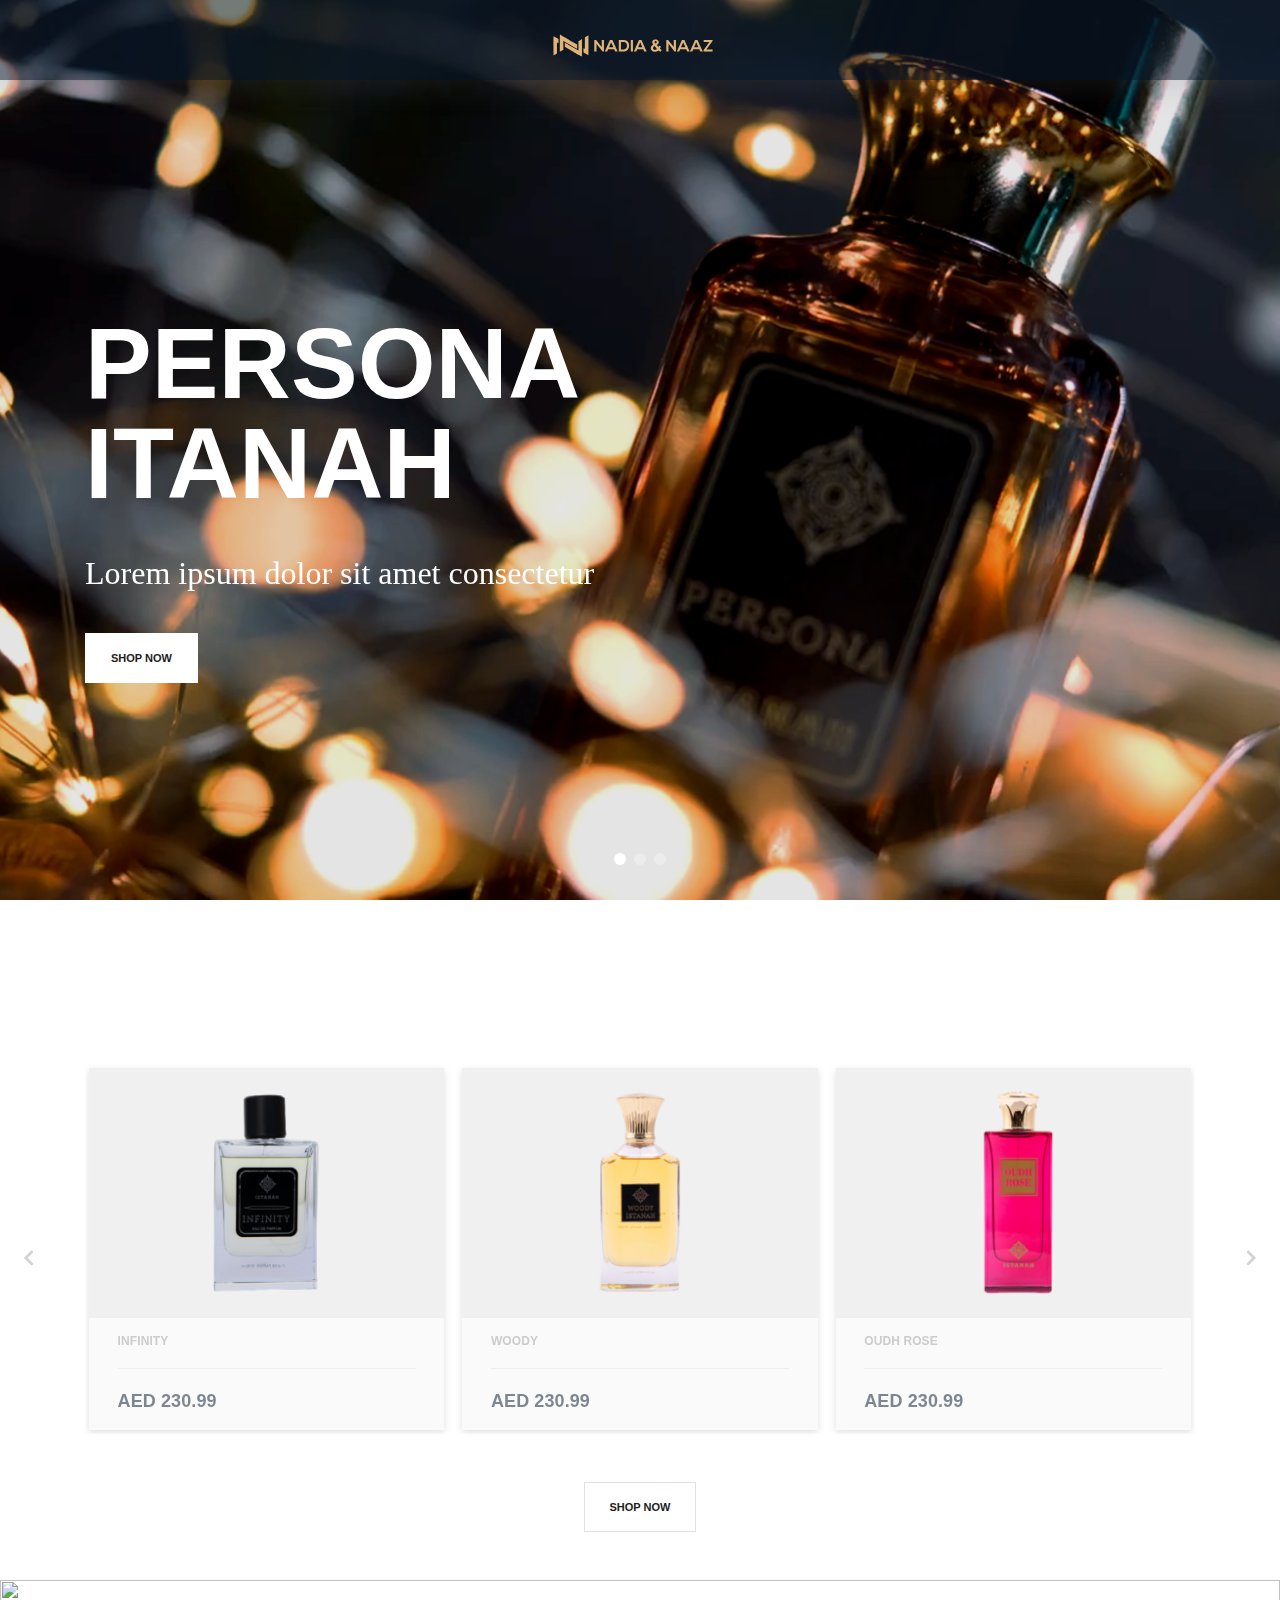
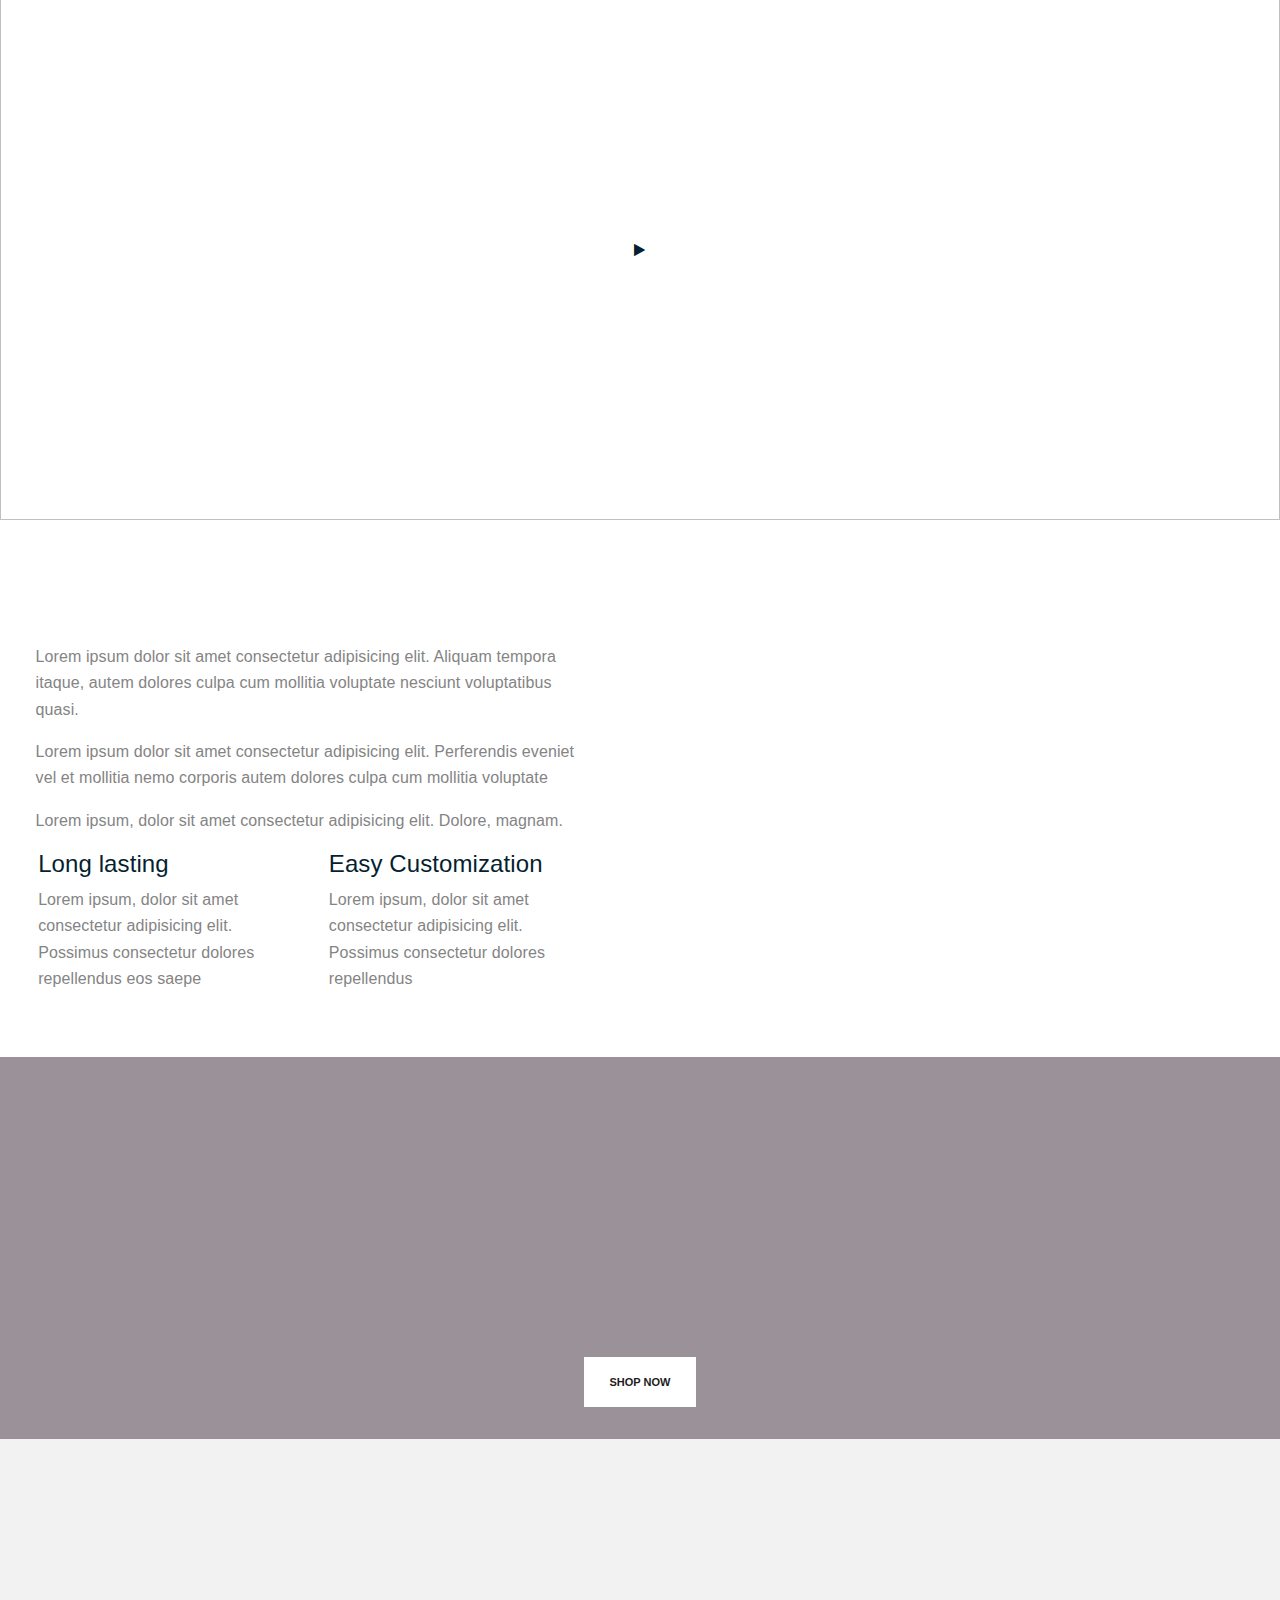
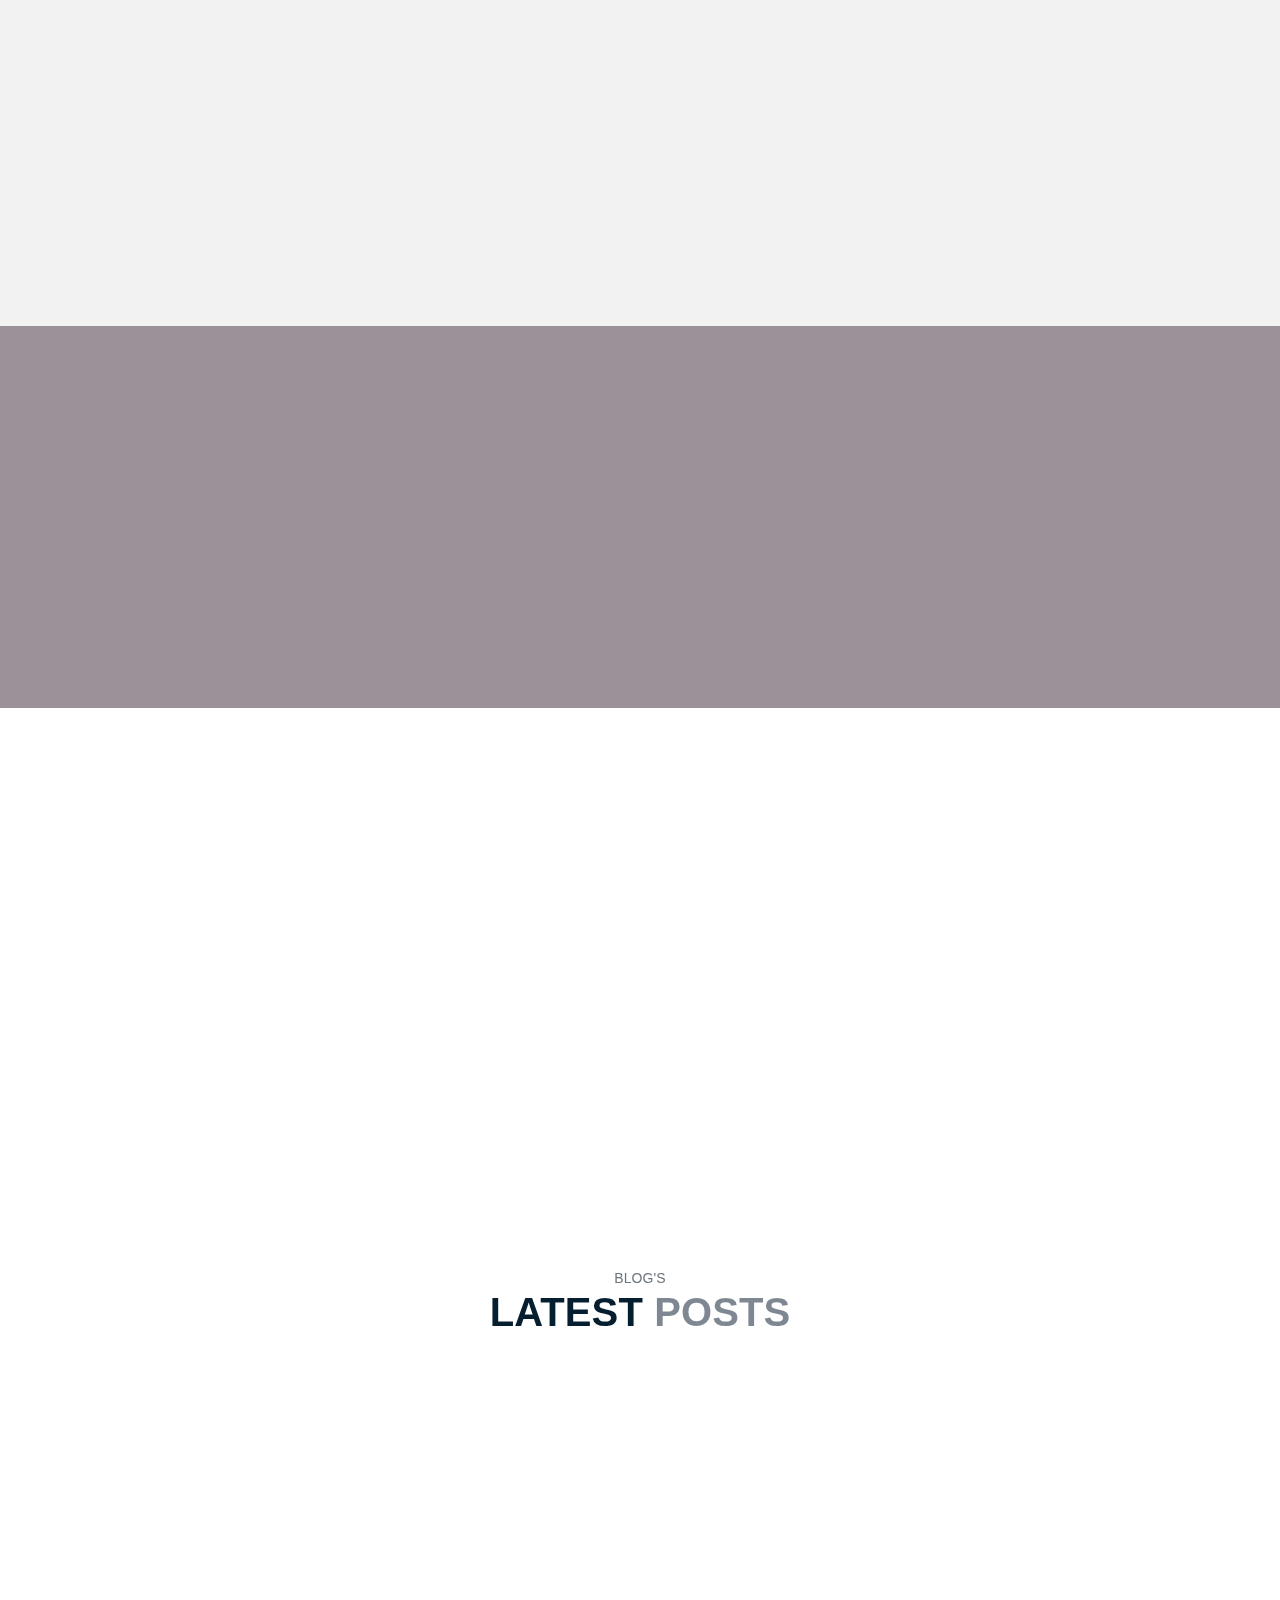
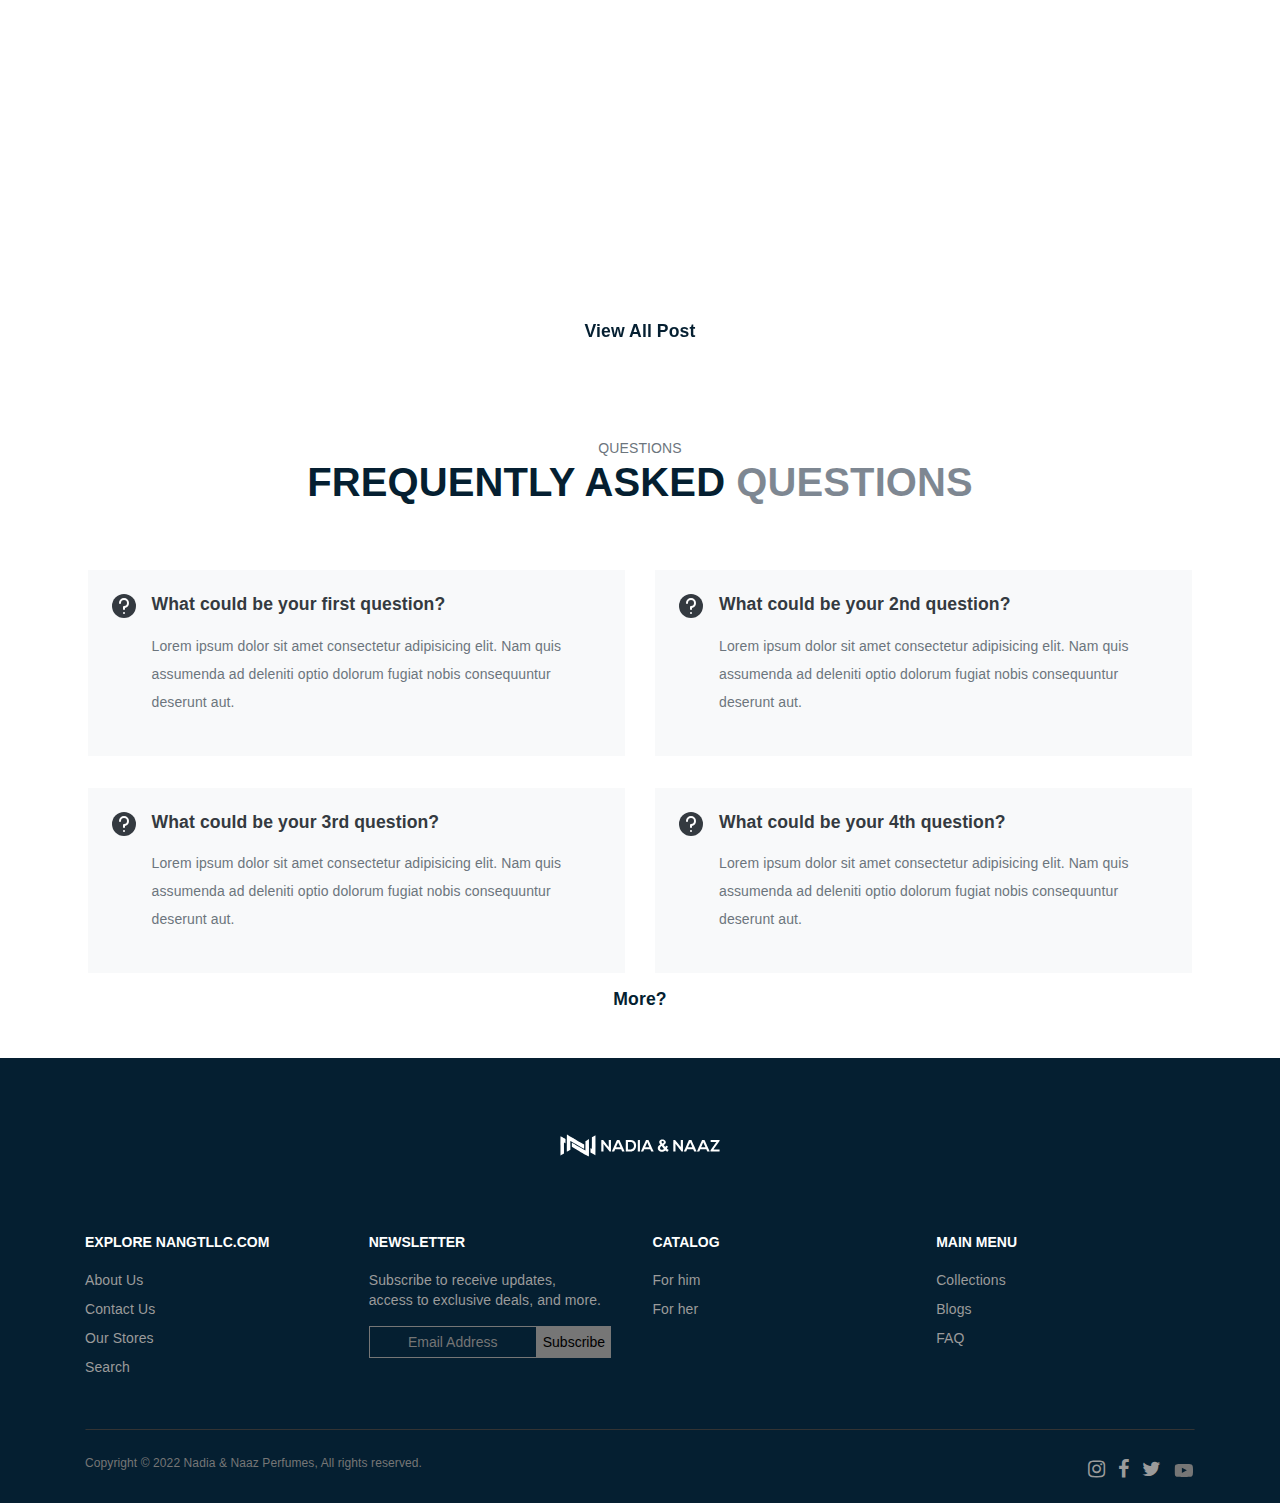
==== commit f5339520: "design fix" ====
--- a/index.html
+++ b/index.html
@@ -39,7 +39,7 @@
                             <div class="nav-item">
                                 <a href="/">
                                     <img data-tilt class="header_logo" role="img" alt="logo" data-test="lnkLogo"
-                                        src="images/logo-full.svg" />
+                                        src="/images/logo-full.svg" />
                                 </a>
                             </div>
                         </div>
@@ -49,6 +49,11 @@
                 <div class="header__root js-header-root" aria-hidden="false">
                     <nav id="main-navigation" class="header__primary" role="navigation" aria-label="main navigation">
                         <ul class="header__primary__links m-0 header__primary__links1">
+                            <li class="js-header-entry">
+                                <a href="/brands.html" class="header__primary__button js-header-link">
+                                    <span>Brands</span>
+                                </a>
+                            </li>
                             <li class="js-header-entry nested_link">
                                 <a href="/" class="header__primary__button js-header-link">
                                     <span>Collections</span>
@@ -87,45 +92,13 @@
                                 </ul>
                             </li>
                             <li class="js-header-entry">
-                                <a href="/" class="header__primary__button js-header-link">
-                                    <span>Catalog</span>
-                                </a>
-                                <ul class="extras">
-                                    <li>
-                                        <a href="/">
-                                            <span>Catalog 1</span>
-                                        </a>
-                                    </li>
-                                    <li>
-                                        <a href="/">
-                                            <span>Catalog 2</span>
-                                        </a>
-                                    </li>
-                                    <li>
-                                        <a href="/">
-                                            <span>Catalog 3</span>
-                                        </a>
-                                    </li>
-                                </ul>
-                            </li>
-                            <li class="js-header-entry">
-                                <a href="/brands.html" class="header__primary__button js-header-link">
-                                    <span>Brands</span>
-                                </a>
-                            </li>
-                            <li class="js-header-entry">
-                                <a href="/faq.html" class="header__primary__button js-header-link">
-                                    <span>FAQs</span>
+                                <a href="/about-us.html" class="header__primary__button js-header-link">
+                                    <span>About us</span>
                                 </a>
                             </li>
                             <li class="js-header-entry">
                                 <a href="/blogs.html" class="header__primary__button js-header-link">
                                     <span>Blogs</span>
-                                </a>
-                            </li>
-                            <li class="js-header-entry">
-                                <a href="/about-us.html" class="header__primary__button js-header-link">
-                                    <span>About us</span>
                                 </a>
                             </li>
                             <li class="js-header-entry">
@@ -155,6 +128,11 @@
                     </ul>
                 </div>
                 <ul class="header__primary__links m-0 header__primary__links1">
+                    <li class="js-header-entry">
+                        <a href="/brands.html" class="header__primary__button js-header-link">
+                            <span>Brands</span>
+                        </a>
+                    </li>
                     <li class="js-header-entry nested_link">
                         <a href="/" class="header__primary__button js-header-link">
                             <span>Collections</span>
@@ -192,47 +170,14 @@
                             </li>
                         </ul>
                     </li>
-
                     <li class="js-header-entry">
-                        <a href="/" class="header__primary__button js-header-link">
-                            <span>Catalog</span>
-                        </a>
-                        <ul class="pl-2">
-                            <li>
-                                <a href="/">
-                                    <span>Catalog 1</span>
-                                </a>
-                            </li>
-                            <li>
-                                <a href="/">
-                                    <span>Catalog 2</span>
-                                </a>
-                            </li>
-                            <li>
-                                <a href="/">
-                                    <span>Catalog 3</span>
-                                </a>
-                            </li>
-                        </ul>
-                    </li>
-                    <li class="js-header-entry">
-                        <a href="/brands.html" class="header__primary__button js-header-link">
-                            <span>Brands</span>
-                        </a>
-                    </li>
-                    <li class="js-header-entry">
-                        <a href="/faq.html" class="header__primary__button js-header-link">
-                            <span>FAQs</span>
+                        <a href="/about-us.html" class="header__primary__button js-header-link">
+                            <span>About us</span>
                         </a>
                     </li>
                     <li class="js-header-entry">
                         <a href="/blogs.html" class="header__primary__button js-header-link">
                             <span>Blogs</span>
-                        </a>
-                    </li>
-                    <li class="js-header-entry">
-                        <a href="/about-us.html" class="header__primary__button js-header-link">
-                            <span>About us</span>
                         </a>
                     </li>
                     <li class="js-header-entry">
@@ -332,7 +277,7 @@
                             HAVE
                         </span>
                         <h1 class="text-uppercase font-weight-bold" data-aos="fade-up" data-aos-duration="800ms">LATEST
-                            <span style="color: #978a8a6b;">COLLECTIONS</span>
+                            <span style="color: #0d1e3287;">COLLECTIONS</span>
                         </h1>
                     </div>
                 </div>
@@ -470,7 +415,7 @@
                         <div class="text-left mb-1" data-aos="fade-up" data-aos-duration="800ms">
                             <span class="text-secondary text-uppercase">Lorem</span>
                             <h1 class="text-uppercase font-weight-bold">Lorem <span
-                                    style="color: #978a8a6b;">ipsum</span>
+                                    style="color: #0d1e3287;">ipsum</span>
                             </h1>
                         </div>
                         <p>Lorem ipsum dolor sit amet consectetur adipisicing elit. Aliquam tempora itaque, autem
@@ -537,7 +482,7 @@
                             <div class="">
                                 <span class="text-secondary text-uppercase">Products</span>
                                 <h1 class="text-uppercase font-weight-bold">NEW<span
-                                        style="color: #978a8a6b;">Arrival</span>
+                                        style="color: #0d1e3287;">Arrival</span>
                                 </h1>
                             </div>
                         </div>
@@ -634,7 +579,7 @@
 
                     <div class="text-center mb-5">
                         <span class="text-secondary text-uppercase">Blog's</span>
-                        <h1 class="text-uppercase font-weight-bold">Latest <span style="color: #978a8a6b;">Posts</span>
+                        <h1 class="text-uppercase font-weight-bold">Latest <span style="color: #0d1e3287;">Posts</span>
                         </h1>
                     </div>
                     <!-- /section title -->
@@ -715,7 +660,7 @@
         <div class="text-center mb-5">
             <span class="text-secondary text-uppercase">Questions</span>
             <h1 class="text-uppercase font-weight-bold">Frequently Asked <span
-                    style="color: #978a8a6b;">Questions</span>
+                    style="color: #0d1e3287;">Questions</span>
             </h1>
         </div>
 
--- a/css/tooplate-gymso-style.css
+++ b/css/tooplate-gymso-style.css
@@ -10,7 +10,7 @@
 
 /* Handle */
 ::-webkit-scrollbar-thumb {
-    background: #000;
+    background: #0D1E32;
 }
 
 /* Handle on hover */
@@ -233,7 +233,7 @@
 }
 
 .product-details h4 a:hover {
-    color: #978a8a6b;
+    color: #0d1e3287;
 }
 
 .product-details p {
@@ -255,7 +255,7 @@
 
 .product-price {
     font-size: 18px;
-    color: #978a8a6b;
+    color: #0d1e3287;
     font-weight: 600;
 }
 
@@ -4717,7 +4717,7 @@
 body {
     -webkit-font-smoothing: antialiased;
     -webkit-text-size-adjust: 100%;
-    color: #333;
+    color: #051f31;
     font-family: Helvetica, Open-Sans, "sans-serif-light", sans-serif;
     font-size: .875rem;
     font-weight: 300;
@@ -15854,7 +15854,7 @@
 
 .header__outer {
     transition: .5s;
-    background-color: #978a8a6b;
+    background-color: #0d1e3287;
     box-shadow: rgba(100, 100, 111, 0.2) 0px 7px 29px 0px;
     height: 100%
 }
@@ -15978,7 +15978,7 @@
 }
 
 .header__primary__button {
-    color: #1d1d1d;
+    color: #ffffff;
     font-size: .75rem;
     height: 2.25rem;
     justify-content: space-between;
@@ -18353,7 +18353,7 @@
 }
 
 .footer {
-    background-color: #000;
+    background-color: #051f31;
     color: #fff;
     overflow: auto;
     padding: 0;
@@ -56203,7 +56203,7 @@
     left: 0;
     top: 0;
     height: 100vh;
-    background: #000;
+    background: #0D1E32;
     width: 100%;
     color: #fff;
     padding: 0rem;
@@ -56273,16 +56273,16 @@
     transform: translate(0, 0);
     width: 100%;
     height: 2px;
-    background: #000;
+    background: #554025;
     transition: transform 0.3s ease, box-shadow 0.3s ease;
 }
 
 .nav-container .nav-toggle:before {
-    box-shadow: 0 10.3333333333px 0 0 #000;
+    box-shadow: 0 10.3333333333px 0 0 #554025;
 }
 
 .nav-container .nav-toggle:after {
-    box-shadow: 0 -10.3333333333px 0 0 #000;
+    box-shadow: 0 -10.3333333333px 0 0 #554025;
 }
 
 .brands .brand {
--- a/css/contact-us.css
+++ b/css/contact-us.css
@@ -366,7 +366,7 @@
 
 .contact_info_sec {
     position: absolute;
-    background-color: #2d2d2d;
+    background-color: #203331;
     color: #fff;
     right: 1px;
     top: 18%;
@@ -394,7 +394,7 @@
 }
 
 button.contact_form_submit {
-    background: linear-gradient(to top right, #9b9b9b -5%, #9b9b9b 100%);
+    background: linear-gradient(to top right, #376963 -5%, #376963 100%);
     border: none;
     color: #fff;
     padding: 10px 15px;
